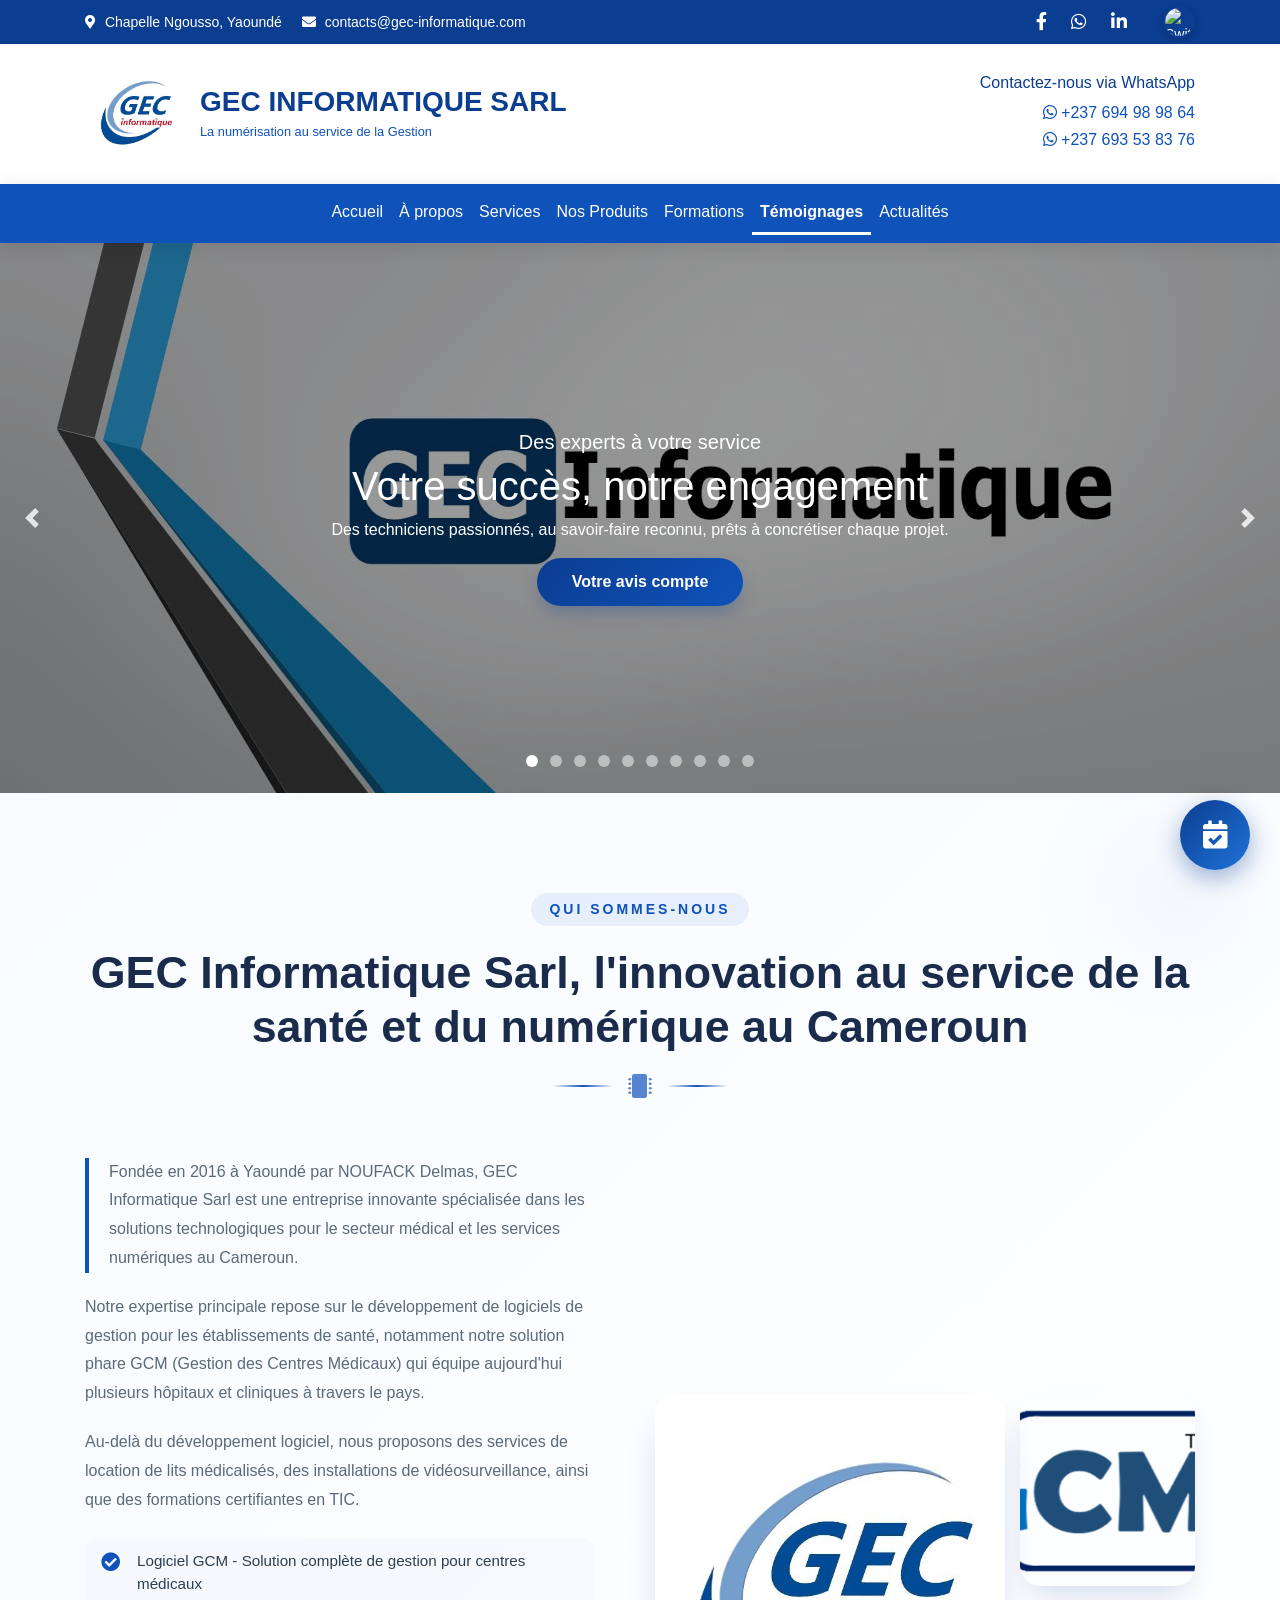
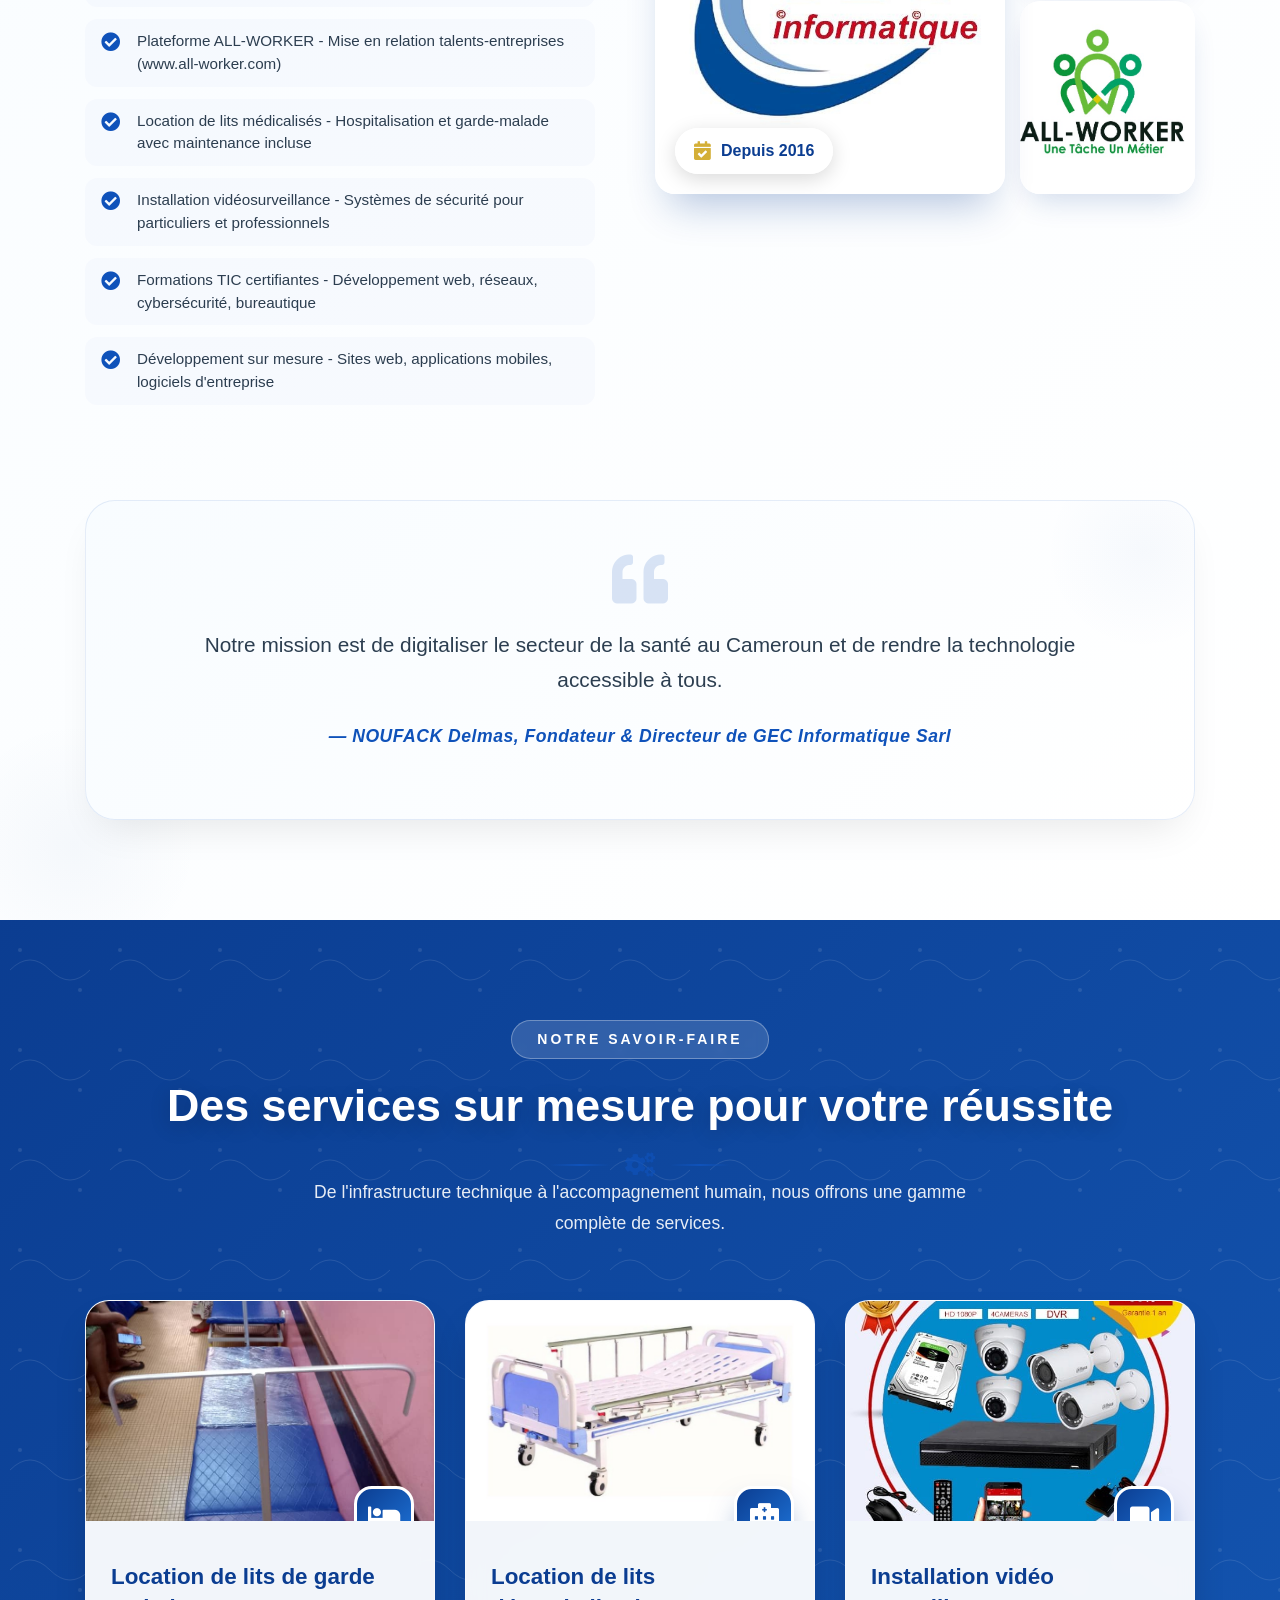
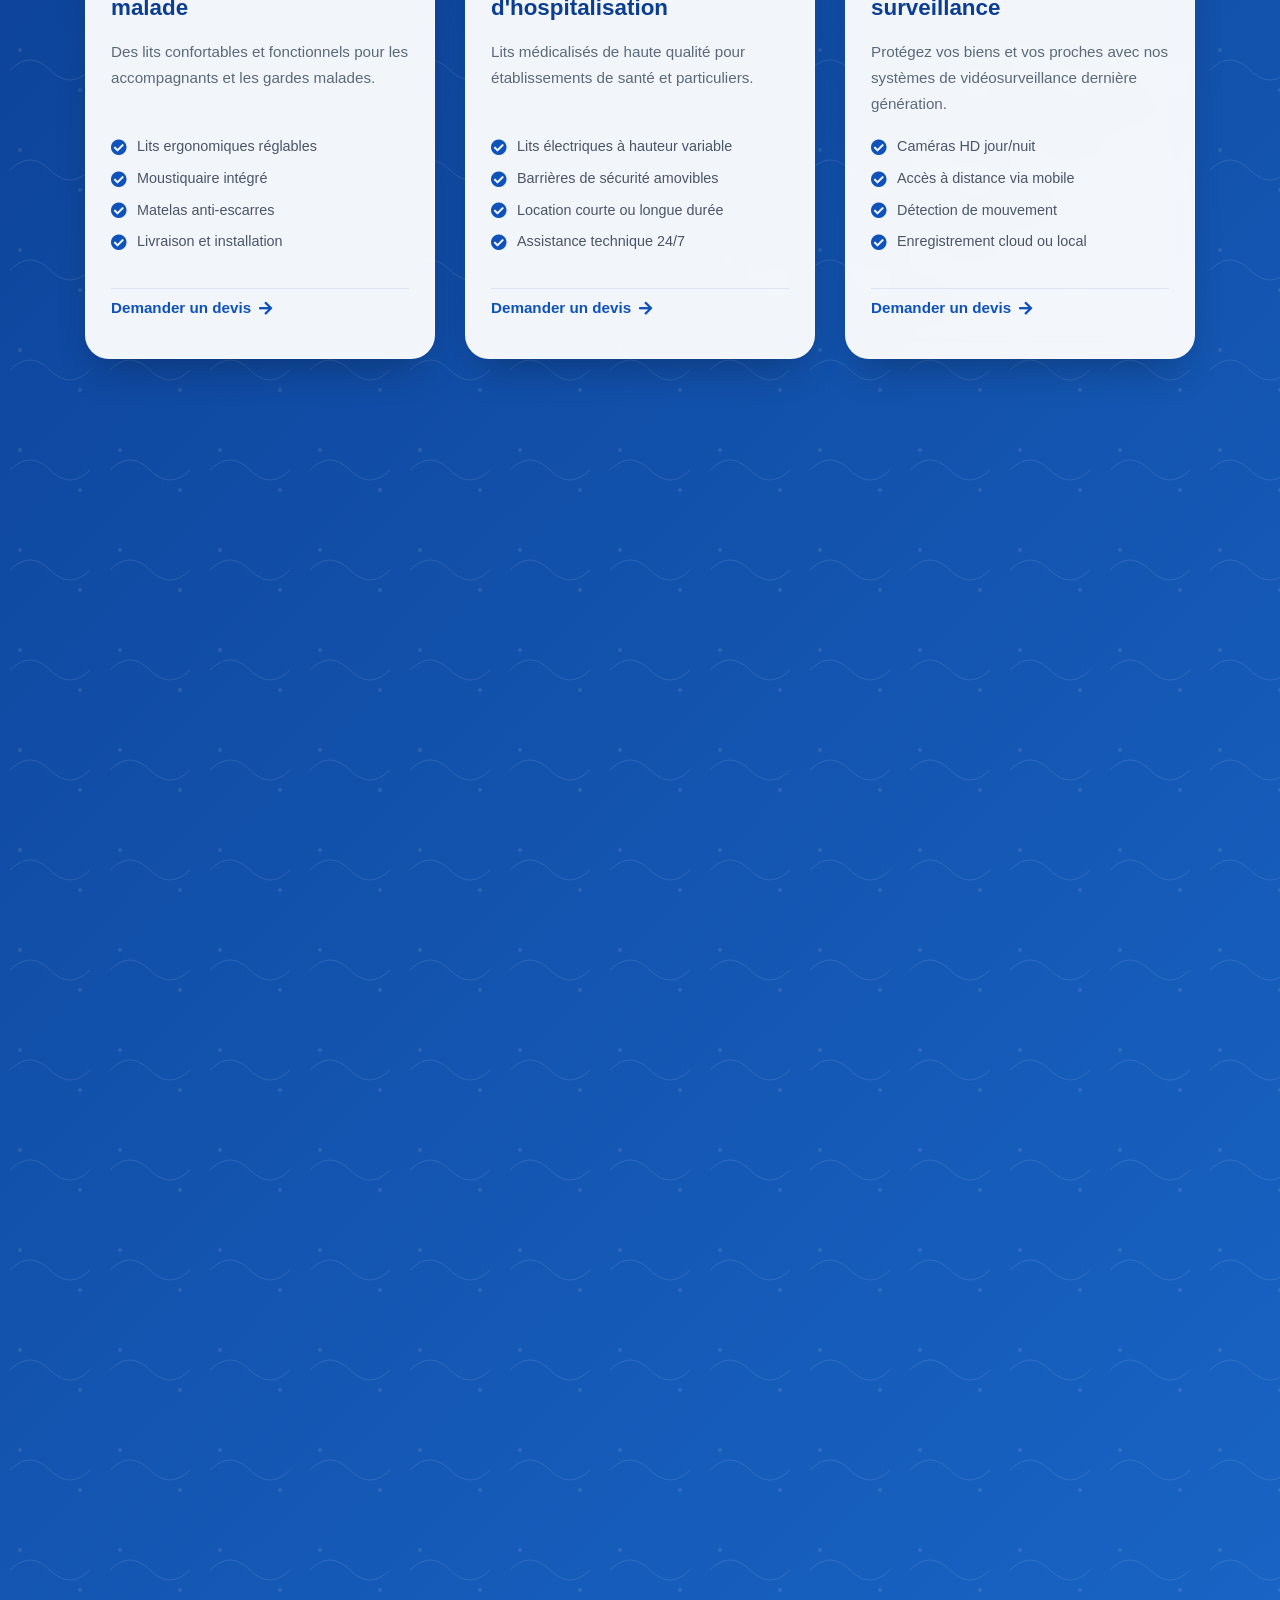
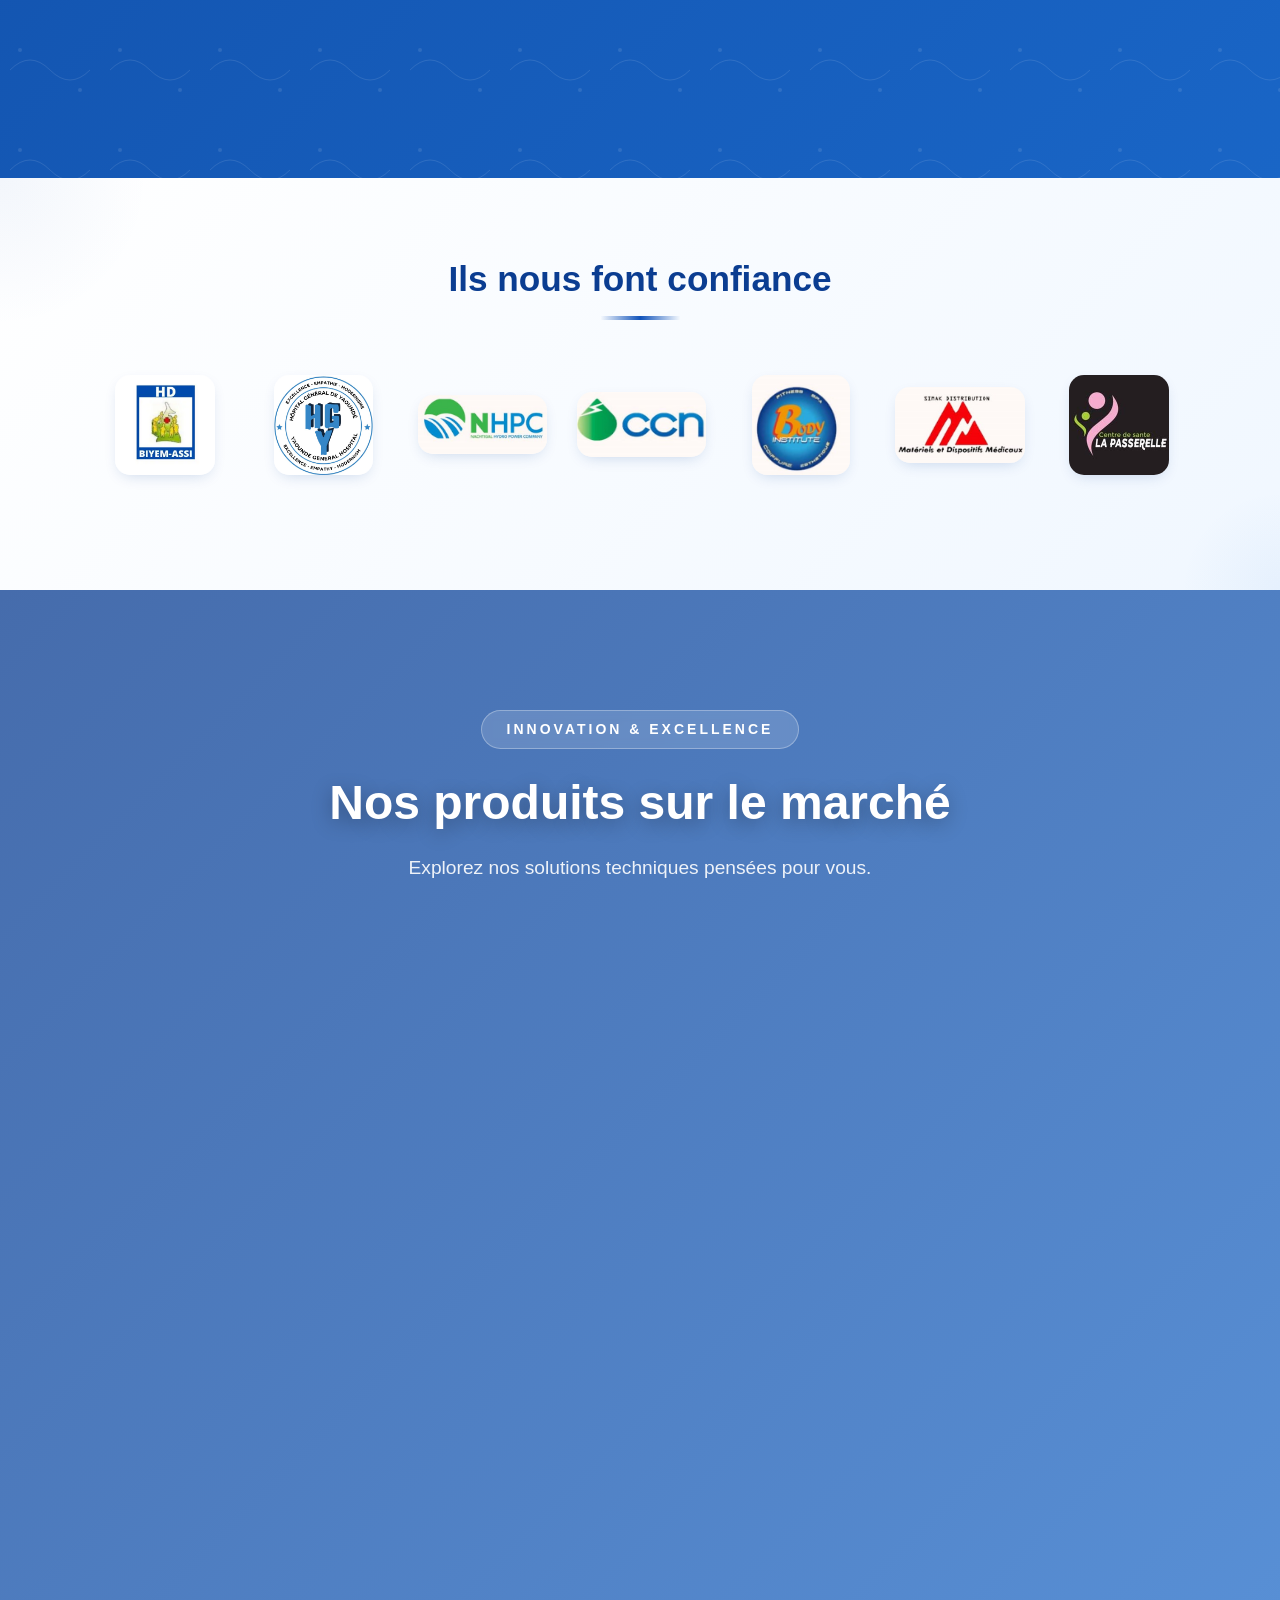
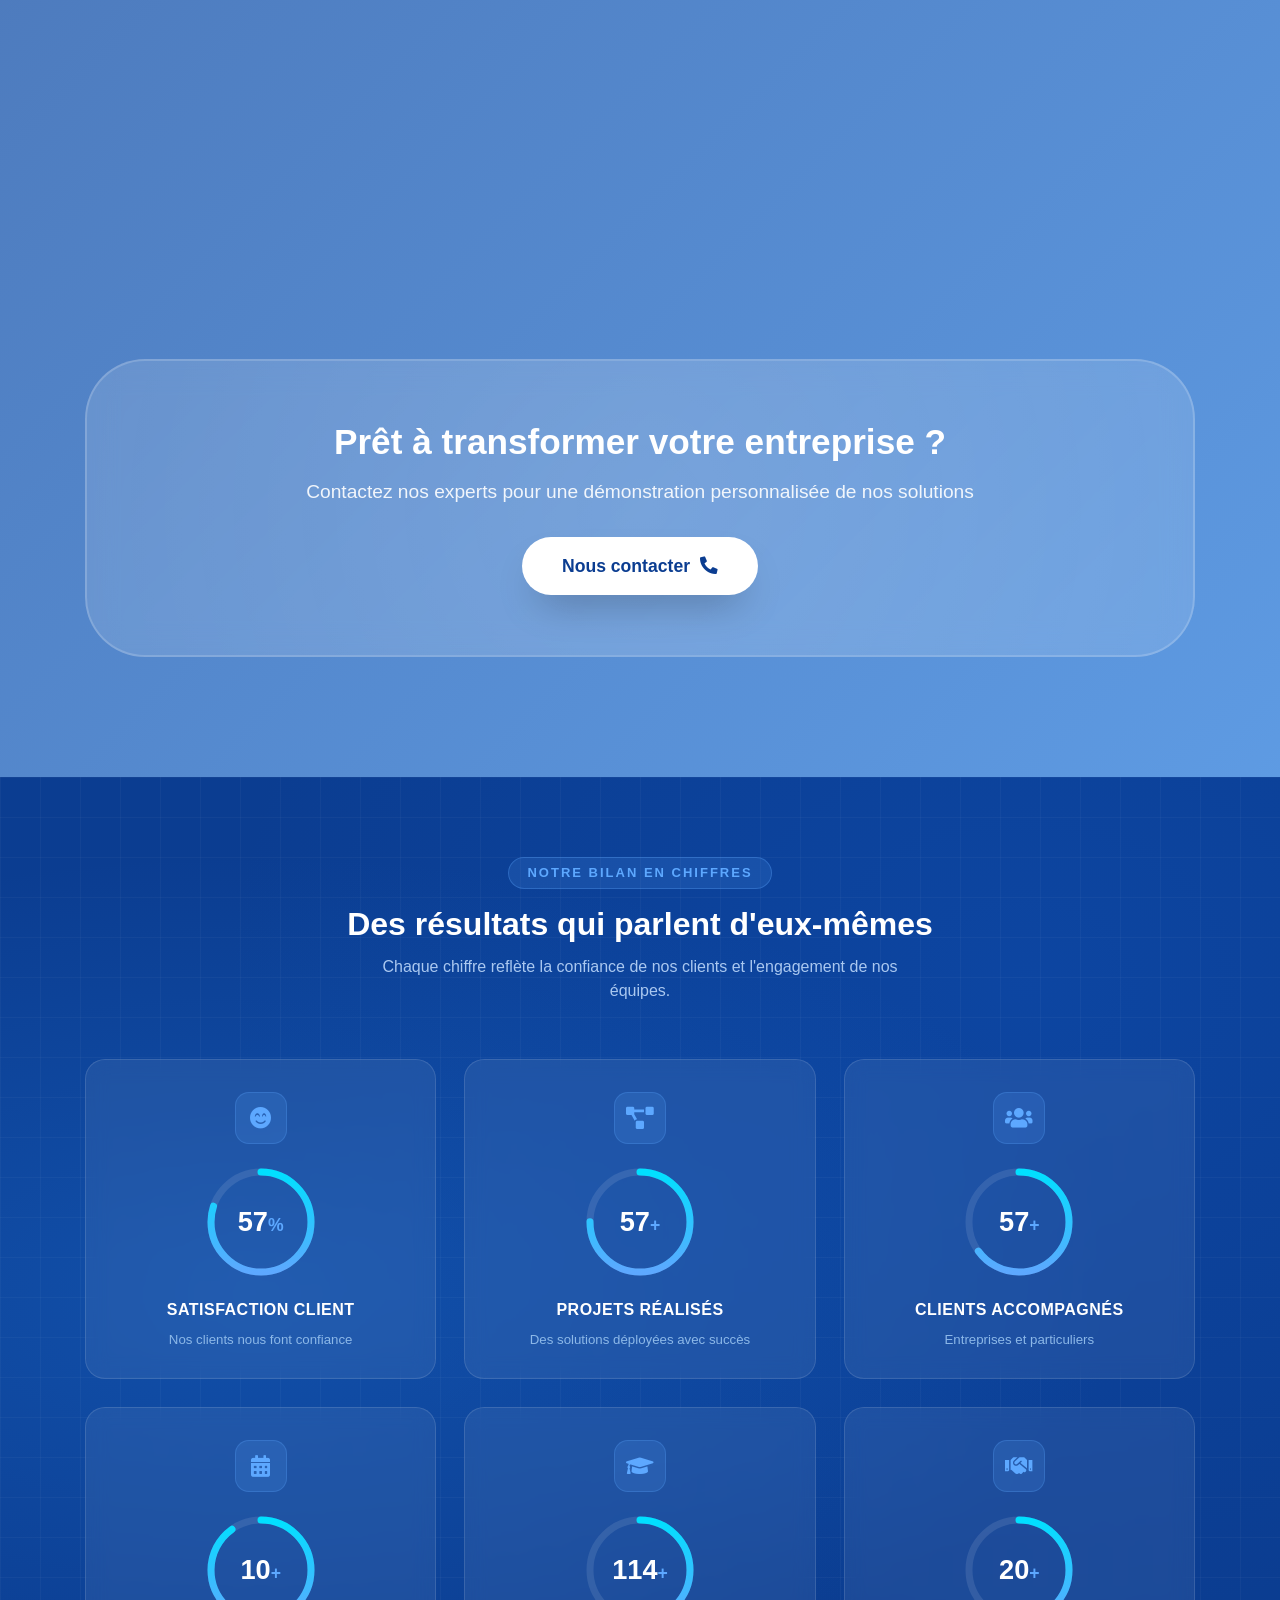
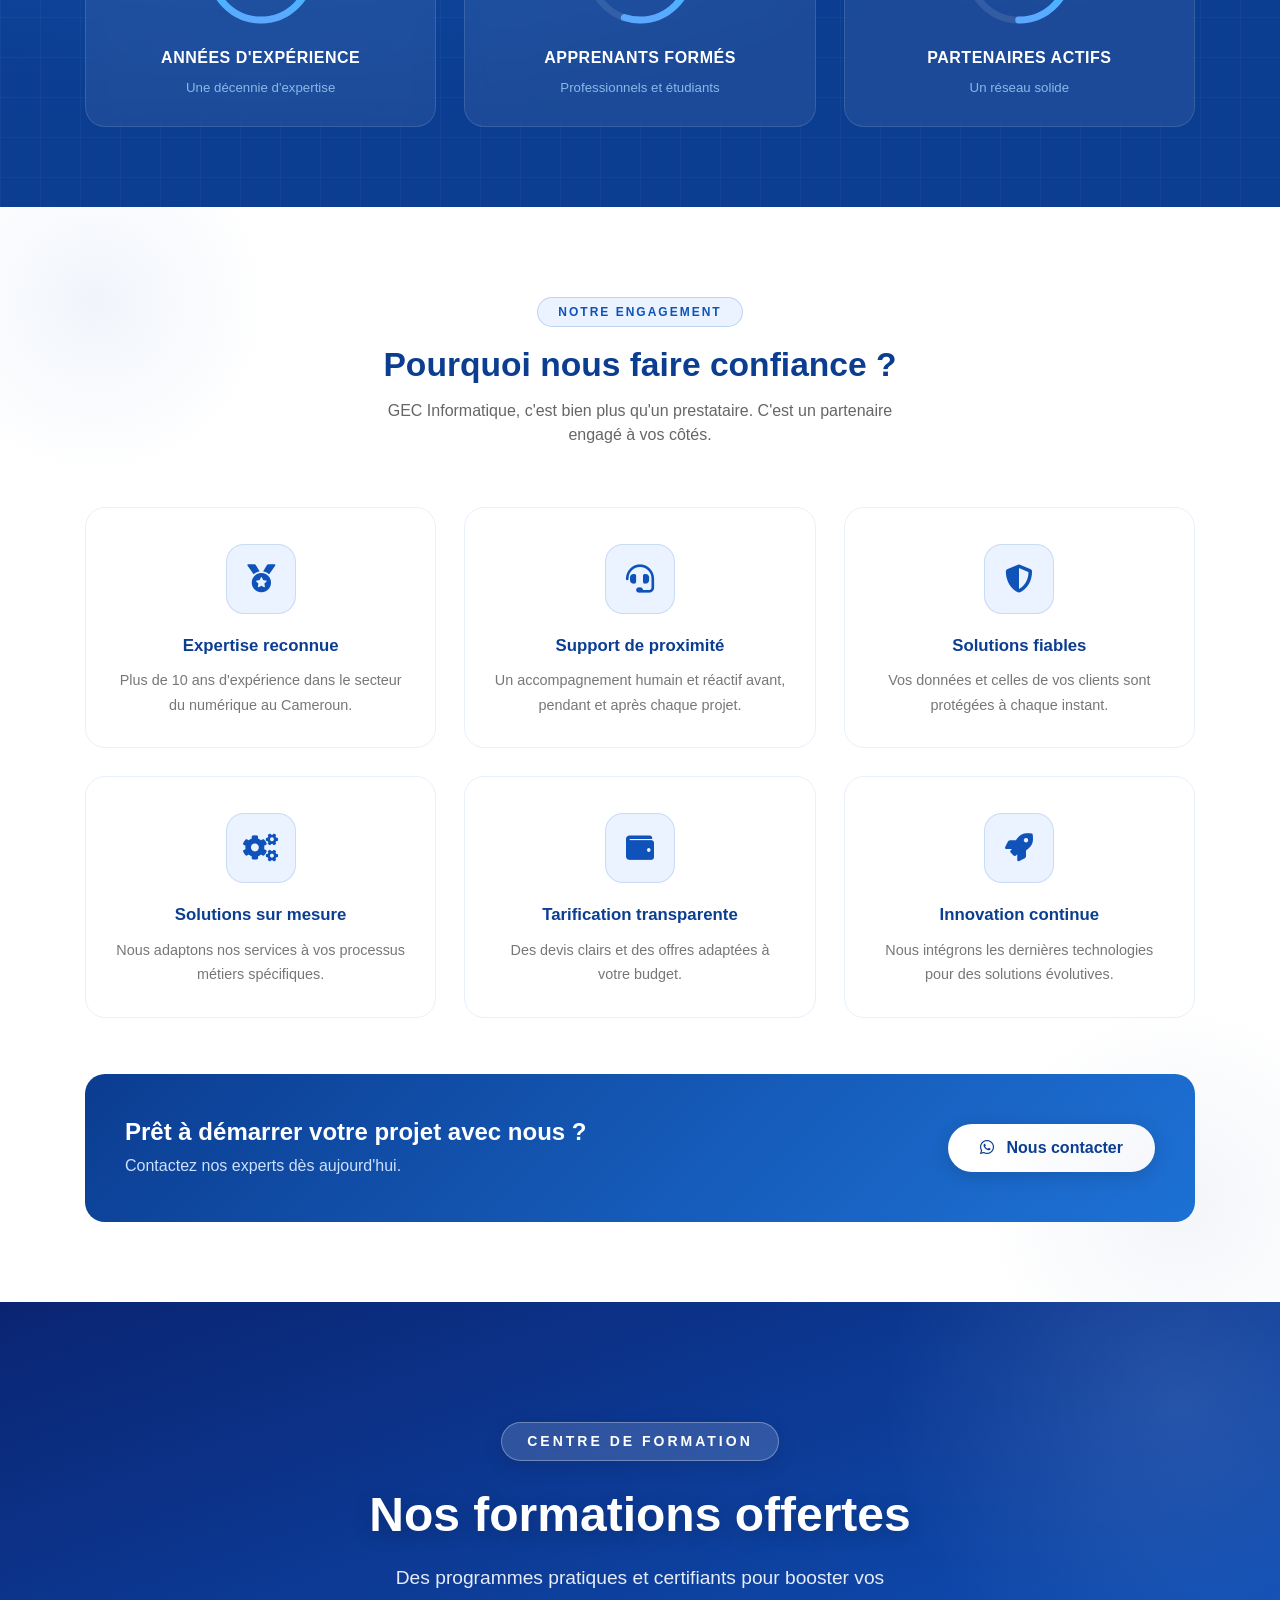
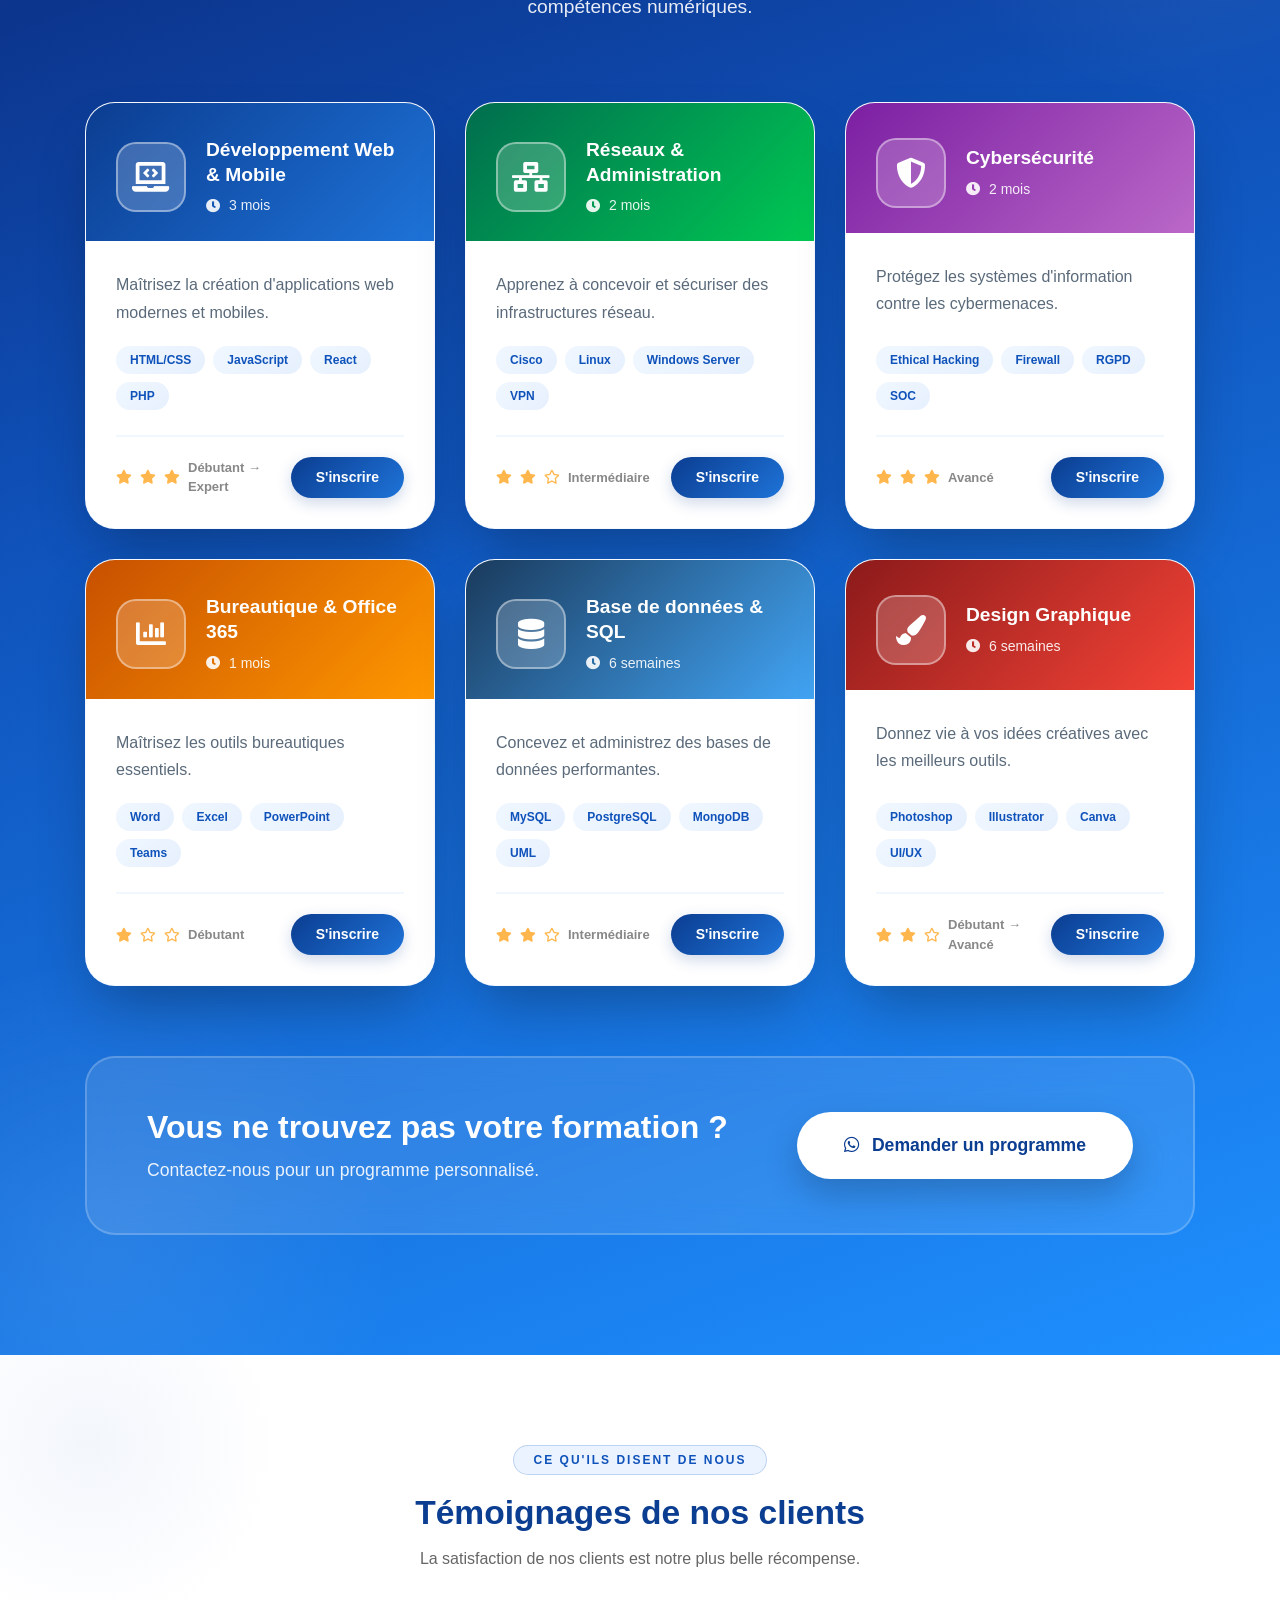
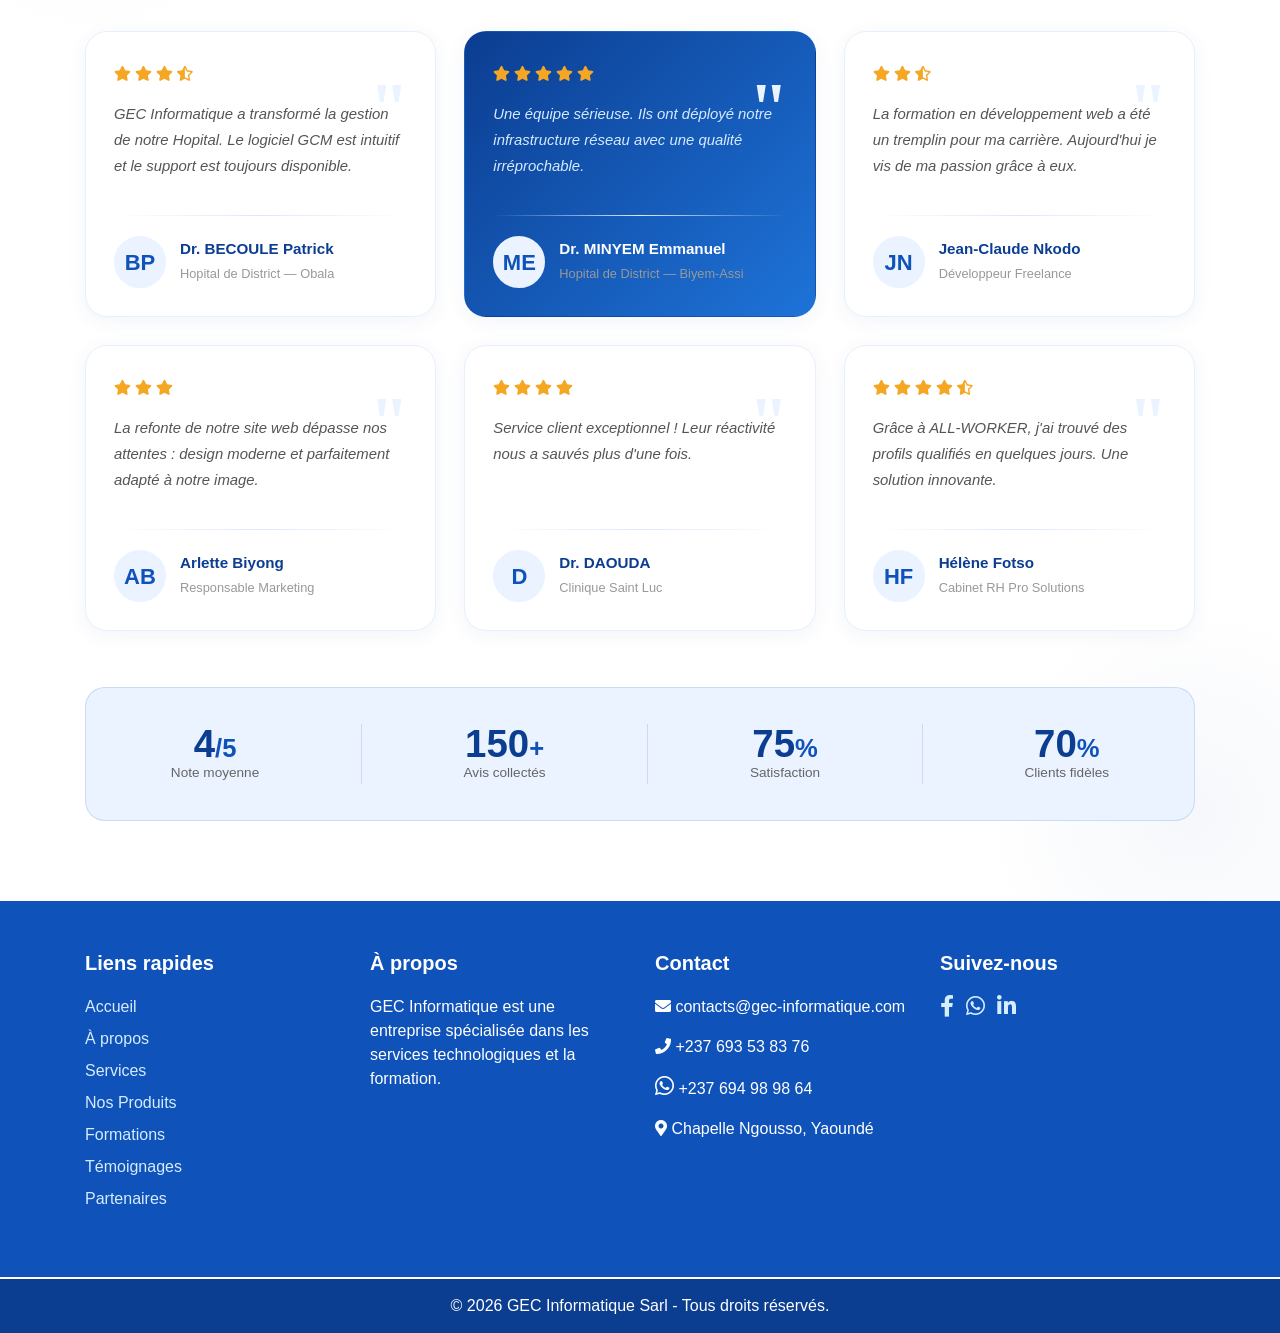
==== index.html @ 9eed351a "first commit" ====
<!DOCTYPE html>
<html lang="fr">
<head>
    <meta charset="UTF-8">
    <meta name="viewport" content="width=device-width, initial-scale=1.0">
    <link rel="icon" type="image/jpg" href="Logo.jpg">
    <title>GEC Informatique Sarl</title>

    <!-- Bootstrap & Font Awesome -->
    <link rel="stylesheet" href="https://stackpath.bootstrapcdn.com/bootstrap/4.5.2/css/bootstrap.min.css">
    <link rel="stylesheet" href="https://cdnjs.cloudflare.com/ajax/libs/font-awesome/5.15.4/css/all.min.css">

    <!-- Notre feuille de style principale -->
    <link rel="stylesheet" href="style.css">
</head>
<body>

<!-- ================= TOP BAR ================= -->
<div class="top-bar">
    <div class="container d-flex justify-content-between align-items-center">
        <div>
            <i class="fas fa-map-marker-alt"></i> <span data-i18n="contact-address">CHAPELLE NGOUSSO - Yaoundé</span>
            <i class="fas fa-envelope ml-3"></i> <span data-i18n="contact-email">contacts@gec-informatique.com</span>
        </div>
        <div class="d-flex align-items-center">
            <div class="social mr-3">
                <a href="https://www.facebook.com/gecinformatique/" target="_blank" rel="noopener noreferrer"><i class="fab fa-facebook-f"></i></a>
                <a href="https://wa.me/237693538376" target="_blank" rel="noopener noreferrer"><i class="fab fa-whatsapp"></i></a>
                <a href="https://www.linkedin.com/company/gec-informatique/" target="_blank" rel="noopener noreferrer"><i class="fab fa-linkedin-in"></i></a>
            </div>
           <div class="language-selector">
    <span class="lang-flag" id="lang-toggle" onclick="toggleLanguage()">
        <img id="lang-flag-img" src="https://flagcdn.com/w40/gb.png" alt="Switch to English" title="Switch to English">
    </span>
</div>
        </div>
    </div>
</div>

<!-- ================= HEADER INFO ================= -->
<div class="main-header" id="mainHeader">
    <div class="container">
        <div class="row align-items-center">
            <div class="col-md-6">
                <div class="brand-area">
                    <img src="images/Logo.jpg" width="100" alt="Logo GEC Informatique">
                    <div class="brand-text">
                        <h3>GEC INFORMATIQUE SARL</h3>
                        <small data-i18n="header-slogan">La numérisation au service de la Gestion</small>
                    </div>
                </div>
            </div>
            <div class="col-md-6 whatsapp-box">
                <h6 data-i18n="whatsapp-title">Contactez-nous via WhatsApp</h6>
                <p><i class="fab fa-whatsapp"></i> +237 694 98 98 64</p>
                <p><i class="fab fa-whatsapp"></i> +237 693 53 83 76</p>
            </div>
        </div>
    </div>
</div>

<!-- ================= NAVBAR ================= -->
<nav class="navbar navbar-expand-lg navbar-dark main-navbar sticky-navbar" id="mainNav">
    <div class="container">
        <button class="navbar-toggler" type="button" data-toggle="collapse" data-target="#navbarNav">
            <span class="navbar-toggler-icon"></span>
        </button>
        <div class="collapse navbar-collapse" id="navbarNav">
            <ul class="navbar-nav mx-auto">
                <li class="nav-item active"><a class="nav-link" href="#accueil" data-i18n="nav-home">Accueil</a></li>
                <li class="nav-item"><a class="nav-link" href="#apropos" data-i18n="nav-about">À propos</a></li>
                <li class="nav-item"><a class="nav-link" href="#services" data-i18n="nav-services">Services</a></li>
                <li class="nav-item"><a class="nav-link" href="#produits" data-i18n="nav-products">Nos Produits</a></li>
                <li class="nav-item"><a class="nav-link" href="#formations" data-i18n="nav-training">Formations</a></li>
                <li class="nav-item"><a class="nav-link" href="#temoignages" data-i18n="nav-testimonials">Témoignages</a></li>
                <li class="nav-item"><a class="nav-link" href="actualites.html" data-i18n="nav-news">Actualités</a></li>
            </ul>
        </div>
    </div>
</nav>

<!-- ================= HERO AVEC COMMANDES MANUELLES ================= -->
<div id="accueil" class="carousel slide hero" data-ride="carousel" data-interval="4000" data-pause="false">
    <!-- Indicateurs -->
    <ol class="carousel-indicators">
        <li data-target="#accueil" data-slide-to="0" class="active"></li>
        <li data-target="#accueil" data-slide-to="1"></li>
        <li data-target="#accueil" data-slide-to="2"></li>
        <li data-target="#accueil" data-slide-to="3"></li>
        <li data-target="#accueil" data-slide-to="4"></li>
        <li data-target="#accueil" data-slide-to="5"></li>
        <li data-target="#accueil" data-slide-to="6"></li>
        <li data-target="#accueil" data-slide-to="7"></li>
        <li data-target="#accueil" data-slide-to="8"></li>
        <li data-target="#accueil" data-slide-to="9"></li>
    </ol>
    
    <div class="carousel-inner">
        <div class="carousel-item active"><img src="images/Gec.jfif" class="d-block w-100" alt="Hero 1"></div>
        <div class="carousel-item"><img src="images/LOGO.png" class="d-block w-100" alt="Hero 2"></div>
        <div class="carousel-item"><img src="images/all.jpeg" class="d-block w-100" alt="Hero 3"></div>
        <div class="carousel-item"><img src="images/cc.jpg" class="d-block w-100" alt="Hero 4"></div>
        <div class="carousel-item"><img src="images/pp.jpg" class="d-block w-100" alt="Hero 5"></div>
        <div class="carousel-item"><img src="images/pro.jpg" class="d-block w-100" alt="Hero 6"></div>
        <div class="carousel-item"><img src="images/installation-de-camera-surveillance-145789.jpg" class="d-block w-100" alt="Hero 7"></div>
        <div class="carousel-item"><img src="images/lit.jpg" class="d-block w-100" alt="Hero 8"></div>
        <div class="carousel-item"><img src="images/WhatsApp Image 2026-03-03 at 11.33.47.jpeg" class="d-block w-100" alt="Hero 9"></div>
        <div class="carousel-item"><img src="images/img fly2.jpeg" class="d-block w-100" alt="Hero 10"></div>
    </div>
    
    <!-- Contrôles manuels -->
    <a class="carousel-control-prev" href="#accueil" role="button" data-slide="prev">
        <span class="carousel-control-prev-icon" aria-hidden="true"></span>
        <span class="sr-only">Précédent</span>
    </a>
    <a class="carousel-control-next" href="#accueil" role="button" data-slide="next">
        <span class="carousel-control-next-icon" aria-hidden="true"></span>
        <span class="sr-only">Suivant</span>
    </a>
    
    <div class="hero-content">
        <h5 data-i18n="hero-subtitle">Des experts à votre service</h5>
        <h1 data-i18n="hero-title">Votre succès, notre engagement</h1>
        <p data-i18n="hero-text">Des techniciens passionnés, au savoir-faire reconnu, prêts à concrétiser chaque projet.</p>
        <button class="btn btn-blue" onclick="document.getElementById('avisModalOverlay').classList.add('open')" data-i18n="hero-button">Votre avis compte</button>
    </div>
</div>

<!-- ================= A PROPOS (VERSION CORRIGÉE AVEC INFORMATIONS PRÉCISES) ================= -->
<section class="about-section" id="apropos">
    <div class="container">
        <!-- Bandeau supérieur -->
        <div class="about-header text-center">
            <span class="about-subtitle" data-i18n="about-subtitle">QUI SOMMES-NOUS</span>
            <h2 class="about-title" data-i18n="about-title">GEC Informatique Sarl, <span>l'innovation au service de la santé et du numérique</span> au Cameroun</h2>
            <div class="title-separator">
                <span class="separator-line"></span>
                <i class="fas fa-microchip separator-icon"></i>
                <span class="separator-line"></span>
            </div>
        </div>

        <!-- Contenu principal avec informations précises -->
        <div class="row align-items-center">
            <div class="col-lg-6">
                <div class="about-content">
                    <p class="about-lead" data-i18n="about-lead">Fondée en 2016 à Yaoundé par <strong>NOUFACK Delmas</strong>, GEC Informatique Sarl est une entreprise innovante spécialisée dans les solutions technologiques pour le secteur médical et les services numériques au Cameroun.</p>
                    
                    <p data-i18n="about-text1">Notre expertise principale repose sur le développement de <strong>logiciels de gestion pour les établissements de santé</strong>, notamment notre solution phare <strong>GCM (Gestion des Centres Médicaux)</strong> qui équipe aujourd'hui plusieurs hôpitaux et cliniques à travers le pays. Nous avons également développé <strong>ALL-WORKER</strong>, une plateforme innovante de mise en relation entre talents et employeurs.</p>

                    <p data-i18n="about-text2">Au-delà du développement logiciel, nous proposons des <strong>services de location de lits médicalisés</strong> (lits d'hospitalisation et lits de garde-malade), des <strong>installations de vidéosurveillance</strong>, ainsi que des <strong>formations certifiantes en TIC</strong> pour former la prochaine génération de professionnels du numérique.</p>

                    <!-- Liste des valeurs et spécialités -->
                    <div class="values-list">
                        <div class="value-item">
                            <i class="fas fa-check-circle"></i>
                            <span data-i18n="value-gcm"><strong>Logiciel GCM</strong> - Solution complète de gestion pour centres médicaux (patients, pharmacie, laboratoire, facturation)</span>
                        </div>
                        <div class="value-item">
                            <i class="fas fa-check-circle"></i>
                            <span data-i18n="value-allworker"><strong>Plateforme ALL-WORKER</strong> - Mise en relation talents-entreprises (www.all-worker.com)</span>
                        </div>
                        <div class="value-item">
                            <i class="fas fa-check-circle"></i>
                            <span data-i18n="value-beds"><strong>Location de lits médicalisés</strong> - Hospitalisation et garde-malade avec maintenance incluse</span>
                        </div>
                        <div class="value-item">
                            <i class="fas fa-check-circle"></i>
                            <span data-i18n="value-surveillance"><strong>Installation vidéosurveillance</strong> - Systèmes de sécurité pour particuliers et professionnels</span>
                        </div>
                        <div class="value-item">
                            <i class="fas fa-check-circle"></i>
                            <span data-i18n="value-training"><strong>Formations TIC certifiantes</strong> - Développement web, réseaux, cybersécurité, bureautique</span>
                        </div>
                        <div class="value-item">
                            <i class="fas fa-check-circle"></i>
                            <span data-i18n="value-dev"><strong>Développement sur mesure</strong> - Sites web, applications mobiles, logiciels d'entreprise</span>
                        </div>
                    </div>
                </div>
            </div>

            <div class="col-lg-6">
                <div class="about-image-grid">
                    <div class="grid-main-image">
                        <img src="images/Logo.jpg" alt="Logo GEC Informatique - La numérisation au service de la Gestion">
                        <div class="image-badge">
                            <i class="fas fa-calendar-check"></i>
                            <span data-i18n="since">Depuis 2016</span>
                        </div>
                    </div>
                    <div class="grid-side-images">
                        <img src="images/LOGO.png" alt="Équipe GEC Informatique en formation">
                        <img src="images/all.jpeg" alt="Installation de vidéosurveillance GEC">
                    </div>
                </div>
            </div>
        </div>

        <!-- Section de mission avec informations précises -->
        <div class="mission-statement">
            <div class="mission-quote">
                <i class="fas fa-quote-left"></i>
                <p data-i18n="mission-text">Notre mission est de <strong>digitaliser le secteur de la santé au Cameroun</strong> et de <strong>rendre la technologie accessible</strong> à tous. À travers nos solutions logicielles, nos équipements médicalisés et nos formations, nous contribuons activement à l'émergence d'un écosystème numérique performant et inclusif.</p>
                <div class="quote-author" data-i18n="mission-author">— NOUFACK Delmas, Fondateur & Directeur de GEC Informatique Sarl</div>
            </div>
        </div>
    </div>
</section>

<!-- ================= NOUVELLE SECTION SERVICES OFFERTS ================= -->
<section class="services-section" id="services">
    <div class="container">
        <!-- En-tête de section -->
        <div class="services-header text-center">
            <span class="services-subtitle" data-i18n="services-subtitle">NOTRE SAVOIR-FAIRE</span>
            <h2 class="services-title" data-i18n="services-title">Des services <span>sur mesure</span> pour votre réussite</h2>
            <div class="title-separator">
                <span class="separator-line"></span>
                <i class="fas fa-cogs separator-icon"></i>
                <span class="separator-line"></span>
            </div>
            <p class="services-description" data-i18n="services-description">De l'infrastructure technique à l'accompagnement humain, nous offrons une gamme complète de services pour couvrir tous vos besoins numériques et matériels.</p>
        </div>

        <!-- Grille des services -->
        <div class="services-grid">

            <!-- Service 1 - Location lits garde malade -->
            <div class="service-card" data-aos="fade-up">
                <div class="service-image">
                    <img src="images/WhatsApp Image 2026-03-03 at 11.33.47.jpeg" alt="Lit de garde malade" onerror="this.src='https://via.placeholder.com/600x400/0f52ba/ffffff?text=Lit+Garde+Malade'">
                    <div class="service-icon">
                        <i class="fas fa-bed"></i>
                    </div>
                </div>
                <div class="service-content">
                    <h3 data-i18n="service-carebed-title">Location de lits de garde malade</h3>
                    <p class="service-desc" data-i18n="service-carebed-desc">Des lits confortables et fonctionnels pour les accompagnants et les gardes malades dans les services sanitaires. Solution idéale pour le confort des aidants.</p>
                    <ul class="service-features">
                        <li><i class="fas fa-check-circle"></i> <span data-i18n="feature-carebed1">Lits ergonomiques réglables</span></li>
                        <li><i class="fas fa-check-circle"></i> <span data-i18n="feature-carebed2">Moustiquaire intégré</span></li>
                        <li><i class="fas fa-check-circle"></i> <span data-i18n="feature-carebed3">Matelas anti-escarres</span></li>
                        <li><i class="fas fa-check-circle"></i> <span data-i18n="feature-carebed4">Livraison et installation</span></li>
                    </ul>
                    <a href="#" class="service-link" onclick="event.preventDefault(); document.getElementById('rdvModalOverlay').classList.add('open');" data-i18n="btn-quote">
                        Demander un devis <i class="fas fa-arrow-right"></i>
                    </a>
                </div>
            </div>

            <!-- Service 2 - Location lits d'hospitalisation -->
            <div class="service-card" data-aos="fade-up" data-aos-delay="100">
                <div class="service-image">
                    <img src="images/lit.jpg" alt="Lit d'hospitalisation" onerror="this.src='https://via.placeholder.com/600x400/0b3d91/ffffff?text=Lit+Hospitalisation'">
                    <div class="service-icon">
                        <i class="fas fa-hospital-alt"></i>
                    </div>
                </div>
                <div class="service-content">
                    <h3 data-i18n="service-hospbed-title">Location de lits d'hospitalisation</h3>
                    <p class="service-desc" data-i18n="service-hospbed-desc">Lits médicalisés de haute qualité pour établissements de santé et particuliers. Conformes aux normes sanitaires en vigueur pour un confort et une sécurité optimale.</p>
                    <ul class="service-features">
                        <li><i class="fas fa-check-circle"></i> <span data-i18n="feature-hospbed1">Lits électriques à hauteur variable</span></li>
                        <li><i class="fas fa-check-circle"></i> <span data-i18n="feature-hospbed2">Barrières de sécurité amovibles</span></li>
                        <li><i class="fas fa-check-circle"></i> <span data-i18n="feature-hospbed3">Location courte ou longue durée</span></li>
                        <li><i class="fas fa-check-circle"></i> <span data-i18n="feature-hospbed4">Assistance technique 24/7</span></li>
                    </ul>
                    <a href="#" class="service-link" onclick="event.preventDefault(); document.getElementById('rdvModalOverlay').classList.add('open');" data-i18n="btn-quote">
                        Demander un devis <i class="fas fa-arrow-right"></i>
                    </a>
                </div>
            </div>

            <!-- Service 3 - Installation vidéo surveillance -->
            <div class="service-card" data-aos="fade-up" data-aos-delay="200">
                <div class="service-image">
                    <img src="images/cam.jpg" alt="Vidéo surveillance" onerror="this.src='https://via.placeholder.com/600x400/1e73d8/ffffff?text=Vidéo+Surveillance'">
                    <div class="service-icon">
                        <i class="fas fa-video"></i>
                    </div>
                </div>
                <div class="service-content">
                    <h3 data-i18n="service-surveillance-title">Installation vidéo surveillance</h3>
                    <p class="service-desc" data-i18n="service-surveillance-desc">Protégez vos biens et vos proches avec nos systèmes de vidéosurveillance dernière génération. Installation professionnelle pour entreprises et particuliers.</p>
                    <ul class="service-features">
                        <li><i class="fas fa-check-circle"></i> <span data-i18n="feature-surv1">Caméras HD jour/nuit</span></li>
                        <li><i class="fas fa-check-circle"></i> <span data-i18n="feature-surv2">Accès à distance via mobile</span></li>
                        <li><i class="fas fa-check-circle"></i> <span data-i18n="feature-surv3">Détection de mouvement</span></li>
                        <li><i class="fas fa-check-circle"></i> <span data-i18n="feature-surv4">Enregistrement cloud ou local</span></li>
                    </ul>
                    <a href="#" class="service-link" onclick="event.preventDefault(); document.getElementById('rdvModalOverlay').classList.add('open');" data-i18n="btn-quote">
                        Demander un devis <i class="fas fa-arrow-right"></i>
                    </a>
                </div>
            </div>

            <!-- Service 4 - Développement logiciel -->
            <div class="service-card" data-aos="fade-up">
                <div class="service-image">
                    <img src="images/b (3).jpg" alt="Développement logiciel" onerror="this.src='https://via.placeholder.com/600x400/0f52ba/ffffff?text=Développement+Logiciel'">
                    <div class="service-icon">
                        <i class="fas fa-code"></i>
                    </div>
                </div>
                <div class="service-content">
                    <h3 data-i18n="service-dev-title">Développement logiciel sur mesure</h3>
                    <p class="service-desc" data-i18n="service-dev-desc">Des applications web, mobile et logiciels de gestion conçus spécialement pour répondre à vos besoins métiers et optimiser vos processus.</p>
                    <ul class="service-features">
                        <li><i class="fas fa-check-circle"></i> <span data-i18n="feature-dev1">Applications web & mobile</span></li>
                        <li><i class="fas fa-check-circle"></i> <span data-i18n="feature-dev2">Logiciels de gestion d'entreprise</span></li>
                        <li><i class="fas fa-check-circle"></i> <span data-i18n="feature-dev3">API et intégrations</span></li>
                        <li><i class="fas fa-check-circle"></i> <span data-i18n="feature-dev4">Maintenance évolutive</span></li>
                    </ul>
                    <a href="#" class="service-link" onclick="event.preventDefault(); document.getElementById('rdvModalOverlay').classList.add('open');" data-i18n="btn-quote">
                        Demander un devis <i class="fas fa-arrow-right"></i>
                    </a>
                </div>
            </div>

            <!-- Service 5 - Formation TIC -->
            <div class="service-card" data-aos="fade-up" data-aos-delay="100">
                <div class="service-image">
                    <img src="images/forma.jpg" alt="Formation TIC" onerror="this.src='https://via.placeholder.com/600x400/0b3d91/ffffff?text=Formation+TIC'">
                    <div class="service-icon">
                        <i class="fas fa-graduation-cap"></i>
                    </div>
                </div>
                <div class="service-content">
                    <h3 data-i18n="service-training-title">Formation TIC professionnelle</h3>
                    <p class="service-desc" data-i18n="service-training-desc">Des programmes certifiants pour développer vos compétences numériques. Formation pour professionnels, étudiants et particuliers.</p>
                    <ul class="service-features">
                        <li><i class="fas fa-check-circle"></i> <span data-i18n="feature-training1">Développement web & mobile</span></li>
                        <li><i class="fas fa-check-circle"></i> <span data-i18n="feature-training2">Réseaux & cybersécurité</span></li>
                        <li><i class="fas fa-check-circle"></i> <span data-i18n="feature-training3">Bureautique & Office 365</span></li>
                        <li><i class="fas fa-check-circle"></i> <span data-i18n="feature-training4">Certificats reconnus</span></li>
                    </ul>
                    <a href="#formations" class="service-link" data-i18n="btn-view-training">Voir les formations <i class="fas fa-arrow-right"></i></a>
                </div>
            </div>

            <!-- Service 6 - Maintenance & Support -->
            <div class="service-card" data-aos="fade-up" data-aos-delay="200">
                <div class="service-image">
                    <img src="images/m.jpg" alt="Maintenance informatique" onerror="this.src='https://via.placeholder.com/600x400/1e73d8/ffffff?text=Maintenance+Support'">
                    <div class="service-icon">
                        <i class="fas fa-tools"></i>
                    </div>
                </div>
                <div class="service-content">
                    <h3 data-i18n="service-maintenance-title">Maintenance & Support informatique</h3>
                    <p class="service-desc" data-i18n="service-maintenance-desc">Assistance technique réactive et contrats de maintenance sur mesure pour garantir la continuité de vos activités et la performance de vos systèmes.</p>
                    <ul class="service-features">
                        <li><i class="fas fa-check-circle"></i> <span data-i18n="feature-maintenance1">Support à distance et sur site</span></li>
                        <li><i class="fas fa-check-circle"></i> <span data-i18n="feature-maintenance2">Maintenance préventive</span></li>
                        <li><i class="fas fa-check-circle"></i> <span data-i18n="feature-maintenance3">Dépannage urgent</span></li>
                        <li><i class="fas fa-check-circle"></i> <span data-i18n="feature-maintenance4">Contrats personnalisés</span></li>
                    </ul>
                    <a href="#" class="service-link" onclick="event.preventDefault(); document.getElementById('rdvModalOverlay').classList.add('open');" data-i18n="btn-quote">
                        Demander un devis <i class="fas fa-arrow-right"></i>
                    </a>
                </div>
            </div>

            <!-- Service 7 - Sites & Plateformes web -->
            <div class="service-card" data-aos="fade-up">
                <div class="service-image">
                    <img src="images/web-dev.jpg" alt="Sites web" onerror="this.src='https://via.placeholder.com/600x400/0f52ba/ffffff?text=Sites+Web'">
                    <div class="service-icon">
                        <i class="fas fa-globe"></i>
                    </div>
                </div>
                <div class="service-content">
                    <h3 data-i18n="service-web-title">Sites & Plateformes web</h3>
                    <p class="service-desc" data-i18n="service-web-desc">Création de sites vitrine, e-commerce et plateformes métier. Des interfaces modernes, responsives et optimisées pour le référencement.</p>
                    <ul class="service-features">
                        <li><i class="fas fa-check-circle"></i> <span data-i18n="feature-web1">Design sur mesure</span></li>
                        <li><i class="fas fa-check-circle"></i> <span data-i18n="feature-web2">E-commerce & paiement en ligne</span></li>
                        <li><i class="fas fa-check-circle"></i> <span data-i18n="feature-web3">Référencement SEO</span></li>
                        <li><i class="fas fa-check-circle"></i> <span data-i18n="feature-web4">Administration simplifiée</span></li>
                    </ul>
                    <a href="#" class="service-link" onclick="event.preventDefault(); document.getElementById('rdvModalOverlay').classList.add('open');" data-i18n="btn-quote">
                        Demander un devis <i class="fas fa-arrow-right"></i>
                    </a>
                </div>
            </div>
        </div>
    </div>
</section>

<!-- ================= PARTNERS ================= -->
<section class="partners-section" id="partenaires">
    <div class="container">
        <h3 class="partners-title" data-i18n="partners-title">Ils nous font confiance</h3>
        <div class="partners-slider">
            <div class="partners-track">
                <!-- LOGOS (première série) -->
                <div class="partner-item"><img src="images/OIP.webp" alt="Partenaire 1"></div>
                <div class="partner-item"><img src="images/logo hgy.png" alt="Partenaire 2"></div>
                <div class="partner-item"><img src="images/NHY.jpg" alt="Partenaire 3"></div>
                <div class="partner-item"><img src="images/ccn.jpg" alt="Partenaire 4"></div>
                <div class="partner-item"><img src="images/BB.jpg" alt="Partenaire 5"></div>
                <div class="partner-item"><img src="images/mater.jpg" alt="Partenaire 6"></div>
                <div class="partner-item"><img src="images/passerel.jpeg" alt="Partenaire 7"></div>
                <div class="partner-item"><img src="images/providence.jpeg" alt="Partenaire 8"></div>
                <div class="partner-item"><img src="images/obala.jpeg" alt="Partenaire 9"></div>
                <div class="partner-item"><img src="images/garni.jpeg" alt="Partenaire 10"></div>
                <div class="partner-item"><img src="images/elig.jpeg" alt="Partenaire 11"></div>
                <!-- DUPLICATION pour boucle infinie fluide -->
                <div class="partner-item"><img src="images/OIP.webp" alt="Partenaire 1"></div>
                <div class="partner-item"><img src="images/logo hgy.png" alt="Partenaire 2"></div>
                <div class="partner-item"><img src="images/NHY.jpg" alt="Partenaire 3"></div>
                <div class="partner-item"><img src="images/ccn.jpg" alt="Partenaire 4"></div>
                <div class="partner-item"><img src="images/BB.jpg" alt="Partenaire 5"></div>
                <div class="partner-item"><img src="images/mater.jpg" alt="Partenaire 6"></div>
                <div class="partner-item"><img src="images/passerel.jpeg" alt="Partenaire 7"></div>
                <div class="partner-item"><img src="images/providence.jpeg" alt="Partenaire 8"></div>
                <div class="partner-item"><img src="images/obala.jpeg" alt="Partenaire 9"></div>
                <div class="partner-item"><img src="images/garni.jpeg" alt="Partenaire 10"></div>
                <div class="partner-item"><img src="images/elig.jpeg" alt="Partenaire 11"></div>
            </div>
        </div>
    </div>
</section>

<!-- ================= PRODUITS SUR LE MARCHÉ (VERSION CORRIGÉE) ================= -->
<section class="products-section" id="produits">
    <div class="container">
        <!-- En-tête de section -->
        <div class="products-header text-center">
            <span class="products-badge" data-i18n="products-badge">INNOVATION & EXCELLENCE</span>
            <h2 class="products-title" data-i18n="products-title">Nos produits sur le <span>marché</span></h2>
            <p class="products-description" data-i18n="products-description">Explorez nos solutions techniques pensées pour vous. Parmi notre gamme, deux produits se distinguent particulièrement par leur popularité et leur efficacité auprès de nos clients.</p>
        </div>

        <!-- Grille des produits -->
        <div class="products-grid">
            <!-- PRODUIT 1 - GCM -->
            <div class="product-card">
                <div class="product-badge-wrapper">
                    <span class="product-badge" data-i18n="product-gcm-badge">Logiciel</span>
                </div>
                
                <div class="product-images">
                    <div class="main-image-container">
                        <img class="img-main" id="main-img-1" src="images/LOGO.png" alt="GCM Logiciel">
                    </div>
                    <div class="product-thumbs-container">
                        <div class="product-thumbs">
                            <div class="thumb-item active" onclick="changeMain('main-img-1', this)">
                                <img src="images/gg.jfif" alt="GCM 1">
                            </div>
                            <div class="thumb-item" onclick="changeMain('main-img-1', this)">
                                <img src="images/gcm.jfif" alt="GCM 2">
                            </div>
                            <div class="thumb-item" onclick="changeMain('main-img-1', this)">
                                <img src="images/bord.png" alt="GCM 3">
                            </div>
                            <div class="thumb-item" onclick="changeMain('main-img-1', this)">
                                <img src="images/facturation.png" alt="GCM 4">
                            </div>
                             <div class="thumb-item" onclick="changeMain('main-img-1', this)">
                                <img src="images/creer patient.png" alt="GCM 4">
                            </div>
                             <div class="thumb-item" onclick="changeMain('main-img-1', this)">
                                <img src="images/parametres.png" alt="GCM 4">
                            </div>
                        </div>
                    </div>
                </div>

                <div class="product-info">
                    <h3 data-i18n="product-gcm-title">Logiciel de Gestion des Centres Médicaux (GCM)</h3>
                    <p class="product-description" data-i18n="product-gcm-desc">Solution complète de gestion des centres médicaux avec modules intégrés pour une administration optimale.</p>
                    
                    <div class="features-grid">
                        <div class="feature-item">
                            <i class="fas fa-user-md"></i>
                            <span data-i18n="feature-patients">patients</span>
                        </div>
                        <div class="feature-item">
                            <i class="fas fa-pills"></i>
                            <span data-i18n="feature-pharmacy">Pharmacie</span>
                        </div>
                        <div class="feature-item">
                            <i class="fas fa-flask"></i>
                            <span data-i18n="feature-lab">Laboratoire</span>
                        </div>
                        <div class="feature-item">
                            <i class="fas fa-boxes"></i>
                            <span data-i18n="feature-stock">Suivi de stock</span>
                        </div>
                        <div class="feature-item">
                            <i class="fas fa-file-invoice"></i>
                            <span data-i18n="feature-invoicing">Facturation</span>
                        </div>
                        <div class="feature-item">
                            <i class="fas fa-chart-line"></i>
                            <span data-i18n="feature-dashboard">Tableau de bord</span>
                        </div>
                        <div class="feature-item">
                            <i class="fas fa-users-cog"></i>
                            <span data-i18n="feature-multiuser">Multi-utilisateurs</span>
                        </div>
                        <div class="feature-item">
                            <i class="fas fa-calendar-check"></i>
                            <span data-i18n="feature-appointments">Rendez-vous</span>
                        </div>
                    </div>

                    <div class="product-actions">
                        <button class="btn-primary-custom" onclick="document.getElementById('rdvModalOverlay').classList.add('open')" data-i18n="btn-demo">
                            Demander une démo <i class="fas fa-arrow-right"></i>
                        </button>
                    </div>
                </div>
            </div>

            <!-- PRODUIT 2 - ALL-WORKER -->
            <div class="product-card">
                <div class="product-badge-wrapper">
                    <span class="product-badge" style="background: linear-gradient(135deg, #d4af37, #f5c542);" data-i18n="product-allworker-badge">Plateforme</span>
                </div>
                
                <div class="product-images">
                    <div class="main-image-container">
                        <img class="img-main" id="main-img-2" src="images/all.jpeg" alt="ALL-WORKER">
                    </div>
                    <div class="product-thumbs-container">
                        <div class="product-thumbs">
                             <div class="thumb-item active" onclick="changeMain('main-img-2', this)">
                                <img src="images/img fly2.jpeg" alt="AllWorker 1">
                            </div>
                            <div class="thumb-item active" onclick="changeMain('main-img-2', this)">
                                <img src="images/al.jpg" alt="AllWorker 1">
                            </div>
                            <div class="thumb-item" onclick="changeMain('main-img-2', this)">
                                <img src="images/aaa.jpg" alt="AllWorker 2">
                            </div>
                            <div class="thumb-item" onclick="changeMain('main-img-2', this)">
                                <img src="images/aw.jpg" alt="AllWorker 3">
                            </div>
                            <div class="thumb-item" onclick="changeMain('main-img-2', this)">
                                <img src="images/az.jpg" alt="AllWorker 4">
                            </div>
                        </div>
                    </div>
                </div>

                <div class="product-info">
                    <h3 data-i18n="product-allworker-title">ALL-WORKER</h3>
                    <p class="product-description" data-i18n="product-allworker-desc">Une tâche, un métier - La plateforme innovante de mise en relation entre talents et opportunités professionnelles.</p>
                    
                    <div class="features-grid">
                        <div class="feature-item">
                            <i class="fas fa-user-tie"></i>
                            <span data-i18n="feature-profiles">Profils détaillés</span>
                        </div>
                        <div class="feature-item">
                            <i class="fas fa-search"></i>
                            <span data-i18n="feature-search">Recherche ciblée</span>
                        </div>
                        <div class="feature-item">
                            <i class="fas fa-star"></i>
                            <span data-i18n="feature-satisfaction">100% satisfaction</span>
                        </div>
                        <div class="feature-item">
                            <i class="fas fa-briefcase"></i>
                            <span data-i18n="feature-jobs">Offres d'emploi</span>
                        </div>
                        <div class="feature-item">
                            <i class="fas fa-robot"></i>
                            <span data-i18n="feature-matching">Matching intelligent</span>
                        </div>
                        <div class="feature-item">
                            <i class="fas fa-headset"></i>
                            <span data-i18n="feature-support">Support dédié</span>
                        </div>
                        <div class="feature-item">
                            <i class="fas fa-chart-pie"></i>
                            <span data-i18n="feature-stats">Statistiques</span>
                        </div>
                        <div class="feature-item">
                            <i class="fas fa-mobile-alt"></i>
                            <span data-i18n="feature-mobile">Application mobile</span>
                        </div>
                    </div>

                    <div class="product-actions">
                        <a href="https://all-worker.com" target="_blank" class="btn-primary-custom" style="text-decoration: none;" data-i18n="btn-discover">
                            Découvrir la plateforme <i class="fas fa-external-link-alt"></i>
                        </a>
                    </div>
                </div>
            </div>
        </div>

        <!-- Bannière CTA -->
        <div class="products-cta">
            <h3 data-i18n="cta-title">Prêt à transformer votre entreprise ?</h3>
            <p data-i18n="cta-text">Contactez nos experts pour une démonstration personnalisée de nos solutions</p>
            <div class="products-cta-buttons">
                <button class="cta-btn-primary" onclick="document.getElementById('rdvModalOverlay').classList.add('open')" data-i18n="btn-contact">
                    Nous contacter <i class="fas fa-phone-alt"></i>
                </button>
            </div>
        </div>
    </div>
</section>

<!-- ================= NOS STATISTIQUES ================= -->
<section class="stats-section">
    <div class="stats-bg"></div>
    <div class="container stats-container">
        <div class="stats-header">
            <span class="stats-label" data-i18n="stats-label">Notre bilan en chiffres</span>
            <h2 data-i18n="stats-title">Des résultats qui parlent d'eux-mêmes</h2>
            <p data-i18n="stats-text">Chaque chiffre reflète la confiance de nos clients et l'engagement de nos équipes.</p>
        </div>
        <div class="stats-grid">
            <!-- Les 6 cartes de stats -->
            <div class="stat-card">
                <div class="stat-icon"><i class="fas fa-smile-beam"></i></div>
                <div class="stat-circle">
                    <svg viewBox="0 0 120 120">
                        <circle class="track" cx="60" cy="60" r="50"/>
                        <circle class="progress" cx="60" cy="60" r="50" data-percent="80" style="stroke-dasharray:0 314;"/>
                    </svg>
                    <div class="stat-value" data-target="80">0<span>%</span></div>
                </div>
                <div class="stat-label" data-i18n="stat-satisfaction">Satisfaction client</div>
                <div class="stat-desc" data-i18n="stat-satisfaction-desc">Nos clients nous font confiance</div>
            </div>
            <div class="stat-card">
                <div class="stat-icon"><i class="fas fa-project-diagram"></i></div>
                <div class="stat-circle">
                    <svg viewBox="0 0 120 120">
                        <circle class="track" cx="60" cy="60" r="50"/>
                        <circle class="progress" cx="60" cy="60" r="50" data-percent="75" style="stroke-dasharray:0 314;"/>
                    </svg>
                    <div class="stat-value" data-target="100">0<span>+</span></div>
                </div>
                <div class="stat-label" data-i18n="stat-projects">Projets réalisés</div>
                <div class="stat-desc" data-i18n="stat-projects-desc">Des solutions déployées avec succès</div>
            </div>
            <div class="stat-card">
                <div class="stat-icon"><i class="fas fa-users"></i></div>
                <div class="stat-circle">
                    <svg viewBox="0 0 120 120">
                        <circle class="track" cx="60" cy="60" r="50"/>
                        <circle class="progress" cx="60" cy="60" r="50" data-percent="65" style="stroke-dasharray:0 314;"/>
                    </svg>
                    <div class="stat-value" data-target="100">0<span>+</span></div>
                </div>
                <div class="stat-label" data-i18n="stat-clients">Clients accompagnés</div>
                <div class="stat-desc" data-i18n="stat-clients-desc">Entreprises et particuliers</div>
            </div>
            <div class="stat-card">
                <div class="stat-icon"><i class="fas fa-calendar-alt"></i></div>
                <div class="stat-circle">
                    <svg viewBox="0 0 120 120">
                        <circle class="track" cx="60" cy="60" r="50"/>
                        <circle class="progress" cx="60" cy="60" r="50" data-percent="90" style="stroke-dasharray:0 314;"/>
                    </svg>
                    <div class="stat-value" data-target="10">0<span>+</span></div>
                </div>
                <div class="stat-label" data-i18n="stat-experience">Années d'expérience</div>
                <div class="stat-desc" data-i18n="stat-experience-desc">Une décennie d'expertise</div>
            </div>
            <div class="stat-card">
                <div class="stat-icon"><i class="fas fa-graduation-cap"></i></div>
                <div class="stat-circle">
                    <svg viewBox="0 0 120 120">
                        <circle class="track" cx="60" cy="60" r="50"/>
                        <circle class="progress" cx="60" cy="60" r="50" data-percent="55" style="stroke-dasharray:0 314;"/>
                    </svg>
                    <div class="stat-value" data-target="150">0<span>+</span></div>
                </div>
                <div class="stat-label" data-i18n="stat-trained">Apprenants formés</div>
                <div class="stat-desc" data-i18n="stat-trained-desc">Professionnels et étudiants</div>
            </div>
            <div class="stat-card">
                <div class="stat-icon"><i class="fas fa-handshake"></i></div>
                <div class="stat-circle">
                    <svg viewBox="0 0 120 120">
                        <circle class="track" cx="60" cy="60" r="50"/>
                        <circle class="progress" cx="60" cy="60" r="50" data-percent="50" style="stroke-dasharray:0 314;"/>
                    </svg>
                    <div class="stat-value" data-target="20">0<span>+</span></div>
                </div>
                <div class="stat-label" data-i18n="stat-partners">Partenaires actifs</div>
                <div class="stat-desc" data-i18n="stat-partners-desc">Un réseau solide</div>
            </div>
        </div>
    </div>
</section>

<!-- ================= POURQUOI NOUS FAIRE CONFIANCE ================= -->
<section class="trust-section">
    <div class="container">
        <div class="trust-header">
            <span class="trust-badge" data-i18n="trust-badge">Notre engagement</span>
            <h2 data-i18n="trust-title">Pourquoi nous faire confiance ?</h2>
            <p data-i18n="trust-text">GEC Informatique, c'est bien plus qu'un prestataire. C'est un partenaire engagé à vos côtés.</p>
        </div>
        <div class="trust-grid">
            <!-- 6 atouts -->
            <div class="trust-card">
                <div class="trust-icon-wrap"><i class="fas fa-medal"></i></div>
                <h4 data-i18n="trust-expertise">Expertise reconnue</h4>
                <p data-i18n="trust-expertise-desc">Plus de 10 ans d'expérience dans le secteur du numérique au Cameroun.</p>
            </div>
            <div class="trust-card">
                <div class="trust-icon-wrap"><i class="fas fa-headset"></i></div>
                <h4 data-i18n="trust-support">Support de proximité</h4>
                <p data-i18n="trust-support-desc">Un accompagnement humain et réactif avant, pendant et après chaque projet.</p>
            </div>
            <div class="trust-card">
                <div class="trust-icon-wrap"><i class="fas fa-shield-alt"></i></div>
                <h4 data-i18n="trust-security">Solutions fiables</h4>
                <p data-i18n="trust-security-desc">Vos données et celles de vos clients sont protégées à chaque instant.</p>
            </div>
            <div class="trust-card">
                <div class="trust-icon-wrap"><i class="fas fa-cogs"></i></div>
                <h4 data-i18n="trust-custom">Solutions sur mesure</h4>
                <p data-i18n="trust-custom-desc">Nous adaptons nos services à vos processus métiers spécifiques.</p>
            </div>
            <div class="trust-card">
                <div class="trust-icon-wrap"><i class="fas fa-wallet"></i></div>
                <h4 data-i18n="trust-price">Tarification transparente</h4>
                <p data-i18n="trust-price-desc">Des devis clairs et des offres adaptées à votre budget.</p>
            </div>
            <div class="trust-card">
                <div class="trust-icon-wrap"><i class="fas fa-rocket"></i></div>
                <h4 data-i18n="trust-innovation">Innovation continue</h4>
                <p data-i18n="trust-innovation-desc">Nous intégrons les dernières technologies pour des solutions évolutives.</p>
            </div>
        </div>
        <!-- Bandeau CTA -->
        <div class="trust-cta">
            <div class="trust-cta-text">
                <h3 data-i18n="trust-cta-title">Prêt à démarrer votre projet avec nous ?</h3>
                <p data-i18n="trust-cta-text">Contactez nos experts dès aujourd'hui.</p>
            </div>
            <a href="https://wa.me/237693538376" class="trust-cta-btn" target="_blank" data-i18n="btn-contact-wa">
                <i class="fab fa-whatsapp mr-2"></i> Nous contacter
            </a>
        </div>
    </div>
</section>

<!-- ================= NOS FORMATIONS ================= -->
<section class="formations-section" id="formations">
    <div class="container">
        <div class="formations-header">
            <span class="formations-badge" data-i18n="formations-badge">Centre de formation</span>
            <h2 data-i18n="formations-title">Nos formations offertes</h2>
            <p data-i18n="formations-text">Des programmes pratiques et certifiants pour booster vos compétences numériques.</p>
        </div>
        <div class="formations-grid">
            <!-- 6 cartes de formation -->
            <div class="formation-card">
                <div class="formation-top color-1">
                    <div class="formation-icon-box"><i class="fas fa-laptop-code"></i></div>
                    <div class="formation-top-text">
                        <h4 data-i18n="training-web-title">Développement Web & Mobile</h4>
                        <div class="formation-duration"><i class="fas fa-clock mr-1"></i> <span data-i18n="training-web-duration">3 mois</span></div>
                    </div>
                </div>
                <div class="formation-body">
                    <p data-i18n="training-web-desc">Maîtrisez la création d'applications web modernes et mobiles.</p>
                    <div class="formation-tags">
                        <span>HTML/CSS</span><span>JavaScript</span><span>React</span><span>PHP</span>
                    </div>
                    <div class="formation-footer">
                        <div class="formation-level"><i class="fas fa-star"></i><i class="fas fa-star"></i><i class="fas fa-star"></i><span data-i18n="level-beginner-expert">Débutant → Expert</span></div>
                        <button type="button" class="formation-btn" onclick="document.getElementById('rdvModalOverlay').classList.add('open')" data-i18n="btn-register">S'inscrire</button>
                    </div>
                </div>
            </div>
            <div class="formation-card">
                <div class="formation-top color-2">
                    <div class="formation-icon-box"><i class="fas fa-network-wired"></i></div>
                    <div class="formation-top-text">
                        <h4 data-i18n="training-network-title">Réseaux & Administration</h4>
                        <div class="formation-duration"><i class="fas fa-clock mr-1"></i> <span data-i18n="training-network-duration">2 mois</span></div>
                    </div>
                </div>
                <div class="formation-body">
                    <p data-i18n="training-network-desc">Apprenez à concevoir et sécuriser des infrastructures réseau.</p>
                    <div class="formation-tags">
                        <span>Cisco</span><span>Linux</span><span>Windows Server</span><span>VPN</span>
                    </div>
                    <div class="formation-footer">
                        <div class="formation-level"><i class="fas fa-star"></i><i class="fas fa-star"></i><i class="far fa-star"></i><span data-i18n="level-intermediate">Intermédiaire</span></div>
                        <button type="button" class="formation-btn" onclick="document.getElementById('rdvModalOverlay').classList.add('open')" data-i18n="btn-register">S'inscrire</button>
                    </div>
                </div>
            </div>
            <div class="formation-card">
                <div class="formation-top color-3">
                    <div class="formation-icon-box"><i class="fas fa-shield-alt"></i></div>
                    <div class="formation-top-text">
                        <h4 data-i18n="training-security-title">Cybersécurité</h4>
                        <div class="formation-duration"><i class="fas fa-clock mr-1"></i> <span data-i18n="training-security-duration">2 mois</span></div>
                    </div>
                </div>
                <div class="formation-body">
                    <p data-i18n="training-security-desc">Protégez les systèmes d'information contre les cybermenaces.</p>
                    <div class="formation-tags">
                        <span>Ethical Hacking</span><span>Firewall</span><span>RGPD</span><span>SOC</span>
                    </div>
                    <div class="formation-footer">
                        <div class="formation-level"><i class="fas fa-star"></i><i class="fas fa-star"></i><i class="fas fa-star"></i><span data-i18n="level-advanced">Avancé</span></div>
                        <button type="button" class="formation-btn" onclick="document.getElementById('rdvModalOverlay').classList.add('open')" data-i18n="btn-register">S'inscrire</button>
                    </div>
                </div>
            </div>
            <div class="formation-card">
                <div class="formation-top color-4">
                    <div class="formation-icon-box"><i class="fas fa-chart-bar"></i></div>
                    <div class="formation-top-text">
                        <h4 data-i18n="training-office-title">Bureautique & Office 365</h4>
                        <div class="formation-duration"><i class="fas fa-clock mr-1"></i> <span data-i18n="training-office-duration">1 mois</span></div>
                    </div>
                </div>
                <div class="formation-body">
                    <p data-i18n="training-office-desc">Maîtrisez les outils bureautiques essentiels.</p>
                    <div class="formation-tags">
                        <span>Word</span><span>Excel</span><span>PowerPoint</span><span>Teams</span>
                    </div>
                    <div class="formation-footer">
                        <div class="formation-level"><i class="fas fa-star"></i><i class="far fa-star"></i><i class="far fa-star"></i><span data-i18n="level-beginner">Débutant</span></div>
                        <button type="button" class="formation-btn" onclick="document.getElementById('rdvModalOverlay').classList.add('open')" data-i18n="btn-register">S'inscrire</button>
                    </div>
                </div>
            </div>
            <div class="formation-card">
                <div class="formation-top color-5">
                    <div class="formation-icon-box"><i class="fas fa-database"></i></div>
                    <div class="formation-top-text">
                        <h4 data-i18n="training-db-title">Base de données & SQL</h4>
                        <div class="formation-duration"><i class="fas fa-clock mr-1"></i> <span data-i18n="training-db-duration">6 semaines</span></div>
                    </div>
                </div>
                <div class="formation-body">
                    <p data-i18n="training-db-desc">Concevez et administrez des bases de données performantes.</p>
                    <div class="formation-tags">
                        <span>MySQL</span><span>PostgreSQL</span><span>MongoDB</span><span>UML</span>
                    </div>
                    <div class="formation-footer">
                        <div class="formation-level"><i class="fas fa-star"></i><i class="fas fa-star"></i><i class="far fa-star"></i><span data-i18n="level-intermediate">Intermédiaire</span></div>
                        <button type="button" class="formation-btn" onclick="document.getElementById('rdvModalOverlay').classList.add('open')" data-i18n="btn-register">S'inscrire</button>
                    </div>
                </div>
            </div>
            <div class="formation-card">
                <div class="formation-top color-6">
                    <div class="formation-icon-box"><i class="fas fa-paint-brush"></i></div>
                    <div class="formation-top-text">
                        <h4 data-i18n="training-design-title">Design Graphique</h4>
                        <div class="formation-duration"><i class="fas fa-clock mr-1"></i> <span data-i18n="training-design-duration">6 semaines</span></div>
                    </div>
                </div>
                <div class="formation-body">
                    <p data-i18n="training-design-desc">Donnez vie à vos idées créatives avec les meilleurs outils.</p>
                    <div class="formation-tags">
                        <span>Photoshop</span><span>Illustrator</span><span>Canva</span><span>UI/UX</span>
                    </div>
                    <div class="formation-footer">
                        <div class="formation-level"><i class="fas fa-star"></i><i class="fas fa-star"></i><i class="far fa-star"></i><span data-i18n="level-beginner-advanced">Débutant → Avancé</span></div>
                        <button type="button" class="formation-btn" onclick="document.getElementById('rdvModalOverlay').classList.add('open')" data-i18n="btn-register">S'inscrire</button>
                    </div>
                </div>
            </div>
        </div>
        <!-- Bandeau CTA -->
        <div class="formations-cta">
            <div class="formations-cta-text">
                <h3 data-i18n="formations-cta-title">Vous ne trouvez pas votre formation ?</h3>
                <p data-i18n="formations-cta-text">Contactez-nous pour un programme personnalisé.</p>
            </div>
            <a href="https://wa.me/237693538376" class="formations-cta-btn" target="_blank" data-i18n="btn-request-program">
                <i class="fab fa-whatsapp mr-2"></i> Demander un programme
            </a>
        </div>
    </div>
</section>

<!-- ================= TÉMOIGNAGES CLIENTS ================= -->
<section class="testimonials-section" id="temoignages">
    <div class="container">
        <div class="testimonials-header">
            <span class="testimonials-badge" data-i18n="testimonials-badge">Ce qu'ils disent de nous</span>
            <h2 data-i18n="testimonials-title">Témoignages de nos clients</h2>
            <p data-i18n="testimonials-text">La satisfaction de nos clients est notre plus belle récompense.</p>
        </div>
        <div class="testimonials-grid">
            <!-- 6 témoignages -->
            <div class="testi-card">
                <div class="testi-quote-icon">"</div>
                <div class="testi-stars"><i class="fas fa-star"></i><i class="fas fa-star"></i><i class="fas fa-star"></i><i class="fas fa-star-half-alt"></i></div>
                <p class="testi-text" data-i18n="testimonial1">GEC Informatique a transformé la gestion de notre Hopital. Le logiciel GCM est intuitif et le support est toujours disponible.</p>
                <div class="testi-divider"></div>
                <div class="testi-profile">
                    <div class="testi-avatar">BP</div>
                    <div class="testi-info">
                        <h5 data-i18n="testimonial1-name">Dr. BECOULE Patrick</h5>
                        <span data-i18n="testimonial1-role">Hopital de District — Obala</span>
                    </div>
                </div>
            </div>
            <div class="testi-card featured">
                <div class="testi-quote-icon">"</div>
                <div class="testi-stars"><i class="fas fa-star"></i><i class="fas fa-star"></i><i class="fas fa-star"></i><i class="fas fa-star"></i><i class="fas fa-star"></i></div>
                <p class="testi-text" data-i18n="testimonial2">Une équipe sérieuse. Ils ont déployé notre infrastructure réseau avec une qualité irréprochable. Nos équipes sont 100% connectées.</p>
                <div class="testi-divider"></div>
                <div class="testi-profile">
                    <div class="testi-avatar">ME</div>
                    <div class="testi-info">
                        <h5 data-i18n="testimonial2-name">Dr. MINYEM Emmanuel</h5>
                        <span data-i18n="testimonial2-role">Hopital de District — Biyem-Assi</span>
                    </div>
                </div>
            </div>
            <div class="testi-card">
                <div class="testi-quote-icon">"</div>
                <div class="testi-stars"><i class="fas fa-star"></i><i class="fas fa-star"></i><i class="fas fa-star-half-alt"></i></div>
                <p class="testi-text" data-i18n="testimonial3">La formation en développement web a été un tremplin pour ma carrière. Aujourd'hui je vis de ma passion grâce à eux.</p>
                <div class="testi-divider"></div>
                <div class="testi-profile">
                    <div class="testi-avatar">JN</div>
                    <div class="testi-info">
                        <h5 data-i18n="testimonial3-name">Jean-Claude Nkodo</h5>
                        <span data-i18n="testimonial3-role">Développeur Freelance</span>
                    </div>
                </div>
            </div>
            <div class="testi-card">
                <div class="testi-quote-icon">"</div>
                <div class="testi-stars"><i class="fas fa-star"></i><i class="fas fa-star"></i><i class="fas fa-star"></i></div>
                <p class="testi-text" data-i18n="testimonial4">La refonte de notre site web dépasse nos attentes : design moderne et parfaitement adapté à notre image.</p>
                <div class="testi-divider"></div>
                <div class="testi-profile">
                    <div class="testi-avatar">AB</div>
                    <div class="testi-info">
                        <h5 data-i18n="testimonial4-name">Arlette Biyong</h5>
                        <span data-i18n="testimonial4-role">Responsable Marketing</span>
                    </div>
                </div>
            </div>
            <div class="testi-card">
                <div class="testi-quote-icon">"</div>
                <div class="testi-stars"><i class="fas fa-star"></i><i class="fas fa-star"></i><i class="fas fa-star"></i><i class="fas fa-star"></i></div>
                <p class="testi-text" data-i18n="testimonial5">Service client exceptionnel ! Leur réactivité nous a sauvés plus d'une fois.</p>
                <div class="testi-divider"></div>
                <div class="testi-profile">
                    <div class="testi-avatar">D</div>
                    <div class="testi-info">
                        <h5 data-i18n="testimonial5-name">Dr. DAOUDA</h5>
                        <span data-i18n="testimonial5-role">Clinique Saint Luc</span>
                    </div>
                </div>
            </div>
            <div class="testi-card">
                <div class="testi-quote-icon">"</div>
                <div class="testi-stars"><i class="fas fa-star"></i><i class="fas fa-star"></i><i class="fas fa-star"></i><i class="fas fa-star"></i><i class="fas fa-star-half-alt"></i></div>
                <p class="testi-text" data-i18n="testimonial6">Grâce à ALL-WORKER, j'ai trouvé des profils qualifiés en quelques jours. Une solution innovante.</p>
                <div class="testi-divider"></div>
                <div class="testi-profile">
                    <div class="testi-avatar">HF</div>
                    <div class="testi-info">
                        <h5 data-i18n="testimonial6-name">Hélène Fotso</h5>
                        <span data-i18n="testimonial6-role">Cabinet RH Pro Solutions</span>
                    </div>
                </div>
            </div>
        </div>
        <!-- Score global -->
        <div class="testimonials-score">
            <div class="score-item"><div class="score-num">4<span>/5</span></div><div class="score-label" data-i18n="score-average">Note moyenne</div></div>
            <div class="score-divider"></div>
            <div class="score-item"><div class="score-num">150<span>+</span></div><div class="score-label" data-i18n="score-reviews">Avis collectés</div></div>
            <div class="score-divider"></div>
            <div class="score-item"><div class="score-num">75<span>%</span></div><div class="score-label" data-i18n="score-satisfaction">Satisfaction</div></div>
            <div class="score-divider"></div>
            <div class="score-item"><div class="score-num">70<span>%</span></div><div class="score-label" data-i18n="score-loyalty">Clients fidèles</div></div>
        </div>
    </div>
</section>

<!-- ================= BOUTON RDV CIRCULAIRE ================= -->
<button class="floating-rdv" id="openRdvModal" onclick="document.getElementById('rdvModalOverlay').classList.add('open')">
    <i class="fas fa-calendar-check"></i>
    <span class="btn-text" data-i18n="btn-appointment">Prendre RDV</span>
</button>

<!-- ================= BACK TO TOP ================= -->
<a href="#" class="back-to-top" id="backToTop" title="Retour en haut">
    <i class="fas fa-chevron-up"></i>
</a>

<!-- ================= MODAL AVIS ================= -->
<div class="avis-modal-overlay" id="avisModalOverlay" onclick="if(event.target===this)this.classList.remove('open')">
    <div class="avis-modal">
        <div class="avis-modal-header">
            <div style="display:flex;align-items:center;gap:12px;">
                <div style="width:42px;height:42px;background:rgba(255,255,255,.18);border-radius:12px;display:flex;align-items:center;justify-content:center;">
                    <i class="fas fa-star" style="color:#ffd166;font-size:20px;"></i>
                </div>
                <div>
                    <h3 style="margin:0;" data-i18n="modal-review-title">Votre avis compte !</h3>
                    <p style="margin:0;" data-i18n="modal-review-subtitle">Partagez votre expérience</p>
                </div>
            </div>
            <button class="avis-modal-close" onclick="document.getElementById('avisModalOverlay').classList.remove('open')">&times;</button>
        </div>
        <div class="avis-modal-body">
            <form id="avisForm" action="https://formspree.io/f/mreadkdl" method="POST">
                <div class="avis-form-row">
                    <div class="avis-form-group"><label data-i18n="form-name">Nom <span>*</span></label><input type="text" name="nom" required></div>
                    <div class="avis-form-group"><label data-i18n="form-position">Poste</label><input type="text" name="poste"></div>
                </div>
                <div class="avis-form-group"><label data-i18n="form-email">Email <span>*</span></label><input type="email" name="email" required></div>
                <div class="avis-form-group">
                    <label data-i18n="form-service">Service <span>*</span></label>
                    <select name="service" required>
                        <option value="" disabled selected data-i18n="form-select">-- Sélectionnez --</option>
                        <option data-i18n="service-software">Développement logiciel</option>
                        <option data-i18n="service-network">Réseaux & Infrastructure</option>
                        <option data-i18n="service-maintenance">Maintenance & Support</option>
                        <option data-i18n="service-web">Site web</option>
                        <option data-i18n="service-training">Formation TIC</option>
                        <option data-i18n="service-gcm">Logiciel GCM</option>
                        <option data-i18n="service-allworker">Plateforme ALL-WORKER</option>
                        <option data-i18n="service-beds">Location de lits</option>
                        <option data-i18n="service-surveillance">Vidéo surveillance</option>
                        <option data-i18n="service-other">Autre</option>
                    </select>
                </div>
                <div class="avis-form-group">
                    <label data-i18n="form-rating">Note <span>*</span></label>
                    <div class="star-rating">
                        <input type="radio" id="star5" name="note" value="5 étoiles" required><label for="star5">&#9733;</label>
                        <input type="radio" id="star4" name="note" value="4 étoiles"><label for="star4">&#9733;</label>
                        <input type="radio" id="star3" name="note" value="3 étoiles"><label for="star3">&#9733;</label>
                        <input type="radio" id="star2" name="note" value="2 étoiles"><label for="star2">&#9733;</label>
                        <input type="radio" id="star1" name="note" value="1 étoile"><label for="star1">&#9733;</label>
                    </div>
                </div>
                <div class="avis-form-group"><label data-i18n="form-review">Avis <span>*</span></label><textarea name="avis" required></textarea></div>
                <input type="hidden" name="_subject" value="Nouvel avis client">
                <button type="submit" class="avis-submit-btn" data-i18n="btn-submit-review"><i class="fas fa-star"></i> Envoyer mon avis</button>
            </form>
            <div class="avis-success-msg" id="avisSuccess">
                <div class="avis-check"><i class="fas fa-check"></i></div>
                <h4 data-i18n="success-title">Merci !</h4>
                <p data-i18n="success-review">Votre avis a bien été transmis.</p>
                <button onclick="document.getElementById('avisModalOverlay').classList.remove('open')" data-i18n="btn-close">Fermer</button>
            </div>
        </div>
    </div>
</div>

<!-- ================= MODAL RDV ================= -->
<div class="rdv-modal-overlay" id="rdvModalOverlay" onclick="if(event.target===this)this.classList.remove('open')">
    <div class="rdv-modal">
        <div class="rdv-modal-header">
            <div style="display:flex;align-items:center;gap:12px;">
                <div style="width:42px;height:42px;background:rgba(255,255,255,.15);border-radius:12px;display:flex;align-items:center;justify-content:center;">
                    <i class="fas fa-calendar-check" style="color:#fff;font-size:20px;"></i>
                </div>
                <div>
                    <h3 style="margin:0;" data-i18n="modal-appointment-title">Prendre Rendez-vous</h3>
                    <p style="margin:0;" data-i18n="modal-appointment-subtitle">Réponse sous 24h</p>
                </div>
            </div>
            <button class="rdv-modal-close" onclick="document.getElementById('rdvModalOverlay').classList.remove('open')">&times;</button>
        </div>
        <div class="rdv-modal-body">
            <form id="rdvForm" action="https://formspree.io/f/xdaljzlj" method="POST">
                <div class="rdv-form-row">
                    <div class="rdv-form-group"><label data-i18n="form-name">Nom <span>*</span></label><input type="text" name="nom" required></div>
                    <div class="rdv-form-group"><label data-i18n="form-phone">Téléphone <span>*</span></label><input type="tel" name="telephone" required></div>
                </div>
                <div class="rdv-form-group"><label data-i18n="form-email">Email <span>*</span></label><input type="email" name="email" required></div>
                <div class="rdv-form-group">
                    <label data-i18n="form-service">Service <span>*</span></label>
                    <select name="service" required>
                        <option value="" disabled selected data-i18n="form-select">-- Sélectionnez --</option>
                        <option data-i18n="service-carebed">Location lits garde malade</option>
                        <option data-i18n="service-hospbed">Location lits hospitalisation</option>
                        <option data-i18n="service-surveillance">Installation vidéo surveillance</option>
                        <option data-i18n="service-software">Développement logiciel</option>
                        <option data-i18n="service-training">Formation TIC</option>
                        <option data-i18n="service-maintenance">Maintenance & Support</option>
                        <option data-i18n="service-web">Sites & Plateformes web</option>
                        <option data-i18n="service-gcm">Logiciel GCM</option>
                        <option data-i18n="service-allworker">Plateforme ALL-WORKER</option>
                        <option data-i18n="service-other">Autre</option>
                    </select>
                </div>
                <div class="rdv-form-row">
                    <div class="rdv-form-group"><label data-i18n="form-date">Date</label><input type="date" name="date"></div>
                    <div class="rdv-form-group"><label data-i18n="form-time">Heure</label>
                        <select name="heure">
                            <option value="" data-i18n="form-select-time">--</option>
                            <option>08-10h</option>
                            <option>10-12h</option>
                            <option>12-14h</option>
                            <option>14-16h</option>
                            <option>16-18h</option>
                        </select>
                    </div>
                </div>
                <div class="rdv-form-group"><label data-i18n="form-message">Message</label><textarea name="message"></textarea></div>
                <input type="hidden" name="_subject" value="Nouveau RDV">
                <button type="submit" class="rdv-submit-btn" data-i18n="btn-submit"><i class="fas fa-paper-plane"></i> Envoyer</button>
            </form>
            <div class="rdv-success-msg" id="rdvSuccess">
                <div class="rdv-check"><i class="fas fa-check"></i></div>
                <h4 data-i18n="success-appointment-title">Demande envoyée !</h4>
                <p data-i18n="success-appointment-text">Nous vous contacterons sous 24h.</p>
                <button onclick="document.getElementById('rdvModalOverlay').classList.remove('open')" data-i18n="btn-close">Fermer</button>
            </div>
        </div>
    </div>
</div>

<!-- ================= PRE FOOTER ================= -->
<div class="pre-footer" id="contact">
    <div class="container">
        <div class="row">
            <div class="col-md-3">
                <h5 data-i18n="quick-links">Liens rapides</h5>
                <ul>
                    <li><a href="#accueil" data-i18n="nav-home">Accueil</a></li>
                    <li><a href="#apropos" data-i18n="nav-about">À propos</a></li>
                    <li><a href="#services" data-i18n="nav-services">Services</a></li>
                    <li><a href="#produits" data-i18n="nav-products">Nos Produits</a></li>
                    <li><a href="#formations" data-i18n="nav-training">Formations</a></li>
                    <li><a href="#temoignages" data-i18n="nav-testimonials">Témoignages</a></li>
                    <li><a href="#partenaires" data-i18n="nav-partners">Partenaires</a></li>
                </ul>
            </div>
            <div class="col-md-3">
                <h5 data-i18n="about">À propos</h5>
                <p data-i18n="footer-about">GEC Informatique est une entreprise spécialisée dans les services technologiques et la formation.</p>
            </div>
            <div class="col-md-3">
                <h5 data-i18n="contact">Contact</h5>
                <p><i class="fas fa-envelope"></i> contacts@gec-informatique.com</p>
                <p><i class="fas fa-phone"></i> +237 693 53 83 76</p>
                <p><i class="fab fa-whatsapp"></i> +237 694 98 98 64</p>
                <p><i class="fas fa-map-marker-alt"></i> <span data-i18n="contact-address">Chapelle Ngousso, Yaoundé</span></p>
            </div>
            <div class="col-md-3">
                <h5 data-i18n="follow-us">Suivez-nous</h5>
                <div style="display:flex;gap:12px;">
                    <a href="https://www.facebook.com/gecinformatique/" target="_blank"><i class="fab fa-facebook-f"></i></a>
                    <a href="https://wa.me/237693538376" target="_blank"><i class="fab fa-whatsapp"></i></a>
                    <a href="https://www.linkedin.com/company/gec-informatique/" target="_blank"><i class="fab fa-linkedin-in"></i></a>
                </div>
            </div>
        </div>
    </div>
</div>
<div class="footer-divider"></div>
<div class="footer">
    &copy; 2026 GEC Informatique Sarl - <span data-i18n="rights">Tous droits réservés.</span>
</div>

<!-- SVG defs pour dégradé cercle stats (caché) -->
<svg width="0" height="0" style="position:absolute">
    <defs>
        <linearGradient id="grad" x1="0%" y1="0%" x2="100%" y2="0%">
            <stop offset="0%" style="stop-color:#5da8ff;stop-opacity:1"/>
            <stop offset="100%" style="stop-color:#00e0ff;stop-opacity:1"/>
        </linearGradient>
    </defs>
</svg>

<!-- Scripts externes -->
<script src="https://code.jquery.com/jquery-3.5.1.slim.min.js"></script>
<script src="https://cdn.jsdelivr.net/npm/@popperjs/core@2.9.2/dist/umd/popper.min.js"></script>
<script src="https://stackpath.bootstrapcdn.com/bootstrap/4.5.2/js/bootstrap.min.js"></script>
<!-- Script de traduction (chargé en premier) -->
<script src="translations.js"></script>
<!-- Notre fichier de scripts principal -->
<script src="scripts.js"></script>
<!-- Script Elfsight (chargé en dernier) -->
<script src="https://elfsightcdn.com/platform.js" async></script>
</body>
</html>
---- style.css ----
/* ===================== GLOBAL ===================== */
body {
    margin: 0;
    padding: 0;
    font-family: 'Segoe UI', 'Inter', sans-serif;
    background: #f4f8fc;
    overflow-x: hidden;
}

:root {
    --blue-dark: #0b3d91;
    --blue-main: #0f52ba;
    --blue-light: #1e73d8;
    --blue-soft: #eaf3ff;
    --blue-gradient: linear-gradient(135deg, #0b3d91, #1e73d8);
    --gold: #d4af37;
    --shadow-sm: 0 10px 30px -15px rgba(11,61,145,0.2);
    --shadow-md: 0 20px 40px -20px rgba(11,61,145,0.3);
    --shadow-lg: 0 30px 60px -20px rgba(11,61,145,0.4);
    --shadow-hover: 0 40px 80px -20px rgba(11,61,145,0.5);
}

/* ===================== TOP BAR ===================== */
.top-bar {
    background: var(--blue-dark);
    color: white;
    padding: 6px 0;
    font-size: 14px;
}
.top-bar i { margin-right: 5px; }
.top-bar .social a {
    color: white;
    margin-left: 15px;
    font-size: 18px;
    transition: 0.3s;
}
.top-bar .social a:hover { color: #aad4ff; }

/* ===================== HEADER INFO ===================== */
.main-header {
    background: white;
    padding: 20px 0;
    transition: transform 0.3s ease, opacity 0.3s ease;
}
.main-header.header-hidden {
    transform: translateY(-100%);
    opacity: 0;
    pointer-events: none;
}
.brand-area {
    display: flex;
    align-items: center;
}
.brand-text {
    margin-left: 15px;
}
.brand-text h3 {
    color: var(--blue-dark);
    margin: 0;
    font-weight: 700;
}
.brand-text small {
    color: var(--blue-main);
}
.whatsapp-box {
    text-align: right;
}
.whatsapp-box h6 {
    color: var(--blue-dark);
}
.whatsapp-box p {
    margin: 3px 0;
    color: var(--blue-main);
}

/* ===================== STATIC NAVBAR ===================== */
.sticky-navbar {
    position: sticky;
    top: 0;
    z-index: 1030;
    width: 100%;
    box-shadow: 0 4px 20px rgba(0,0,0,0.1);
}
.main-navbar {
    background: var(--blue-main);
}
.main-navbar .nav-link {
    color: white !important;
    font-weight: 500;
    transition: 0.3s;
}
.main-navbar .nav-link:hover {
    transform: scale(1.15);
    color: #d6ecff !important;
}
.main-navbar .active .nav-link {
    border-bottom: 3px solid white;
    font-weight: 700;
}

/* ===================== HERO ===================== */
.hero {
    position: relative;
}
.carousel-item {
    height: 550px;
}
.carousel-item img {
    object-fit: cover;
    height: 100%;
    filter: brightness(60%);
}
.carousel-control-prev,
.carousel-control-next {
    width: 5%;
    opacity: 0.8;
}
.carousel-indicators li {
    width: 12px;
    height: 12px;
    border-radius: 50%;
    margin: 0 6px;
}
.hero-content {
    position: absolute;
    top: 50%;
    left: 50%;
    transform: translate(-50%, -50%);
    color: white;
    text-align: center;
    width: 90%;
    z-index: 10;
}
.hero-content h5 { animation: fadeDown 1s ease; }
.hero-content h1 { animation: zoomIn 1.5s ease; }
.hero-content p { animation: fadeUp 2s ease; }
.hero-content button { animation: fadeUp 2.5s ease; }

/* ===================== LANGUAGE SELECTOR ===================== */
.language-selector {
    display: flex;
    align-items: center;
    margin-left: 15px;
}

.lang-flag {
    display: inline-block;
    width: 32px;
    height: 32px;
    border-radius: 50%;
    overflow: hidden;
    cursor: pointer;
    border: 2px solid transparent;
    transition: all 0.3s ease;
    box-shadow: 0 2px 8px rgba(0,0,0,0.2);
}

.lang-flag:hover {
    transform: scale(1.15);
    border-color: white;
    box-shadow: 0 4px 12px rgba(0,0,0,0.3);
}

.lang-flag img {
    width: 100%;
    height: 100%;
    object-fit: cover;
}



/* Responsive */
@media (max-width: 767px) {
    .language-selector {
        margin-right: 10px !important;
    }
    
    .lang-flag {
        width: 20px;
        height: 20px;
    }
}

@media (max-width: 576px) {
    .top-bar .container {
        flex-direction: column;
        gap: 8px;
    }
    
    .language-selector {
        margin-right: 15px !important;
    }
}

/* ===================== BOUTON BLEU POUR LE HERO ===================== */
.btn-blue {
    background: linear-gradient(135deg, var(--blue-dark), var(--blue-main));
    color: white;
    border: none;
    border-radius: 50px;
    padding: 12px 35px;
    font-weight: 600;
    font-size: 1rem;
    cursor: pointer;
    transition: all 0.3s ease;
    box-shadow: 0 8px 20px -5px rgba(11,61,145,0.4);
    position: relative;
    overflow: hidden;
    z-index: 1;
}

.btn-blue::before {
    content: '';
    position: absolute;
    top: 0;
    left: -100%;
    width: 100%;
    height: 100%;
    background: linear-gradient(90deg, transparent, rgba(255,255,255,0.2), transparent);
    transition: left 0.5s ease;
    z-index: -1;
}

.btn-blue:hover {
    transform: translateY(-3px);
    box-shadow: 0 15px 30px -5px rgba(11,61,145,0.6);
    background: linear-gradient(135deg, #0a3490, #1a6bc0);
}

.btn-blue:hover::before {
    left: 100%;
}

.btn-blue:active {
    transform: translateY(-1px);
    box-shadow: 0 10px 20px -5px rgba(11,61,145,0.5);
}

/* Version responsive */
@media (max-width: 767px) {
    .btn-blue {
        padding: 10px 25px;
        font-size: 0.9rem;
    }
}

@media (max-width: 575px) {
    .btn-blue {
        padding: 8px 20px;
        font-size: 0.85rem;
    }
}

/* ===================== A PROPOS (VERSION CORRIGÉE AVEC INFORMATIONS PRÉCISES) ===================== */
.about-section {
    background: linear-gradient(135deg, #f8fcff 0%, #ffffff 100%);
    padding: 100px 0;
    position: relative;
    overflow: hidden;
}

.about-section::before {
    content: '';
    position: absolute;
    top: -50px;
    right: -50px;
    width: 300px;
    height: 300px;
    background: radial-gradient(circle, rgba(15,82,186,0.03) 0%, transparent 70%);
    border-radius: 50%;
    z-index: 0;
}

.about-section::after {
    content: '';
    position: absolute;
    bottom: -50px;
    left: -50px;
    width: 250px;
    height: 250px;
    background: radial-gradient(circle, rgba(11,61,145,0.03) 0%, transparent 70%);
    border-radius: 50%;
    z-index: 0;
}

.about-section .container {
    position: relative;
    z-index: 2;
}

.about-header {
    margin-bottom: 60px;
}

.about-subtitle {
    display: inline-block;
    font-size: 14px;
    font-weight: 600;
    letter-spacing: 3px;
    text-transform: uppercase;
    color: var(--blue-main);
    background: rgba(15,82,186,0.08);
    padding: 6px 18px;
    border-radius: 40px;
    margin-bottom: 20px;
}

.about-title {
    font-size: 2.8rem;
    font-weight: 800;
    color: #1a2b4c;
    line-height: 1.2;
    margin-bottom: 20px;
}

.about-title span {
    color: var(--blue-main);
    position: relative;
    display: inline-block;
}

.about-title span::after {
    content: '';
    position: absolute;
    bottom: 8px;
    left: 0;
    width: 100%;
    height: 8px;
    background: rgba(15,82,186,0.15);
    z-index: -1;
}

.title-separator {
    display: flex;
    align-items: center;
    justify-content: center;
    gap: 15px;
    margin-top: 15px;
}

.separator-line {
    width: 60px;
    height: 2px;
    background: linear-gradient(90deg, transparent, var(--blue-main), transparent);
}

.separator-icon {
    color: var(--blue-main);
    font-size: 24px;
    opacity: 0.7;
}

.about-content {
    padding-right: 30px;
}

.about-lead {
    font-size: 1.2rem;
    line-height: 1.8;
    color: #2c3e50;
    font-weight: 500;
    margin-bottom: 25px;
    border-left: 4px solid var(--blue-main);
    padding-left: 20px;
}

.about-content p {
    color: #5a6a7a;
    line-height: 1.8;
    margin-bottom: 20px;
    font-size: 1rem;
}

/* Liste des valeurs améliorée */
.values-list {
    display: flex;
    flex-direction: column;
    gap: 12px;
    margin: 25px 0;
}

.value-item {
    display: flex;
    align-items: flex-start;
    gap: 12px;
    padding: 10px 15px;
    background: rgba(15,82,186,0.02);
    border-radius: 12px;
    transition: all 0.3s ease;
    border: 1px solid transparent;
}

.value-item:hover {
    background: rgba(15,82,186,0.05);
    transform: translateX(5px);
    border-color: rgba(15,82,186,0.1);
}

.value-item i {
    color: var(--blue-main);
    font-size: 1.2rem;
    min-width: 24px;
    margin-top: 2px;
}

.value-item span {
    color: #2c3e50;
    font-size: 0.95rem;
    line-height: 1.5;
    font-weight: 500;
}

.value-item strong {
    color: var(--blue-dark);
    font-weight: 700;
}

/* Grille des statistiques */
.about-stats-grid {
    display: grid;
    grid-template-columns: repeat(3, 1fr);
    gap: 20px;
    margin-top: 30px;
    padding-top: 25px;
    border-top: 2px solid var(--blue-soft);
}

.stat-item {
    text-align: center;
    padding: 10px;
    background: white;
    border-radius: 15px;
    box-shadow: 0 5px 15px -5px rgba(11,61,145,0.1);
    transition: all 0.3s ease;
}

.stat-item:hover {
    transform: translateY(-3px);
    box-shadow: 0 10px 25px -8px rgba(11,61,145,0.2);
}

.stat-value {
    font-size: 2rem;
    font-weight: 800;
    color: var(--blue-dark);
    line-height: 1.2;
    margin-bottom: 5px;
}

.stat-label {
    font-size: 0.85rem;
    color: #666;
    font-weight: 500;
    text-transform: uppercase;
    letter-spacing: 0.5px;
}

/* Grille d'images */
.about-image-grid {
    display: grid;
    grid-template-columns: 2fr 1fr;
    gap: 15px;
    height: 100%;
}

.grid-main-image {
    position: relative;
    border-radius: 20px;
    overflow: hidden;
    box-shadow: 0 25px 40px -15px rgba(11,61,145,0.3);
    height: 400px;
}

.grid-main-image img {
    width: 100%;
    height: 100%;
    object-fit: cover;
    transition: transform 0.6s ease;
}

.grid-main-image:hover img {
    transform: scale(1.05);
}

.image-badge {
    position: absolute;
    bottom: 20px;
    left: 20px;
    background: rgba(255,255,255,0.95);
    backdrop-filter: blur(5px);
    padding: 10px 18px;
    border-radius: 50px;
    display: flex;
    align-items: center;
    gap: 10px;
    box-shadow: 0 5px 20px rgba(0,0,0,0.15);
    border: 1px solid rgba(255,255,255,0.5);
    font-weight: 600;
    color: var(--blue-dark);
    z-index: 10;
}

.image-badge i {
    color: var(--gold);
    font-size: 1.2rem;
}

.grid-side-images {
    display: grid;
    grid-template-rows: 1fr 1fr;
    gap: 15px;
}

.grid-side-images img {
    width: 100%;
    height: 192.5px;
    object-fit: cover;
    border-radius: 20px;
    box-shadow: 0 15px 30px -10px rgba(11,61,145,0.2);
    transition: all 0.4s ease;
}

.grid-side-images img:hover {
    transform: translateY(-5px) scale(1.02);
    box-shadow: 0 20px 35px -10px rgba(11,61,145,0.3);
}

/* Mission statement */
.mission-statement {
    margin-top: 70px;
    background: linear-gradient(135deg, #f8fcff, #ffffff);
    border-radius: 30px;
    padding: 50px;
    border: 1px solid rgba(15,82,186,0.1);
    box-shadow: 0 20px 40px -15px rgba(0,0,0,0.1);
    position: relative;
    overflow: hidden;
}

.mission-statement::before {
    content: '';
    position: absolute;
    top: -50px;
    right: -50px;
    width: 200px;
    height: 200px;
    background: radial-gradient(circle, rgba(15,82,186,0.03) 0%, transparent 70%);
    border-radius: 50%;
}

.mission-quote {
    max-width: 900px;
    margin: 0 auto;
    text-align: center;
    position: relative;
    z-index: 2;
}

.mission-quote i {
    font-size: 3.5rem;
    color: var(--blue-main);
    opacity: 0.15;
    margin-bottom: 20px;
}

.mission-quote p {
    font-size: 1.3rem;
    line-height: 1.7;
    color: #2c3e50;
    font-weight: 400;
    margin-bottom: 25px;
}

.mission-quote strong {
    color: var(--blue-dark);
    font-weight: 700;
}

.quote-author {
    color: var(--blue-main);
    font-weight: 600;
    letter-spacing: 0.5px;
    font-size: 1.1rem;
    margin-bottom: 20px;
    font-style: italic;
}

.mission-contact-info {
    display: flex;
    gap: 15px;
    justify-content: center;
    flex-wrap: wrap;
    margin-top: 20px;
}

.mission-contact-info span {
    background: var(--blue-soft);
    padding: 8px 20px;
    border-radius: 50px;
    font-size: 0.9rem;
    color: var(--blue-dark);
    display: inline-flex;
    align-items: center;
    gap: 8px;
    box-shadow: 0 3px 10px -3px rgba(11,61,145,0.1);
    border: 1px solid rgba(15,82,186,0.1);
}

.mission-contact-info i {
    font-size: 1rem;
    opacity: 1;
    color: var(--blue-main);
    margin: 0;
}

/* ===================== SERVICES SECTION AVEC BACKGROUND ANIMÉ ===================== */
.services-section {
    position: relative;
    padding: 100px 0;
    overflow: hidden;
}

.services-section::before {
    content: '';
    position: absolute;
    inset: 0;
    background: linear-gradient(135deg, #0b3d91, #1e73d8, #0f52ba, #2a7de1);
    background-size: 400% 400%;
    animation: gradientFlow 15s ease infinite;
    z-index: 0;
}

.services-section::after {
    content: '';
    position: absolute;
    inset: 0;
    background: url('data:image/svg+xml;utf8,<svg xmlns="http://www.w3.org/2000/svg" viewBox="0 0 100 100" opacity="0.1"><path d="M10,50 Q30,30 50,50 T90,50" stroke="white" fill="none" stroke-width="1"/><circle cx="20" cy="30" r="2" fill="white"/><circle cx="80" cy="70" r="2" fill="white"/></svg>') repeat;
    background-size: 100px 100px;
    animation: moveLines 30s linear infinite;
    z-index: 1;
}

@keyframes gradientFlow {
    0% { background-position: 0% 50%; }
    50% { background-position: 100% 50%; }
    100% { background-position: 0% 50%; }
}

@keyframes moveLines {
    from { background-position: 0 0; }
    to { background-position: 100px 100px; }
}

.services-section .container {
    position: relative;
    z-index: 2;
}

.services-header {
    margin-bottom: 60px;
    position: relative;
}

.services-subtitle {
    display: inline-block;
    font-size: 14px;
    font-weight: 600;
    letter-spacing: 3px;
    text-transform: uppercase;
    color: white;
    background: rgba(255,255,255,0.15);
    padding: 8px 25px;
    border-radius: 50px;
    margin-bottom: 20px;
    backdrop-filter: blur(5px);
    border: 1px solid rgba(255,255,255,0.3);
}

.services-title {
    font-size: 2.8rem;
    font-weight: 800;
    color: white;
    line-height: 1.2;
    margin-bottom: 20px;
    text-shadow: 0 5px 20px rgba(0,0,0,0.2);
}

.services-title span {
    color: #ffd700;
    position: relative;
    display: inline-block;
}

.services-title span::after {
    content: '';
    position: absolute;
    bottom: 8px;
    left: 0;
    width: 100%;
    height: 8px;
    background: rgba(255,215,0,0.3);
    z-index: -1;
}

.services-description {
    color: rgba(255,255,255,0.9);
    font-size: 1.1rem;
    max-width: 700px;
    margin: 0 auto;
    line-height: 1.8;
}

.services-grid {
    display: grid;
    grid-template-columns: repeat(auto-fit, minmax(350px, 1fr));
    gap: 30px;
    margin-top: 50px;
}

.service-card {
    background: rgba(255, 255, 255, 0.95);
    backdrop-filter: blur(10px);
    border-radius: 24px;
    overflow: hidden;
    box-shadow: 0 20px 40px -15px rgba(0,0,0,0.3);
    transition: all 0.4s cubic-bezier(0.175, 0.885, 0.32, 1.275);
    border: 1px solid rgba(255,255,255,0.3);
    position: relative;
    display: flex;
    flex-direction: column;
}

.service-card:hover {
    transform: translateY(-12px);
    box-shadow: 0 40px 80px -20px rgba(0,0,0,0.5);
    background: rgba(255, 255, 255, 1);
    border-color: rgba(255,255,255,0.5);
}

.service-image {
    position: relative;
    height: 220px;
    overflow: hidden;
}

.service-image img {
    width: 100%;
    height: 100%;
    object-fit: cover;
    transition: transform 0.8s ease;
}

.service-card:hover .service-image img {
    transform: scale(1.1);
}

.service-icon {
    position: absolute;
    bottom: -25px;
    right: 20px;
    width: 60px;
    height: 60px;
    background: var(--blue-gradient);
    border-radius: 18px;
    display: flex;
    align-items: center;
    justify-content: center;
    box-shadow: 0 15px 30px -8px rgba(11,61,145,0.5);
    border: 3px solid #ffffff;
    z-index: 3;
    transition: all 0.3s ease;
}

.service-card:hover .service-icon {
    transform: rotate(360deg) scale(1.1);
}

.service-icon i {
    font-size: 26px;
    color: #ffffff;
}

.service-content {
    padding: 40px 25px 30px;
    flex: 1;
    display: flex;
    flex-direction: column;
}

.service-content h3 {
    font-size: 1.4rem;
    font-weight: 700;
    color: var(--blue-dark);
    margin-bottom: 15px;
    line-height: 1.4;
}

.service-desc {
    color: #5a6a7a;
    font-size: 0.95rem;
    line-height: 1.7;
    margin-bottom: 20px;
    flex: 1;
}

.service-features {
    list-style: none;
    padding: 0;
    margin: 0 0 25px;
}

.service-features li {
    display: flex;
    align-items: center;
    gap: 10px;
    color: #4a5568;
    font-size: 0.9rem;
    margin-bottom: 10px;
}

.service-features li i {
    color: var(--blue-main);
    font-size: 1rem;
    flex-shrink: 0;
}

.service-link {
    display: inline-flex;
    align-items: center;
    gap: 8px;
    color: var(--blue-main);
    font-weight: 600;
    text-decoration: none;
    font-size: 0.95rem;
    transition: all 0.3s ease;
    margin-top: auto;
    padding: 8px 0;
    border-top: 1px solid rgba(15,82,186,0.1);
    cursor: pointer;
}

.service-link i {
    transition: transform 0.3s ease;
}

.service-link:hover {
    color: var(--blue-dark);
    gap: 12px;
}

.service-link:hover i {
    transform: translateX(5px);
}

/* ===================== PRODUCTS SECTION AVEC BACKGROUND FLOU ===================== */
.products-section {
    position: relative;
    padding: 120px 0;
    background: #f4f8fc;
    overflow: hidden;
}

.products-section::before {
    content: '';
    position: absolute;
    inset: 0;
    background: url('images/logo.jpg') center center / cover no-repeat fixed;
    filter: brightness(0.25) blur(4px);
    transform: scale(1.1);
    z-index: 0;
    animation: slowZoom 30s infinite alternate ease-in-out;
}

.products-section::after {
    content: '';
    position: absolute;
    inset: 0;
    background: linear-gradient(135deg, rgba(11,61,145,0.75) 0%, rgba(30,115,216,0.7) 100%);
    z-index: 1;
}

@keyframes slowZoom {
    0% { transform: scale(1); }
    100% { transform: scale(1.15); }
}

.products-section .container {
    position: relative;
    z-index: 2;
}

.products-header {
    text-align: center;
    margin-bottom: 80px;
}

.products-badge {
    display: inline-block;
    background: rgba(255,255,255,0.15);
    color: white;
    font-size: 14px;
    font-weight: 700;
    letter-spacing: 3px;
    text-transform: uppercase;
    padding: 8px 25px;
    border-radius: 50px;
    margin-bottom: 25px;
    border: 1px solid rgba(255,255,255,0.3);
    backdrop-filter: blur(5px);
}

.products-title {
    font-size: 3.2rem;
    font-weight: 800;
    color: white;
    line-height: 1.2;
    margin-bottom: 20px;
    text-shadow: 0 5px 20px rgba(0,0,0,0.3);
}

.products-title span {
    color: #ffd700;
    position: relative;
    display: inline-block;
}

.products-title span::after {
    content: '';
    position: absolute;
    bottom: 10px;
    left: 0;
    width: 100%;
    height: 12px;
    background: rgba(255,215,0,0.2);
    z-index: -1;
}

.products-description {
    color: rgba(255,255,255,0.9);
    font-size: 1.2rem;
    max-width: 700px;
    margin: 0 auto;
    line-height: 1.8;
}

.products-grid {
    display: grid;
    grid-template-columns: repeat(2, 1fr);
    gap: 40px;
    margin-bottom: 60px;
}

.product-card {
    background: rgba(255, 255, 255, 0.98);
    backdrop-filter: blur(10px);
    border-radius: 40px;
    overflow: hidden;
    box-shadow: 0 30px 60px -20px rgba(0,0,0,0.4);
    transition: all 0.6s cubic-bezier(0.34, 1.56, 0.64, 1);
    border: 1px solid rgba(255,255,255,0.3);
    position: relative;
    display: flex;
    flex-direction: column;
    height: auto;
    min-height: 850px;
}

.product-card:hover {
    transform: translateY(-15px) scale(1.02);
    box-shadow: 0 50px 100px -30px rgba(0,0,0,0.6);
    background: rgba(255, 255, 255, 1);
}

.product-badge-wrapper {
    position: absolute;
    top: 30px;
    left: 30px;
    z-index: 20;
}

.product-badge {
    display: inline-block;
    background: var(--blue-gradient);
    color: white;
    font-size: 14px;
    font-weight: 700;
    padding: 10px 25px;
    border-radius: 50px;
    text-transform: uppercase;
    letter-spacing: 2px;
    box-shadow: 0 15px 30px -10px rgba(11,61,145,0.5);
    border: 2px solid rgba(255,255,255,0.3);
    backdrop-filter: blur(5px);
}

.product-images {
    position: relative;
    height: 400px;
    overflow: hidden;
    background: linear-gradient(145deg, #e6f0fd, #d4e4fc);
    flex-shrink: 0;
}

.product-images::after {
    content: '';
    position: absolute;
    inset: 0;
    background: radial-gradient(circle at 30% 50%, rgba(255,255,255,0.8), transparent 70%);
    opacity: 0;
    transition: opacity 0.6s ease;
    pointer-events: none;
}

.product-card:hover .product-images::after {
    opacity: 1;
}

.main-image-container {
    position: relative;
    width: 100%;
    height: 100%;
    display: flex;
    align-items: center;
    justify-content: center;
    padding: 30px;
}

.img-main {
    max-width: 90%;
    max-height: 90%;
    object-fit: contain;
    border-radius: 25px;
    box-shadow: 0 25px 50px -15px rgba(11,61,145,0.4);
    transition: all 0.5s cubic-bezier(0.34, 1.56, 0.64, 1);
    position: relative;
    z-index: 5;
}

.product-card:hover .img-main {
    transform: scale(1.08) rotate(2deg);
    box-shadow: 0 40px 80px -20px rgba(11,61,145,0.6);
}

.product-thumbs-container {
    position: absolute;
    bottom: 25px;
    left: 50%;
    transform: translateX(-50%);
    z-index: 20;
    width: 90%;
}

.product-thumbs {
    display: flex;
    gap: 12px;
    justify-content: center;
    padding: 15px 20px;
    background: rgba(255,255,255,0.95);
    backdrop-filter: blur(10px);
    border-radius: 60px;
    box-shadow: 0 15px 35px -10px rgba(0,0,0,0.3);
    border: 1px solid rgba(255,255,255,0.8);
}

.thumb-item {
    width: 65px;
    height: 65px;
    border-radius: 18px;
    overflow: hidden;
    cursor: pointer;
    transition: all 0.4s cubic-bezier(0.34, 1.56, 0.64, 1);
    border: 3px solid transparent;
    box-shadow: 0 8px 20px -8px rgba(0,0,0,0.3);
}

.thumb-item img {
    width: 100%;
    height: 100%;
    object-fit: cover;
    transition: transform 0.3s ease;
}

.thumb-item:hover {
    transform: translateY(-8px) scale(1.1);
    border-color: var(--blue-main);
}

.thumb-item:hover img {
    transform: scale(1.1);
}

.thumb-item.active {
    border-color: var(--blue-main);
    transform: translateY(-5px) scale(1.08);
    box-shadow: 0 15px 30px -8px rgba(15,82,186,0.5);
}

.product-info {
    padding: 35px 30px;
    background: white;
    border-top: 1px solid rgba(15,82,186,0.1);
    flex: 1;
    display: flex;
    flex-direction: column;
}

.product-info h3 {
    color: var(--blue-dark);
    font-weight: 800;
    font-size: 1.8rem;
    margin-bottom: 12px;
    line-height: 1.3;
    position: relative;
    display: inline-block;
}

.product-info h3::after {
    content: '';
    position: absolute;
    bottom: -6px;
    left: 0;
    width: 60px;
    height: 3px;
    background: var(--blue-gradient);
    border-radius: 2px;
}

.product-description {
    color: #5a6a7a;
    font-size: 0.95rem;
    line-height: 1.6;
    margin-bottom: 20px;
}

.features-grid {
    display: grid;
    grid-template-columns: repeat(4, 1fr);
    gap: 10px;
    margin-bottom: 25px;
    max-height: none;
    overflow: visible;
}

.feature-item {
    display: flex;
    flex-direction: column;
    align-items: flex-start;
    gap: 6px;
    padding: 12px 10px;
    background: #f8fbff;
    border-radius: 10px;
    transition: all 0.3s ease;
    border: 1px solid rgba(15,82,186,0.08);
    width: 100%;
    box-sizing: border-box;
    min-height: 70px;
}

.feature-item:hover {
    background: white;
    transform: translateY(-2px);
    box-shadow: 0 8px 15px -8px rgba(15,82,186,0.2);
    border-color: rgba(15,82,186,0.15);
}

.feature-item i {
    color: var(--blue-main);
    font-size: 1.1rem;
    background: white;
    min-width: 26px;
    width: 26px;
    height: 26px;
    display: flex;
    align-items: center;
    justify-content: center;
    border-radius: 6px;
    box-shadow: 0 3px 8px -3px rgba(15,82,186,0.2);
    margin-bottom: 2px;
}

.feature-item span {
    color: var(--blue-dark);
    font-weight: 600;
    font-size: 0.8rem;
    line-height: 1.2;
    white-space: normal;
    word-break: break-word;
    text-align: left;
    width: 100%;
}

.product-actions {
    display: flex;
    align-items: center;
    gap: 12px;
    margin-top: 20px;
    padding-top: 18px;
    border-top: 1px solid #f0f7ff;
}

.btn-primary-custom {
    background: var(--blue-gradient);
    color: white;
    border: none;
    border-radius: 50px;
    padding: 12px 25px;
    font-weight: 600;
    font-size: 0.9rem;
    cursor: pointer;
    transition: all 0.4s cubic-bezier(0.34, 1.56, 0.64, 1);
    display: inline-flex;
    align-items: center;
    gap: 6px;
    box-shadow: var(--shadow-md);
    position: relative;
    overflow: hidden;
    white-space: nowrap;
}

.btn-primary-custom::before {
    content: '';
    position: absolute;
    top: 50%;
    left: 50%;
    width: 0;
    height: 0;
    border-radius: 50%;
    background: rgba(255,255,255,0.2);
    transform: translate(-50%, -50%);
    transition: width 0.6s, height 0.6s;
}

.btn-primary-custom:hover {
    transform: translateY(-2px) scale(1.03);
    box-shadow: var(--shadow-lg);
}

.btn-primary-custom:hover::before {
    width: 300px;
    height: 300px;
}

.btn-primary-custom i {
    font-size: 0.9rem;
    transition: transform 0.3s ease;
}

.btn-primary-custom:hover i {
    transform: translateX(3px);
}

.btn-outline-custom {
    background: transparent;
    color: var(--blue-dark);
    border: 1.5px solid var(--blue-main);
    border-radius: 50px;
    padding: 10px 20px;
    font-weight: 600;
    font-size: 0.85rem;
    cursor: pointer;
    transition: all 0.4s ease;
    display: inline-flex;
    align-items: center;
    gap: 6px;
    text-decoration: none;
    white-space: nowrap;
}

.btn-outline-custom:hover {
    background: var(--blue-main);
    color: white;
    transform: translateY(-2px);
    box-shadow: var(--shadow-md);
}

.btn-outline-custom:hover i {
    color: white;
}

.products-cta {
    background: rgba(255,255,255,0.1);
    backdrop-filter: blur(15px);
    border: 2px solid rgba(255,255,255,0.2);
    border-radius: 60px;
    padding: 60px;
    margin-top: 60px;
    text-align: center;
    position: relative;
    overflow: hidden;
}

.products-cta::before {
    content: '';
    position: absolute;
    top: -50%;
    right: -50%;
    width: 200%;
    height: 200%;
    background: radial-gradient(circle, rgba(255,255,255,0.1) 0%, transparent 70%);
    animation: rotate 30s linear infinite;
}

.products-cta h3 {
    color: white;
    font-size: 2.2rem;
    font-weight: 800;
    margin-bottom: 15px;
    position: relative;
    z-index: 2;
}

.products-cta p {
    color: rgba(255,255,255,0.9);
    font-size: 1.2rem;
    margin-bottom: 30px;
    position: relative;
    z-index: 2;
}

.products-cta-buttons {
    display: flex;
    gap: 20px;
    justify-content: center;
    position: relative;
    z-index: 2;
}

.cta-btn-primary {
    background: white;
    color: var(--blue-dark);
    border: none;
    border-radius: 60px;
    padding: 16px 40px;
    font-weight: 700;
    font-size: 1.1rem;
    cursor: pointer;
    transition: all 0.4s ease;
    box-shadow: 0 20px 40px -15px rgba(0,0,0,0.3);
    display: inline-flex;
    align-items: center;
    gap: 10px;
}

.cta-btn-primary:hover {
    transform: translateY(-5px) scale(1.05);
    box-shadow: 0 30px 60px -15px rgba(0,0,0,0.4);
}

.cta-btn-outline {
    background: transparent;
    color: white;
    border: 2px solid white;
    border-radius: 60px;
    padding: 16px 40px;
    font-weight: 700;
    font-size: 1.1rem;
    cursor: pointer;
    transition: all 0.4s ease;
    text-decoration: none;
    display: inline-flex;
    align-items: center;
    gap: 10px;
}

.cta-btn-outline:hover {
    background: white;
    color: var(--blue-dark);
    transform: translateY(-5px);
    box-shadow: 0 20px 40px -15px rgba(0,0,0,0.3);
}

/* ===================== PARTNERS SECTION AVEC COULEURS ORIGINALES ===================== */
.partners-section {
    background: linear-gradient(135deg, #ffffff 0%, #f0f7ff 100%);
    padding: 80px 0;
    overflow: hidden;
    position: relative;
}

.partners-section::before {
    content: '';
    position: absolute;
    width: 300px;
    height: 300px;
    background: radial-gradient(circle, rgba(15,82,186,0.05) 0%, transparent 70%);
    border-radius: 50%;
    top: -150px;
    left: -150px;
    animation: float 20s infinite alternate;
}

.partners-section::after {
    content: '';
    position: absolute;
    width: 200px;
    height: 200px;
    background: radial-gradient(circle, rgba(30,115,216,0.05) 0%, transparent 70%);
    border-radius: 50%;
    bottom: -100px;
    right: -100px;
    animation: float 15s infinite alternate-reverse;
}

@keyframes float {
    0% { transform: translate(0, 0) rotate(0deg); }
    100% { transform: translate(30px, 30px) rotate(10deg); }
}

.partners-title {
    text-align: center;
    font-weight: 800;
    color: var(--blue-dark);
    margin-bottom: 20px;
    font-size: 2.2rem;
    position: relative;
    display: inline-block;
    left: 50%;
    transform: translateX(-50%);
}

.partners-title::after {
    content: '';
    display: block;
    width: 80px;
    height: 4px;
    background: linear-gradient(90deg, transparent, var(--blue-main), transparent);
    margin: 15px auto 0;
}

.partners-slider {
    position: relative;
    width: 100%;
    overflow: hidden;
    padding: 20px 0;
}

.partners-track {
    display: flex;
    width: calc(250px * 14);
    animation: scrollPartners 30s linear infinite;
}

.partners-track:hover {
    animation-play-state: paused;
}

.partner-item {
    width: 250px;
    height: 130px;
    display: flex;
    align-items: center;
    justify-content: center;
    padding: 15px;
    /* Suppression du filtre grayscale et de l'opacité réduite */
    transition: all 0.4s ease;
}

.partner-item:hover {
    transform: scale(1.1);
}

.partner-item img {
    max-width: 100%;
    max-height: 100%;
    object-fit: contain;
    transition: 0.4s;
    border-radius: 15px;
    box-shadow: 0 5px 15px -5px rgba(11,61,145,0.2);
}

@keyframes scrollPartners {
    0% { transform: translateX(0); }
    100% { transform: translateX(-50%); }
}

/* ===================== STATS SECTION ===================== */
.stats-section {
    position: relative;
    padding: 80px 0;
    overflow: hidden;
    background: #0b3d91;
}
.stats-bg {
    position: absolute;
    inset: 0;
    background: radial-gradient(ellipse at 20% 50%, rgba(30,115,216,.35) 0%, transparent 60%),
                radial-gradient(ellipse at 80% 20%, rgba(15,82,186,.4) 0%, transparent 55%),
                radial-gradient(ellipse at 60% 80%, rgba(11,61,145,.5) 0%, transparent 50%);
    z-index: 0;
}
.stats-bg::before {
    content: '';
    position: absolute;
    inset: 0;
    background-image: linear-gradient(rgba(255,255,255,.03) 1px, transparent 1px),
                      linear-gradient(90deg, rgba(255,255,255,.03) 1px, transparent 1px);
    background-size: 40px 40px;
}
.stats-container {
    position: relative;
    z-index: 1;
}
.stats-header {
    text-align: center;
    margin-bottom: 56px;
}
.stats-header .stats-label {
    display: inline-block;
    background: rgba(93,168,255,.15);
    border: 1px solid rgba(93,168,255,.3);
    color: #5da8ff;
    font-size: 13px;
    font-weight: 600;
    letter-spacing: 2px;
    text-transform: uppercase;
    padding: 5px 18px;
    border-radius: 50px;
    margin-bottom: 16px;
}
.stats-header h2 {
    color: #ffffff;
    font-weight: 800;
    font-size: 2rem;
    margin-bottom: 12px;
}
.stats-header p {
    color: #aac8f0;
    font-size: 1rem;
    max-width: 520px;
    margin: 0 auto;
}
.stats-grid {
    display: grid;
    grid-template-columns: repeat(3, 1fr);
    gap: 28px;
}
.stat-card {
    background: rgba(255,255,255,.07);
    border: 1px solid rgba(255,255,255,.12);
    backdrop-filter: blur(10px);
    border-radius: 20px;
    padding: 32px 24px 28px;
    text-align: center;
    transition: 0.3s;
    position: relative;
    overflow: hidden;
}
.stat-card:hover {
    transform: translateY(-6px);
    background: rgba(255,255,255,.12);
    box-shadow: 0 16px 48px rgba(0,0,0,.3);
}
.stat-icon {
    width: 52px;
    height: 52px;
    border-radius: 14px;
    background: rgba(93,168,255,.15);
    border: 1px solid rgba(93,168,255,.25);
    display: flex;
    align-items: center;
    justify-content: center;
    margin: 0 auto 18px;
}
.stat-icon i {
    font-size: 22px;
    color: #5da8ff;
}
.stat-circle {
    position: relative;
    width: 120px;
    height: 120px;
    margin: 0 auto 16px;
}
.stat-circle svg {
    width: 120px;
    height: 120px;
    transform: rotate(-90deg);
}
.stat-circle .track {
    fill: none;
    stroke: rgba(255,255,255,.1);
    stroke-width: 7;
}
.stat-circle .progress {
    fill: none;
    stroke: url(#grad);
    stroke-width: 7;
    stroke-linecap: round;
    transition: stroke-dasharray 1.8s cubic-bezier(.4,0,.2,1);
}
.stat-value {
    position: absolute;
    top: 50%;
    left: 50%;
    transform: translate(-50%, -50%);
    font-size: 1.7rem;
    font-weight: 800;
    color: #ffffff;
    line-height: 1;
    white-space: nowrap;
}
.stat-value span {
    font-size: 1.1rem;
    color: #5da8ff;
    font-weight: 700;
}
.stat-label {
    color: #ffffff;
    font-weight: 700;
    font-size: 1rem;
    margin-bottom: 8px;
}
.stat-desc {
    color: #8cb8e8;
    font-size: .83rem;
    line-height: 1.5;
}

/* ===================== TRUST SECTION ===================== */
.trust-section {
    background: #ffffff;
    padding: 90px 0 80px;
    position: relative;
    overflow: hidden;
}
.trust-section::before {
    content: '';
    position: absolute;
    top: -80px; left: -80px;
    width: 350px; height: 350px;
    border-radius: 50%;
    background: radial-gradient(circle, rgba(15,82,186,.06) 0%, transparent 70%);
}
.trust-section::after {
    content: '';
    position: absolute;
    bottom: -100px; right: -100px;
    width: 400px; height: 400px;
    background: radial-gradient(circle, rgba(11,61,145,.05) 0%, transparent 70%);
}
.trust-header { text-align: center; margin-bottom: 60px; }
.trust-badge {
    display: inline-block;
    background: var(--blue-soft);
    border: 1px solid rgba(15,82,186,.2);
    color: var(--blue-main);
    font-size: 12px;
    font-weight: 700;
    letter-spacing: 2px;
    text-transform: uppercase;
    padding: 5px 20px;
    border-radius: 50px;
    margin-bottom: 18px;
}
.trust-header h2 {
    font-weight: 800;
    color: var(--blue-dark);
    font-size: 2.1rem;
    margin-bottom: 14px;
}
.trust-header p {
    color: #666;
    font-size: 1rem;
    max-width: 560px;
    margin: 0 auto;
}
.trust-grid {
    display: grid;
    grid-template-columns: repeat(3, 1fr);
    gap: 28px;
}
.trust-card {
    background: #ffffff;
    border: 1.5px solid #e8f0fb;
    border-radius: 20px;
    padding: 36px 28px 30px;
    text-align: center;
    transition: 0.3s;
}
.trust-card:hover {
    transform: translateY(-8px);
    box-shadow: 0 20px 50px rgba(11,61,145,.12);
    border-color: rgba(15,82,186,.25);
}
.trust-icon-wrap {
    width: 70px; height: 70px;
    border-radius: 18px;
    background: var(--blue-soft);
    border: 1px solid rgba(15,82,186,.15);
    display: flex;
    align-items: center;
    justify-content: center;
    margin: 0 auto 22px;
}
.trust-card:hover .trust-icon-wrap {
    background: var(--blue-main);
    transform: rotate(-5deg) scale(1.08);
}
.trust-card:hover .trust-icon-wrap i { color: #ffffff; }
.trust-icon-wrap i {
    font-size: 28px;
    color: var(--blue-main);
}
.trust-card h4 {
    color: var(--blue-dark);
    font-weight: 700;
    font-size: 1.05rem;
    margin-bottom: 12px;
}
.trust-card p {
    color: #777;
    font-size: .9rem;
    line-height: 1.7;
    margin: 0;
}
.trust-cta {
    background: var(--blue-gradient);
    border-radius: 20px;
    padding: 44px 40px;
    margin-top: 56px;
    display: flex;
    align-items: center;
    justify-content: space-between;
    gap: 30px;
}
.trust-cta-text h3 {
    color: #ffffff;
    font-weight: 800;
    font-size: 1.5rem;
    margin-bottom: 8px;
}
.trust-cta-text p {
    color: #cce0ff;
    margin: 0;
}
.trust-cta-btn {
    flex-shrink: 0;
    background: #ffffff;
    color: var(--blue-dark);
    border-radius: 50px;
    padding: 12px 32px;
    font-weight: 700;
    text-decoration: none;
    transition: 0.3s;
    white-space: nowrap;
    box-shadow: 0 4px 18px rgba(0,0,0,.15);
}
.trust-cta-btn:hover {
    background: var(--blue-soft);
    color: var(--blue-dark);
    transform: scale(1.05);
}

/* ===================== FORMATIONS SECTION PREMIUM ===================== */
.formations-section {
    background: linear-gradient(160deg, #0a2472 0%, #0f52ba 40%, #1e90ff 100%);
    padding: 120px 0;
    position: relative;
    overflow: hidden;
}
.formations-section::before {
    content: '';
    position: absolute;
    top: -200px;
    right: -200px;
    width: 600px;
    height: 600px;
    background: radial-gradient(circle, rgba(255,255,255,0.1) 0%, transparent 70%);
    border-radius: 50%;
    animation: rotate 60s linear infinite;
}
.formations-section::after {
    content: '';
    position: absolute;
    bottom: -200px;
    left: -200px;
    width: 600px;
    height: 600px;
    background: radial-gradient(circle, rgba(255,255,255,0.08) 0%, transparent 70%);
    border-radius: 50%;
    animation: rotate 50s linear infinite reverse;
}
.formations-section .container {
    position: relative;
    z-index: 2;
}
.formations-header {
    text-align: center;
    margin-bottom: 80px;
}
.formations-badge {
    display: inline-block;
    background: rgba(255,255,255,0.15);
    border: 1px solid rgba(255,255,255,0.3);
    backdrop-filter: blur(10px);
    color: #ffffff;
    font-size: 14px;
    font-weight: 700;
    letter-spacing: 3px;
    text-transform: uppercase;
    padding: 8px 25px;
    border-radius: 50px;
    margin-bottom: 25px;
    box-shadow: 0 5px 20px rgba(0,0,0,0.1);
}
.formations-header h2 {
    color: #ffffff;
    font-weight: 800;
    font-size: 3rem;
    margin-bottom: 20px;
    text-shadow: 0 5px 20px rgba(0,0,0,0.2);
}
.formations-header p {
    color: rgba(255,255,255,0.9);
    font-size: 1.2rem;
    max-width: 600px;
    margin: 0 auto;
}
.formations-grid {
    display: grid;
    grid-template-columns: repeat(3, 1fr);
    gap: 30px;
    margin-bottom: 70px;
}
.formation-card {
    background: rgba(255,255,255,0.95);
    backdrop-filter: blur(10px);
    border-radius: 30px;
    overflow: hidden;
    display: flex;
    flex-direction: column;
    transition: all 0.5s cubic-bezier(0.4, 0, 0.2, 1);
    box-shadow: 0 30px 60px -15px rgba(0,0,0,0.3);
    border: 1px solid rgba(255,255,255,0.2);
    position: relative;
}
.formation-card:hover {
    transform: translateY(-15px) scale(1.02);
    box-shadow: 0 50px 100px -20px rgba(0,0,0,0.5);
    background: #ffffff;
}
.formation-top {
    padding: 35px 30px 25px;
    display: flex;
    align-items: center;
    gap: 20px;
    position: relative;
    overflow: hidden;
}
.formation-top::before {
    content: '';
    position: absolute;
    top: -50%;
    left: -50%;
    width: 200%;
    height: 200%;
    background: radial-gradient(circle, rgba(255,255,255,0.2) 0%, transparent 70%);
    opacity: 0;
    transition: opacity 0.5s ease;
}
.formation-card:hover .formation-top::before {
    opacity: 1;
}
.formation-top.color-1 { background: linear-gradient(135deg, #0b3d91, #1e73d8); }
.formation-top.color-2 { background: linear-gradient(135deg, #006d4e, #00c853); }
.formation-top.color-3 { background: linear-gradient(135deg, #7b1fa2, #ba68c8); }
.formation-top.color-4 { background: linear-gradient(135deg, #c75000, #ff9800); }
.formation-top.color-5 { background: linear-gradient(135deg, #1a3a5c, #42a5f5); }
.formation-top.color-6 { background: linear-gradient(135deg, #8b1a1a, #f44336); }
.formation-icon-box {
    width: 70px;
    height: 70px;
    border-radius: 20px;
    background: rgba(255,255,255,0.2);
    border: 2px solid rgba(255,255,255,0.4);
    display: flex;
    align-items: center;
    justify-content: center;
    flex-shrink: 0;
    backdrop-filter: blur(5px);
    transition: all 0.3s ease;
}
.formation-card:hover .formation-icon-box {
    transform: rotate(360deg) scale(1.1);
    background: rgba(255,255,255,0.3);
}
.formation-icon-box i {
    font-size: 30px;
    color: #ffffff;
}
.formation-top-text h4 {
    color: #ffffff;
    font-weight: 800;
    font-size: 1.2rem;
    margin: 0 0 8px;
    line-height: 1.3;
}
.formation-top-text .formation-duration {
    font-size: 14px;
    color: rgba(255,255,255,0.9);
    display: flex;
    align-items: center;
    gap: 5px;
}
.formation-body {
    padding: 30px;
    flex: 1;
    display: flex;
    flex-direction: column;
    background: #ffffff;
}
.formation-body p {
    color: #5a6a7a;
    font-size: 1rem;
    line-height: 1.7;
    margin-bottom: 20px;
    flex: 1;
}
.formation-tags {
    display: flex;
    flex-wrap: wrap;
    gap: 8px;
    margin-bottom: 25px;
}
.formation-tags span {
    background: linear-gradient(135deg, #f0f7ff, #e6f0fd);
    color: var(--blue-main);
    font-size: 12px;
    font-weight: 700;
    padding: 5px 14px;
    border-radius: 50px;
    transition: all 0.3s ease;
    cursor: default;
}
.formation-tags span:hover {
    background: var(--blue-main);
    color: white;
    transform: translateY(-2px);
}
.formation-footer {
    display: flex;
    align-items: center;
    justify-content: space-between;
    padding-top: 20px;
    border-top: 2px solid #f0f7ff;
    margin-top: auto;
}
.formation-level {
    display: flex;
    align-items: center;
    gap: 8px;
    font-size: 13px;
    font-weight: 600;
    color: #888;
}
.formation-level i {
    color: #ffb74d;
    font-size: 14px;
}
.formation-btn {
    background: var(--blue-gradient);
    color: #ffffff;
    font-size: 14px;
    font-weight: 700;
    padding: 10px 25px;
    border-radius: 50px;
    text-decoration: none;
    border: none;
    transition: all 0.3s ease;
    cursor: pointer;
    box-shadow: 0 5px 15px rgba(11,61,145,0.2);
}
.formation-btn:hover {
    transform: translateY(-3px) scale(1.05);
    box-shadow: 0 10px 25px rgba(11,61,145,0.4);
}
.formations-cta {
    background: rgba(255,255,255,0.1);
    border: 2px solid rgba(255,255,255,0.2);
    backdrop-filter: blur(15px);
    border-radius: 30px;
    padding: 50px 60px;
    display: flex;
    align-items: center;
    justify-content: space-between;
    gap: 40px;
    margin-top: 50px;
}
.formations-cta-text h3 {
    color: #ffffff;
    font-weight: 800;
    font-size: 2rem;
    margin-bottom: 10px;
}
.formations-cta-text p {
    color: rgba(255,255,255,0.9);
    font-size: 1.1rem;
    margin: 0;
}
.formations-cta-btn {
    flex-shrink: 0;
    background: #ffffff;
    color: var(--blue-dark);
    border-radius: 60px;
    padding: 18px 45px;
    font-weight: 800;
    font-size: 1.1rem;
    text-decoration: none;
    transition: all 0.3s ease;
    box-shadow: 0 15px 35px rgba(0,0,0,0.2);
    border: 2px solid transparent;
}
.formations-cta-btn:hover {
    background: transparent;
    color: #ffffff;
    border-color: #ffffff;
    transform: translateY(-5px);
    box-shadow: 0 25px 45px rgba(0,0,0,0.3);
}

/* ===================== TÉMOIGNAGES ===================== */
.testimonials-section {
    background: #ffffff;
    padding: 90px 0 80px;
    position: relative;
    overflow: hidden;
}
.testimonials-section::before {
    content: '';
    position: absolute;
    top: -100px; left: -100px;
    width: 380px; height: 380px;
    background: radial-gradient(circle, rgba(15,82,186,.05) 0%, transparent 70%);
}
.testimonials-section::after {
    content: '';
    position: absolute;
    bottom: -120px; right: -120px;
    width: 420px; height: 420px;
    background: radial-gradient(circle, rgba(11,61,145,.04) 0%, transparent 70%);
}
.testimonials-section .container { position: relative; z-index: 1; }
.testimonials-header { text-align: center; margin-bottom: 60px; }
.testimonials-badge {
    display: inline-block;
    background: var(--blue-soft);
    border: 1px solid rgba(15,82,186,.2);
    color: var(--blue-main);
    font-size: 12px;
    font-weight: 700;
    letter-spacing: 2px;
    text-transform: uppercase;
    padding: 5px 20px;
    border-radius: 50px;
    margin-bottom: 18px;
}
.testimonials-header h2 {
    color: var(--blue-dark);
    font-weight: 800;
    font-size: 2.1rem;
    margin-bottom: 14px;
}
.testimonials-header p {
    color: #666;
    font-size: 1rem;
    max-width: 540px;
    margin: 0 auto;
}
.testimonials-grid {
    display: grid;
    grid-template-columns: repeat(3, 1fr);
    gap: 28px;
    margin-bottom: 56px;
}
.testi-card {
    background: #ffffff;
    border: 1.5px solid #e8f0fb;
    border-radius: 22px;
    padding: 34px 28px 28px;
    position: relative;
    display: flex;
    flex-direction: column;
    gap: 20px;
    transition: 0.35s;
    box-shadow: 0 4px 20px rgba(11,61,145,.06);
}
.testi-card:hover {
    transform: translateY(-8px);
    box-shadow: 0 22px 52px rgba(11,61,145,.13);
    border-color: rgba(15,82,186,.3);
}
.testi-quote-icon {
    position: absolute;
    top: 22px; right: 26px;
    font-size: 72px;
    color: var(--blue-soft);
    font-family: Georgia, serif;
    font-weight: 900;
    pointer-events: none;
}
.testi-stars { display: flex; gap: 4px; }
.testi-stars i { color: #f5a623; font-size: 15px; }
.testi-text {
    color: #555;
    font-size: .93rem;
    line-height: 1.75;
    font-style: italic;
    flex: 1;
}
.testi-divider {
    height: 1px;
    background: linear-gradient(90deg, transparent, #dce8fb, transparent);
}
.testi-profile {
    display: flex;
    align-items: center;
    gap: 14px;
}
.testi-avatar {
    width: 52px; height: 52px;
    border-radius: 50%;
    border: 3px solid var(--blue-soft);
    object-fit: cover;
    flex-shrink: 0;
    background: var(--blue-soft);
    display: flex;
    align-items: center;
    justify-content: center;
    font-size: 22px;
    font-weight: 700;
    color: var(--blue-main);
}
.testi-info h5 {
    margin: 0 0 3px;
    font-size: .95rem;
    font-weight: 700;
    color: var(--blue-dark);
}
.testi-info span {
    font-size: .8rem;
    color: #999;
}
.testi-card.featured {
    background: var(--blue-gradient);
    border-color: transparent;
}
.testi-card.featured .testi-text { color: #d6eaff; }
.testi-card.featured .testi-info h5 { color: #ffffff; }
.testimonials-score {
    background: var(--blue-soft);
    border: 1.5px solid rgba(15,82,186,.15);
    border-radius: 20px;
    padding: 36px 44px;
    display: flex;
    align-items: center;
    justify-content: space-around;
    gap: 20px;
    flex-wrap: wrap;
}
.score-item { text-align: center; }
.score-item .score-num {
    font-size: 2.4rem;
    font-weight: 800;
    color: var(--blue-dark);
    line-height: 1;
}
.score-item .score-num span { color: var(--blue-main); font-size: 1.6rem; }
.score-item .score-label {
    font-size: .85rem;
    color: #666;
    font-weight: 500;
}
.score-divider {
    width: 1px;
    height: 60px;
    background: rgba(15,82,186,.15);
}

/* ===================== BOUTON RETOUR EN HAUT ===================== */
.back-to-top {
    position: fixed;
    bottom: 90px;
    right: 20px;
    width: 48px;
    height: 48px;
    border-radius: 50%;
    background: var(--blue-dark);
    color: white;
    border: none;
    display: flex;
    align-items: center;
    justify-content: center;
    font-size: 18px;
    cursor: pointer;
    box-shadow: 0 4px 18px rgba(11,61,145,.35);
    z-index: 998;
    opacity: 0;
    transform: translateY(20px);
    transition: 0.35s;
    text-decoration: none;
}
.back-to-top.visible {
    opacity: 1;
    transform: translateY(0);
}
.back-to-top:hover {
    background: var(--blue-main);
    color: white;
}

/* ===================== BOUTON RDV CIRCULAIRE ===================== */
.floating-rdv {
    position: fixed;
    bottom: 30px;
    right: 30px;
    width: 70px;
    height: 70px;
    border-radius: 50%;
    background: var(--blue-gradient);
    color: white;
    border: none;
    box-shadow: 0 8px 25px rgba(11,61,145,0.4);
    z-index: 999;
    cursor: pointer;
    display: flex;
    align-items: center;
    justify-content: center;
    font-size: 28px;
    transition: all 0.4s cubic-bezier(0.175, 0.885, 0.32, 1.275);
    overflow: hidden;
}

.floating-rdv:hover {
    width: 200px;
    border-radius: 40px;
    background: var(--blue-gradient);
    box-shadow: 0 15px 35px rgba(11,61,145,0.6);
}

.floating-rdv i {
    transition: all 0.3s ease;
}

.floating-rdv:hover i {
    margin-right: 10px;
}

.floating-rdv .btn-text {
    display: none;
    font-size: 16px;
    font-weight: 600;
    white-space: nowrap;
    animation: fadeIn 0.3s ease;
}

.floating-rdv:hover .btn-text {
    display: inline-block;
}

@keyframes fadeIn {
    from { opacity: 0; transform: translateX(-10px); }
    to { opacity: 1; transform: translateX(0); }
}

/* ===================== MODAL RDV ===================== */
.rdv-modal-overlay {
    position: fixed;
    inset: 0;
    background: rgba(8,28,70,.65);
    backdrop-filter: blur(4px);
    z-index: 9999;
    display: flex;
    align-items: center;
    justify-content: center;
    opacity: 0;
    pointer-events: none;
    transition: opacity .35s;
    padding: 20px;
}
.rdv-modal-overlay.open {
    opacity: 1;
    pointer-events: all;
}
.rdv-modal {
    background: #ffffff;
    border-radius: 24px;
    width: 100%;
    max-width: 560px;
    box-shadow: 0 30px 80px rgba(8,28,70,.3);
    overflow: hidden;
    transform: translateY(30px) scale(.97);
    transition: transform .35s;
    max-height: 90vh;
    overflow-y: auto;
}
.rdv-modal-overlay.open .rdv-modal {
    transform: translateY(0) scale(1);
}
.rdv-modal-header {
    background: var(--blue-gradient);
    padding: 28px 32px 24px;
    position: relative;
}
.rdv-modal-header h3 { color: #fff; font-weight: 800; margin: 0 0 4px; }
.rdv-modal-header p { color: #cce0ff; font-size: .88rem; margin: 0; }
.rdv-modal-close {
    position: absolute;
    top: 16px; right: 18px;
    background: rgba(255,255,255,.15);
    border: none;
    color: white;
    width: 34px; height: 34px;
    border-radius: 50%;
    font-size: 18px;
    cursor: pointer;
    display: flex;
    align-items: center;
    justify-content: center;
    transition: background .2s;
}
.rdv-modal-close:hover { background: rgba(255,255,255,.3); }
.rdv-modal-body { padding: 28px 32px 32px; }
.rdv-form-group { margin-bottom: 17px; }
.rdv-form-group label {
    display: block;
    font-size: .84rem;
    font-weight: 600;
    color: var(--blue-dark);
    margin-bottom: 6px;
}
.rdv-form-group label span { color: #e53e3e; }
.rdv-form-group input,
.rdv-form-group select,
.rdv-form-group textarea {
    width: 100%;
    border: 1.5px solid #d8e6f7;
    border-radius: 10px;
    padding: 10px 14px;
    font-size: .92rem;
    color: #333;
    background: #f8fbff;
    transition: 0.25s;
    outline: none;
}
.rdv-form-group input:focus,
.rdv-form-group select:focus,
.rdv-form-group textarea:focus {
    border-color: var(--blue-main);
    box-shadow: 0 0 0 3px rgba(15,82,186,.12);
    background: #fff;
}
.rdv-form-group textarea { resize: vertical; min-height: 90px; }
.rdv-form-row { display: grid; grid-template-columns: 1fr 1fr; gap: 14px; }
.rdv-submit-btn {
    width: 100%;
    background: var(--blue-gradient);
    color: white;
    border: none;
    border-radius: 12px;
    padding: 13px;
    font-size: 1rem;
    font-weight: 700;
    cursor: pointer;
    margin-top: 8px;
    transition: 0.3s;
    display: flex;
    align-items: center;
    justify-content: center;
    gap: 8px;
}
.rdv-submit-btn:hover { opacity: .88; transform: translateY(-1px); }
.rdv-success-msg {
    display: none;
    text-align: center;
    padding: 30px 20px 10px;
}
.rdv-success-msg .rdv-check {
    width: 68px; height: 68px;
    border-radius: 50%;
    background: #e8f8f0;
    display: flex;
    align-items: center;
    justify-content: center;
    margin: 0 auto 16px;
}
.rdv-success-msg .rdv-check i { font-size: 30px; color: #22c55e; }
.rdv-success-msg h4 { color: var(--blue-dark); font-weight: 700; margin-bottom: 8px; }
.rdv-success-msg p { color: #666; font-size: .92rem; }
.rdv-success-msg button {
    background: var(--blue-main);
    color: #fff;
    border: none;
    border-radius: 10px;
    padding: 10px 28px;
    font-weight: 700;
    cursor: pointer;
}

/* ===================== MODAL AVIS ===================== */
.avis-modal-overlay {
    position: fixed;
    inset: 0;
    background: rgba(8,28,70,.65);
    backdrop-filter: blur(4px);
    z-index: 9999;
    display: flex;
    align-items: center;
    justify-content: center;
    opacity: 0;
    pointer-events: none;
    transition: opacity .35s;
    padding: 20px;
}
.avis-modal-overlay.open {
    opacity: 1;
    pointer-events: all;
}
.avis-modal {
    background: #ffffff;
    border-radius: 24px;
    width: 100%;
    max-width: 520px;
    box-shadow: 0 30px 80px rgba(8,28,70,.3);
    overflow: hidden;
    transform: translateY(30px) scale(.97);
    transition: transform .35s;
    max-height: 90vh;
    overflow-y: auto;
}
.avis-modal-overlay.open .avis-modal {
    transform: translateY(0) scale(1);
}
.avis-modal-header {
    background: linear-gradient(135deg, #006d4e, #00a86b);
    padding: 28px 32px 22px;
    position: relative;
}
.avis-modal-header h3 { color: #fff; font-weight: 800; margin: 0 0 4px; }
.avis-modal-header p { color: rgba(255,255,255,.8); font-size: .88rem; margin: 0; }
.avis-modal-close {
    position: absolute;
    top: 16px; right: 18px;
    background: rgba(255,255,255,.18);
    border: none;
    color: white;
    width: 34px; height: 34px;
    border-radius: 50%;
    font-size: 18px;
    cursor: pointer;
    display: flex;
    align-items: center;
    justify-content: center;
}
.avis-modal-close:hover { background: rgba(255,255,255,.35); }
.avis-modal-body { padding: 28px 32px 32px; }
.star-rating {
    display: flex;
    gap: 8px;
    margin-bottom: 4px;
    flex-direction: row-reverse;
    justify-content: flex-end;
}
.star-rating input { display: none; }
.star-rating label {
    font-size: 32px;
    color: #d1d5db;
    cursor: pointer;
    transition: 0.2s;
}
.star-rating label:hover,
.star-rating label:hover ~ label,
.star-rating input:checked ~ label {
    color: #f5a623;
}
.star-rating label:hover { transform: scale(1.2); }
.avis-form-group { margin-bottom: 17px; }
.avis-form-group label {
    display: block;
    font-size: .84rem;
    font-weight: 600;
    color: var(--blue-dark);
    margin-bottom: 6px;
}
.avis-form-group label span { color: #e53e3e; }
.avis-form-group input,
.avis-form-group select,
.avis-form-group textarea {
    width: 100%;
    border: 1.5px solid #d8e6f7;
    border-radius: 10px;
    padding: 10px 14px;
    font-size: .92rem;
    color: #333;
    background: #f8fbff;
    transition: 0.25s;
    outline: none;
}
.avis-form-group input:focus,
.avis-form-group select:focus,
.avis-form-group textarea:focus {
    border-color: #00a86b;
    box-shadow: 0 0 0 3px rgba(0,168,107,.12);
    background: #fff;
}
.avis-form-group textarea { resize: vertical; min-height: 100px; }
.avis-form-row { display: grid; grid-template-columns: 1fr 1fr; gap: 14px; }
.avis-submit-btn {
    width: 100%;
    background: linear-gradient(135deg, #006d4e, #00a86b);
    color: white;
    border: none;
    border-radius: 12px;
    padding: 13px;
    font-size: 1rem;
    font-weight: 700;
    cursor: pointer;
    margin-top: 8px;
    transition: 0.3s;
    display: flex;
    align-items: center;
    justify-content: center;
    gap: 8px;
}
.avis-submit-btn:hover { opacity: .88; transform: translateY(-1px); }
.avis-success-msg {
    display: none;
    text-align: center;
    padding: 30px 20px 10px;
}
.avis-success-msg .avis-check {
    width: 68px; height: 68px;
    border-radius: 50%;
    background: #e8f8f0;
    display: flex;
    align-items: center;
    justify-content: center;
    margin: 0 auto 16px;
}
.avis-success-msg .avis-check i { font-size: 30px; color: #22c55e; }
.avis-success-msg h4 { color: var(--blue-dark); font-weight: 700; margin-bottom: 8px; }
.avis-success-msg p { color: #666; font-size: .92rem; }
.avis-success-msg button {
    background: linear-gradient(135deg,#006d4e,#00a86b);
    color: #fff;
    border: none;
    border-radius: 10px;
    padding: 10px 28px;
    font-weight: 700;
    cursor: pointer;
}

/* ===================== PRE-FOOTER ===================== */
.pre-footer {
    background: var(--blue-main);
    color: white;
    padding: 50px 0;
}
.pre-footer h5 {
    font-weight: 600;
    margin-bottom: 20px;
}
.pre-footer ul {
    list-style: none;
    padding: 0;
}
.pre-footer ul li {
    margin-bottom: 8px;
}
.pre-footer a {
    color: #d6ecff;
    text-decoration: none;
}
.pre-footer a:hover {
    color: white;
}
.pre-footer .fab {
    font-size: 22px;
}
.footer-divider {
    height: 2px;
    background: white;
}
.footer {
    background: var(--blue-dark);
    color: white;
    padding: 15px 0;
    text-align: center;
}

/* ===================== ANIMATIONS ===================== */
@keyframes fadeDown {
    from { opacity: 0; transform: translateY(-40px); }
    to { opacity: 1; transform: translateY(0); }
}
@keyframes fadeUp {
    from { opacity: 0; transform: translateY(40px); }
    to { opacity: 1; transform: translateY(0); }
}
@keyframes zoomIn {
    from { opacity: 0; transform: scale(.5); }
    to { opacity: 1; transform: scale(1); }
}
@keyframes rotate {
    from { transform: rotate(0deg); }
    to { transform: rotate(360deg); }
}



/* ===================== RESPONSIVE COMPLET ET STRUCTURÉ ===================== */

/* === TRÈS GRANDS ÉCRANS (1400px et plus) === */
@media (min-width: 1400px) {
    .container {
        max-width: 1320px;
    }
    
    /* Produits */
    .products-grid {
        gap: 50px;
    }
    
    .product-card {
        min-height: 900px;
    }
    
    .features-grid {
        gap: 15px;
    }
    
    .feature-item {
        padding: 15px 12px;
        min-height: 80px;
    }
    
    .feature-item span {
        font-size: 0.9rem;
    }
    
    /* Services */
    .services-grid {
        grid-template-columns: repeat(4, 1fr);
    }
    
    /* Formations */
    .formations-grid {
        grid-template-columns: repeat(3, 1fr);
        gap: 35px;
    }
    
    /* Témoignages */
    .testimonials-grid {
        gap: 35px;
    }
}

/* === GRANDS ÉCRANS (1200px - 1399px) === */
@media (max-width: 1399px) and (min-width: 1200px) {
    .container {
        max-width: 1140px;
    }
    
    /* Produits */
    .products-title {
        font-size: 3rem;
    }
    
    .features-grid {
        grid-template-columns: repeat(4, 1fr);
        gap: 12px;
    }
    
    .feature-item span {
        font-size: 0.82rem;
    }
    
    .product-card {
        min-height: 850px;
    }
}

/* === ÉCRANS MOYENS (992px - 1199px) === */
@media (max-width: 1199px) {
    .container {
        max-width: 960px;
    }
    
    /* ===== PRODUITS ===== */
    .products-grid {
        grid-template-columns: 1fr;
        gap: 45px;
    }
    
    .products-title {
        font-size: 2.8rem;
    }
    
    .product-card {
        min-height: 800px;
    }
    
    .features-grid {
        grid-template-columns: repeat(4, 1fr);
        gap: 12px;
    }
    
    .feature-item {
        padding: 14px 10px;
        min-height: 75px;
    }
    
    .feature-item span {
        font-size: 0.78rem;
    }
    
    /* ===== SERVICES ===== */
    .services-grid {
        grid-template-columns: repeat(3, 1fr);
    }
    
    .services-title {
        font-size: 2.5rem;
    }
    
    /* ===== FORMATIONS ===== */
    .formations-grid {
        grid-template-columns: repeat(3, 1fr);
        gap: 25px;
    }
    
    .formations-title {
        font-size: 2.5rem;
    }
    
    /* ===== TÉMOIGNAGES ===== */
    .testimonials-grid {
        grid-template-columns: repeat(3, 1fr);
    }
    
    /* ===== STATISTIQUES ===== */
    .stats-grid {
        grid-template-columns: repeat(3, 1fr);
    }
    
    /* ===== CONFIANCE ===== */
    .trust-grid {
        grid-template-columns: repeat(3, 1fr);
    }
    
    /* ===== À PROPOS ===== */
    .about-image-grid {
        grid-template-columns: 1fr;
    }
    
    .grid-main-image {
        height: 350px;
    }
    
    .grid-side-images {
        grid-template-columns: 1fr 1fr;
        grid-template-rows: auto;
    }
    
    .grid-side-images img {
        height: 180px;
    }
}

/* === TABLETTES (768px - 991px) === */
@media (max-width: 991px) {
    .container {
        max-width: 720px;
    }
    
    /* ===== HEADER ===== */
    .whatsapp-box {
        text-align: center;
        margin-top: 20px;
    }
    
    .brand-area {
        flex-direction: column;
        text-align: center;
    }
    
    .brand-text {
        margin-left: 0;
        margin-top: 10px;
    }
    
    /* ===== NAVIGATION ===== */
    .navbar-nav {
        text-align: center;
        padding: 15px 0;
    }
    
    .nav-item {
        margin: 8px 0;
    }
    
    /* ===== HERO ===== */
    .carousel-item {
        height: 450px;
    }
    
    .hero-content h1 {
        font-size: 2.2rem;
    }
    
    .hero-content p {
        font-size: 1rem;
    }
    
    /* ===== PRODUITS ===== */
    .products-grid {
        grid-template-columns: 1fr;
        gap: 40px;
    }
    
    .products-title {
        font-size: 2.5rem;
    }
    
    .product-card {
        min-height: auto;
    }
    
    .product-images {
        height: 350px;
    }
    
    .product-info {
        padding: 30px 25px;
    }
    
    .product-info h3 {
        font-size: 1.8rem;
    }
    
    .features-grid {
        grid-template-columns: repeat(3, 1fr);
        gap: 10px;
    }
    
    .feature-item {
        padding: 12px 8px;
        min-height: 75px;
    }
    
    .feature-item i {
        min-width: 24px;
        width: 24px;
        height: 24px;
        font-size: 1rem;
    }
    
    .feature-item span {
        font-size: 0.7rem;
        line-height: 1.2;
    }
    
    .product-actions {
        flex-wrap: wrap;
    }
    
    .btn-primary-custom, 
    .btn-outline-custom {
        padding: 12px 20px;
        font-size: 0.85rem;
    }
    
    .products-cta {
        padding: 50px 30px;
    }
    
    .products-cta h3 {
        font-size: 2rem;
    }
    
    .products-cta-buttons {
        flex-direction: column;
        align-items: center;
    }
    
    /* ===== SERVICES ===== */
    .services-grid {
        grid-template-columns: repeat(2, 1fr);
        gap: 25px;
    }
    
    .services-title {
        font-size: 2.3rem;
    }
    
    .service-image {
        height: 200px;
    }
    
    /* ===== FORMATIONS ===== */
    .formations-grid {
        grid-template-columns: repeat(2, 1fr);
        gap: 25px;
    }
    
    .formations-title {
        font-size: 2.3rem;
    }
    
    .formation-top {
        padding: 25px 20px;
    }
    
    .formation-icon-box {
        width: 60px;
        height: 60px;
    }
    
    .formation-icon-box i {
        font-size: 26px;
    }
    
    .formation-body {
        padding: 25px 20px;
    }
    
    .formation-tags span {
        font-size: 11px;
        padding: 4px 10px;
    }
    
    .formations-cta {
        flex-direction: column;
        text-align: center;
        padding: 40px 30px;
    }
    
    .formations-cta-text h3 {
        font-size: 1.8rem;
    }
    
    /* ===== TÉMOIGNAGES ===== */
    .testimonials-grid {
        grid-template-columns: repeat(2, 1fr);
        gap: 25px;
    }
    
    .testimonials-score {
        padding: 30px 20px;
        flex-wrap: wrap;
    }
    
    .score-item {
        flex: 1 1 auto;
    }
    
    .score-divider {
        display: none;
    }
    
    /* ===== STATISTIQUES ===== */
    .stats-grid {
        grid-template-columns: repeat(2, 1fr);
        gap: 25px;
    }
    
    .stat-card {
        padding: 25px 20px;
    }
    
    /* ===== CONFIANCE ===== */
    .trust-grid {
        grid-template-columns: repeat(2, 1fr);
        gap: 25px;
    }
    
    .trust-cta {
        flex-direction: column;
        text-align: center;
        padding: 40px 30px;
    }
    
    .trust-cta-btn {
        white-space: normal;
    }
    
    /* ===== À PROPOS ===== */
    .about-content {
        padding-right: 0;
        margin-bottom: 40px;
    }
    
    .about-title {
        font-size: 2.5rem;
    }
    
    .about-image-grid {
        margin-top: 20px;
    }
    
    .grid-main-image {
        height: 300px;
    }
    
    .grid-side-images img {
        height: 142px;
    }
    
    .about-stats-grid {
        gap: 15px;
    }
    
    .stat-value {
        font-size: 1.8rem;
    }
    
    .stat-label {
        font-size: 0.8rem;
    }
    
    .mission-statement {
        padding: 40px 30px;
    }
    
    .mission-quote p {
        font-size: 1.2rem;
    }
    
    /* ===== PARTENAIRES ===== */
    .partner-item {
        width: 200px;
        height: 110px;
    }
    
    .partners-track {
        width: calc(200px * 14);
    }
    
    /* ===== PRE-FOOTER ===== */
    .pre-footer .row {
        gap: 30px;
    }
    
    .pre-footer .col-md-3 {
        flex: 0 0 50%;
        max-width: 50%;
        margin-bottom: 30px;
    }
}

/* === PETITES TABLETTES (576px - 767px) === */
@media (max-width: 767px) {
    .container {
        max-width: 540px;
        padding: 0 20px;
    }
    
    /* ===== HERO ===== */
    .carousel-item {
        height: 400px;
    }
    
    .hero-content h1 {
        font-size: 1.8rem;
    }
    
    .hero-content h5 {
        font-size: 1rem;
    }
    
    .hero-content p {
        font-size: 0.9rem;
        margin-bottom: 20px;
    }
    
    .hero-content button {
        padding: 8px 20px;
        font-size: 0.9rem;
    }
    
    /* ===== PRODUITS ===== */
    .products-header {
        margin-bottom: 50px;
    }
    
    .products-badge {
        font-size: 12px;
        padding: 6px 18px;
    }
    
    .products-title {
        font-size: 2.2rem;
    }
    
    .products-description {
        font-size: 1rem;
    }
    
    .product-badge-wrapper {
        top: 20px;
        left: 20px;
    }
    
    .product-badge {
        font-size: 12px;
        padding: 8px 18px;
    }
    
    .product-images {
        height: 300px;
    }
    
    .product-thumbs-container {
        width: 95%;
    }
    
    .product-thumbs {
        padding: 12px 15px;
        gap: 8px;
    }
    
    .thumb-item {
        width: 45px;
        height: 45px;
        border-radius: 12px;
    }
    
    .product-info {
        padding: 25px 20px;
    }
    
    .product-info h3 {
        font-size: 1.5rem;
    }
    
    .product-description {
        font-size: 0.9rem;
        margin-bottom: 18px;
    }
    
    .features-grid {
        grid-template-columns: repeat(2, 1fr);
        gap: 8px;
    }
    
    .feature-item {
        padding: 10px 8px;
        min-height: 70px;
    }
    
    .feature-item i {
        min-width: 22px;
        width: 22px;
        height: 22px;
        font-size: 0.9rem;
    }
    
    .feature-item span {
        font-size: 0.68rem;
        line-height: 1.2;
    }
    
    .product-actions {
        flex-direction: column;
        align-items: stretch;
        gap: 10px;
    }
    
    .btn-primary-custom, 
    .btn-outline-custom {
        width: 100%;
        justify-content: center;
        padding: 12px 15px;
        font-size: 0.85rem;
    }
    
    .products-cta {
        padding: 40px 25px;
    }
    
    .products-cta h3 {
        font-size: 1.8rem;
    }
    
    .products-cta p {
        font-size: 1rem;
    }
    
    .products-cta-buttons {
        flex-direction: column;
        gap: 15px;
    }
    
    .cta-btn-primary, 
    .cta-btn-outline {
        width: 100%;
        padding: 14px 30px;
        font-size: 1rem;
    }
    
    /* ===== SERVICES ===== */
    .services-subtitle {
        font-size: 12px;
        padding: 5px 15px;
    }
    
    .services-title {
        font-size: 2rem;
    }
    
    .services-description {
        font-size: 1rem;
    }
    
    .services-grid {
        grid-template-columns: 1fr;
        gap: 25px;
    }
    
    .service-image {
        height: 200px;
    }
    
    .service-icon {
        width: 50px;
        height: 50px;
        border-radius: 15px;
        bottom: -20px;
        right: 15px;
    }
    
    .service-icon i {
        font-size: 22px;
    }
    
    .service-content {
        padding: 35px 20px 25px;
    }
    
    .service-content h3 {
        font-size: 1.3rem;
    }
    
    .service-desc {
        font-size: 0.9rem;
    }
    
    .service-features li {
        font-size: 0.85rem;
    }
    
    /* ===== FORMATIONS ===== */
    .formations-badge {
        font-size: 12px;
        padding: 6px 18px;
    }
    
    .formations-title {
        font-size: 2rem;
    }
    
    .formations-header p {
        font-size: 1rem;
    }
    
    .formations-grid {
        grid-template-columns: 1fr;
        gap: 25px;
    }
    
    .formation-top {
        padding: 20px 15px;
    }
    
    .formation-icon-box {
        width: 50px;
        height: 50px;
    }
    
    .formation-icon-box i {
        font-size: 22px;
    }
    
    .formation-top-text h4 {
        font-size: 1.1rem;
    }
    
    .formation-duration {
        font-size: 12px;
    }
    
    .formation-body {
        padding: 20px 15px;
    }
    
    .formation-body p {
        font-size: 0.9rem;
    }
    
    .formation-tags span {
        font-size: 10px;
        padding: 3px 8px;
    }
    
    .formation-footer {
        flex-direction: column;
        gap: 15px;
        align-items: flex-start;
    }
    
    .formation-level {
        font-size: 12px;
    }
    
    .formation-btn {
        width: 100%;
        text-align: center;
    }
    
    .formations-cta {
        padding: 35px 25px;
    }
    
    .formations-cta-text h3 {
        font-size: 1.5rem;
    }
    
    .formations-cta-btn {
        width: 100%;
        text-align: center;
        padding: 15px 30px;
    }
    
    /* ===== TÉMOIGNAGES ===== */
    .testimonials-badge {
        font-size: 12px;
        padding: 5px 15px;
    }
    
    .testimonials-title {
        font-size: 2rem;
    }
    
    .testimonials-header p {
        font-size: 0.95rem;
    }
    
    .testimonials-grid {
        grid-template-columns: 1fr;
        gap: 25px;
    }
    
    .testi-card {
        padding: 28px 20px;
    }
    
    .testi-quote-icon {
        font-size: 60px;
    }
    
    .testi-stars i {
        font-size: 14px;
    }
    
    .testi-text {
        font-size: 0.9rem;
    }
    
    .testi-avatar {
        width: 45px;
        height: 45px;
        font-size: 18px;
    }
    
    .testi-info h5 {
        font-size: 0.9rem;
    }
    
    .testi-info span {
        font-size: 0.75rem;
    }
    
    .testimonials-score {
        padding: 25px 15px;
        gap: 20px;
    }
    
    .score-item .score-num {
        font-size: 2rem;
    }
    
    .score-item .score-num span {
        font-size: 1.4rem;
    }
    
    /* ===== STATISTIQUES ===== */
    .stats-label {
        font-size: 12px;
        padding: 4px 15px;
    }
    
    .stats-title {
        font-size: 2rem;
    }
    
    .stats-header p {
        font-size: 0.95rem;
    }
    
    .stats-grid {
        grid-template-columns: 1fr;
        gap: 20px;
    }
    
    .stat-card {
        padding: 25px 20px;
    }
    
    .stat-icon {
        width: 45px;
        height: 45px;
        border-radius: 12px;
    }
    
    .stat-icon i {
        font-size: 18px;
    }
    
    .stat-circle {
        width: 100px;
        height: 100px;
    }
    
    .stat-circle svg {
        width: 100px;
        height: 100px;
    }
    
    .stat-value {
        font-size: 1.4rem;
    }
    
    .stat-label {
        font-size: 0.95rem;
    }
    
    .stat-desc {
        font-size: 0.8rem;
    }
    
    /* ===== CONFIANCE ===== */
    .trust-badge {
        font-size: 12px;
        padding: 5px 15px;
    }
    
    .trust-title {
        font-size: 2rem;
    }
    
    .trust-header p {
        font-size: 0.95rem;
    }
    
    .trust-grid {
        grid-template-columns: 1fr;
        gap: 20px;
    }
    
    .trust-card {
        padding: 30px 20px;
    }
    
    .trust-icon-wrap {
        width: 60px;
        height: 60px;
    }
    
    .trust-icon-wrap i {
        font-size: 24px;
    }
    
    .trust-card h4 {
        font-size: 1rem;
    }
    
    .trust-card p {
        font-size: 0.85rem;
    }
    
    .trust-cta {
        padding: 35px 25px;
    }
    
    .trust-cta-text h3 {
        font-size: 1.3rem;
    }
    
    .trust-cta-text p {
        font-size: 0.9rem;
    }
    
    .trust-cta-btn {
        width: 100%;
        text-align: center;
        padding: 12px 25px;
    }
    
    /* ===== À PROPOS ===== */
    .about-section {
        padding: 70px 0;
    }
    
    .about-subtitle {
        font-size: 12px;
        padding: 5px 15px;
    }
    
    .about-title {
        font-size: 2.2rem;
    }
    
    .separator-line {
        width: 40px;
    }
    
    .separator-icon {
        font-size: 20px;
    }
    
    .about-lead {
        font-size: 1.1rem;
        padding-left: 15px;
    }
    
    .about-content p {
        font-size: 0.95rem;
    }
    
    .value-item {
        padding: 8px 12px;
    }
    
    .value-item span {
        font-size: 0.9rem;
    }
    
    .about-stats-grid {
        grid-template-columns: repeat(3, 1fr);
        gap: 10px;
    }
    
    .stat-value {
        font-size: 1.5rem;
    }
    
    .stat-label {
        font-size: 0.7rem;
    }
    
    .grid-main-image {
        height: 250px;
    }
    
    .grid-side-images img {
        height: 117.5px;
    }
    
    .image-badge {
        padding: 8px 15px;
        font-size: 0.85rem;
    }
    
    .mission-statement {
        padding: 35px 25px;
        margin-top: 50px;
    }
    
    .mission-quote p {
        font-size: 1.1rem;
    }
    
    .quote-author {
        font-size: 1rem;
    }
    
    .mission-contact-info {
        flex-direction: column;
        align-items: center;
        gap: 8px;
    }
    
    .mission-contact-info span {
        width: 100%;
        justify-content: center;
        padding: 8px 15px;
        font-size: 0.85rem;
    }
    
    /* ===== PARTENAIRES ===== */
    .partners-title {
        font-size: 2rem;
    }
    
    .partner-item {
        width: 160px;
        height: 90px;
    }
    
    .partners-track {
        width: calc(160px * 14);
    }
    
    /* ===== BOUTONS FLOTTANTS ===== */
    .floating-rdv {
        width: 60px;
        height: 60px;
        font-size: 24px;
        bottom: 20px;
        right: 20px;
    }
    
    .floating-rdv:hover {
        width: 180px;
    }
    
    .back-to-top {
        bottom: 90px;
        width: 40px;
        height: 40px;
        font-size: 16px;
    }
    
    /* ===== PRE-FOOTER ===== */
    .pre-footer {
        padding: 40px 0;
    }
    
    .pre-footer .col-md-3 {
        flex: 0 0 100%;
        max-width: 100%;
        text-align: center;
        margin-bottom: 30px;
    }
    
    .pre-footer .col-md-3:last-child {
        margin-bottom: 0;
    }
    
    .pre-footer h5 {
        font-size: 1.1rem;
        margin-bottom: 15px;
    }
    
    .pre-footer ul li {
        margin-bottom: 6px;
    }
    
    .pre-footer ul li a {
        font-size: 0.9rem;
    }
    
    .pre-footer p {
        font-size: 0.9rem;
    }
    
    .pre-footer .fab {
        font-size: 18px;
    }
    
    .footer {
        font-size: 0.85rem;
        padding: 12px 0;
    }
}

/* === MOBILES (moins de 576px) === */
@media (max-width: 575px) {
    .container {
        max-width: 100%;
        padding: 0 15px;
    }
    
    /* ===== HERO ===== */
    .carousel-item {
        height: 350px;
    }
    
    .hero-content h1 {
        font-size: 1.5rem;
    }
    
    .hero-content h5 {
        font-size: 0.9rem;
    }
    
    .hero-content p {
        font-size: 0.85rem;
        margin-bottom: 15px;
    }
    
    .hero-content button {
        padding: 6px 18px;
        font-size: 0.85rem;
    }
    
    .carousel-control-prev,
    .carousel-control-next {
        width: 10%;
    }
    
    .carousel-indicators li {
        width: 8px;
        height: 8px;
        margin: 0 4px;
    }
    
    /* ===== PRODUITS ===== */
    .products-section {
        padding: 80px 0;
    }
    
    .products-header {
        margin-bottom: 40px;
    }
    
    .products-badge {
        font-size: 11px;
        padding: 5px 15px;
    }
    
    .products-title {
        font-size: 1.8rem;
    }
    
    .products-description {
        font-size: 0.9rem;
    }
    
    .product-badge-wrapper {
        top: 15px;
        left: 15px;
    }
    
    .product-badge {
        font-size: 10px;
        padding: 6px 12px;
    }
    
    .product-images {
        height: 250px;
    }
    
    .product-thumbs-container {
        width: 100%;
        bottom: 10px;
    }
    
    .product-thumbs {
        padding: 10px 10px;
        gap: 5px;
        border-radius: 40px;
    }
    
    .thumb-item {
        width: 40px;
        height: 40px;
        border-radius: 10px;
    }
    
    .product-info {
        padding: 20px 15px;
    }
    
    .product-info h3 {
        font-size: 1.3rem;
    }
    
    .product-info h3::after {
        width: 50px;
        height: 3px;
    }
    
    .product-description {
        font-size: 0.85rem;
        margin-bottom: 15px;
    }
    
    .features-grid {
        grid-template-columns: repeat(2, 1fr);
        gap: 6px;
        margin-bottom: 20px;
    }
    
    .feature-item {
        padding: 8px 5px;
        min-height: 65px;
        border-radius: 8px;
    }
    
    .feature-item i {
        min-width: 20px;
        width: 20px;
        height: 20px;
        font-size: 0.8rem;
        border-radius: 5px;
    }
    
    .feature-item span {
        font-size: 0.6rem;
        line-height: 1.1;
    }
    
    .product-actions {
        margin-top: 15px;
        padding-top: 15px;
        gap: 8px;
    }
    
    .btn-primary-custom, 
    .btn-outline-custom {
        padding: 10px 12px;
        font-size: 0.8rem;
        gap: 4px;
    }
    
    .products-cta {
        padding: 30px 20px;
        border-radius: 30px;
    }
    
    .products-cta h3 {
        font-size: 1.5rem;
    }
    
    .products-cta p {
        font-size: 0.9rem;
        margin-bottom: 20px;
    }
    
    .cta-btn-primary, 
    .cta-btn-outline {
        padding: 12px 20px;
        font-size: 0.9rem;
    }
    
    /* ===== SERVICES ===== */
    .services-section {
        padding: 70px 0;
    }
    
    .services-subtitle {
        font-size: 11px;
        padding: 4px 12px;
    }
    
    .services-title {
        font-size: 1.8rem;
    }
    
    .services-description {
        font-size: 0.9rem;
    }
    
    .service-card {
        border-radius: 20px;
    }
    
    .service-image {
        height: 180px;
    }
    
    .service-icon {
        width: 45px;
        height: 45px;
        border-radius: 12px;
        bottom: -18px;
        right: 12px;
    }
    
    .service-icon i {
        font-size: 20px;
    }
    
    .service-content {
        padding: 30px 15px 20px;
    }
    
    .service-content h3 {
        font-size: 1.2rem;
    }
    
    .service-desc {
        font-size: 0.85rem;
    }
    
    .service-features li {
        font-size: 0.8rem;
        gap: 8px;
    }
    
    .service-features li i {
        font-size: 0.9rem;
    }
    
    .service-link {
        font-size: 0.85rem;
    }
    
    /* ===== FORMATIONS ===== */
    .formations-section {
        padding: 80px 0;
    }
    
    .formations-badge {
        font-size: 11px;
        padding: 5px 15px;
    }
    
    .formations-title {
        font-size: 1.8rem;
    }
    
    .formations-header p {
        font-size: 0.9rem;
    }
    
    .formation-card {
        border-radius: 20px;
    }
    
    .formation-top {
        padding: 18px 12px;
    }
    
    .formation-icon-box {
        width: 45px;
        height: 45px;
        border-radius: 12px;
    }
    
    .formation-icon-box i {
        font-size: 20px;
    }
    
    .formation-top-text h4 {
        font-size: 1rem;
    }
    
    .formation-duration {
        font-size: 11px;
    }
    
    .formation-body {
        padding: 18px 12px;
    }
    
    .formation-body p {
        font-size: 0.85rem;
    }
    
    .formation-tags {
        gap: 5px;
        margin-bottom: 15px;
    }
    
    .formation-tags span {
        font-size: 9px;
        padding: 3px 7px;
    }
    
    .formation-footer {
        gap: 12px;
    }
    
    .formation-level {
        font-size: 11px;
    }
    
    .formation-level i {
        font-size: 12px;
    }
    
    .formation-btn {
        padding: 8px 20px;
        font-size: 12px;
    }
    
    .formations-cta {
        padding: 30px 20px;
    }
    
    .formations-cta-text h3 {
        font-size: 1.3rem;
    }
    
    .formations-cta-text p {
        font-size: 0.85rem;
    }
    
    .formations-cta-btn {
        padding: 12px 25px;
        font-size: 0.9rem;
    }
    
    /* ===== TÉMOIGNAGES ===== */
    .testimonials-section {
        padding: 70px 0;
    }
    
    .testimonials-badge {
        font-size: 11px;
        padding: 4px 12px;
    }
    
    .testimonials-title {
        font-size: 1.8rem;
    }
    
    .testimonials-header p {
        font-size: 0.9rem;
    }
    
    .testi-card {
        padding: 25px 15px;
        border-radius: 18px;
    }
    
    .testi-quote-icon {
        font-size: 50px;
        top: 12px;
        right: 12px;
    }
    
    .testi-stars i {
        font-size: 12px;
    }
    
    .testi-text {
        font-size: 0.85rem;
    }
    
    .testi-profile {
        gap: 10px;
    }
    
    .testi-avatar {
        width: 40px;
        height: 40px;
        font-size: 16px;
        border-width: 2px;
    }
    
    .testi-info h5 {
        font-size: 0.85rem;
    }
    
    .testi-info span {
        font-size: 0.7rem;
    }
    
    .testimonials-score {
        padding: 20px 12px;
        gap: 15px;
        flex-direction: column;
    }
    
    .score-item {
        width: 100%;
        display: flex;
        align-items: center;
        justify-content: space-between;
        padding: 8px 0;
        border-bottom: 1px dashed var(--blue-soft);
    }
    
    .score-item:last-child {
        border-bottom: none;
    }
    
    .score-item .score-num {
        font-size: 1.8rem;
    }
    
    .score-item .score-num span {
        font-size: 1.2rem;
    }
    
    .score-item .score-label {
        font-size: 0.75rem;
    }
    
    .score-divider {
        display: none;
    }
    
    /* ===== STATISTIQUES ===== */
    .stats-section {
        padding: 60px 0;
    }
    
    .stats-label {
        font-size: 11px;
        padding: 4px 12px;
    }
    
    .stats-title {
        font-size: 1.8rem;
    }
    
    .stats-header p {
        font-size: 0.9rem;
    }
    
    .stat-card {
        padding: 20px 15px;
    }
    
    .stat-icon {
        width: 40px;
        height: 40px;
        border-radius: 10px;
    }
    
    .stat-icon i {
        font-size: 16px;
    }
    
    .stat-circle {
        width: 90px;
        height: 90px;
        margin-bottom: 12px;
    }
    
    .stat-circle svg {
        width: 90px;
        height: 90px;
    }
    
    .stat-value {
        font-size: 1.3rem;
    }
    
    .stat-value span {
        font-size: 1rem;
    }
    
    .stat-label {
        font-size: 0.9rem;
        margin-bottom: 5px;
    }
    
    .stat-desc {
        font-size: 0.75rem;
    }
    
    /* ===== CONFIANCE ===== */
    .trust-section {
        padding: 70px 0;
    }
    
    .trust-badge {
        font-size: 11px;
        padding: 4px 12px;
    }
    
    .trust-title {
        font-size: 1.8rem;
    }
    
    .trust-header p {
        font-size: 0.9rem;
    }
    
    .trust-card {
        padding: 25px 15px;
    }
    
    .trust-icon-wrap {
        width: 55px;
        height: 55px;
        border-radius: 15px;
        margin-bottom: 18px;
    }
    
    .trust-icon-wrap i {
        font-size: 22px;
    }
    
    .trust-card h4 {
        font-size: 0.95rem;
    }
    
    .trust-card p {
        font-size: 0.8rem;
    }
    
    .trust-cta {
        padding: 30px 20px;
    }
    
    .trust-cta-text h3 {
        font-size: 1.2rem;
    }
    
    .trust-cta-text p {
        font-size: 0.85rem;
    }
    
    .trust-cta-btn {
        padding: 10px 20px;
        font-size: 0.9rem;
    }
    
    /* ===== À PROPOS ===== */
    .about-section {
        padding: 60px 0;
    }
    
    .about-subtitle {
        font-size: 11px;
        padding: 4px 12px;
    }
    
    .about-title {
        font-size: 1.8rem;
    }
    
    .title-separator {
        gap: 10px;
    }
    
    .separator-line {
        width: 30px;
    }
    
    .separator-icon {
        font-size: 18px;
    }
    
    .about-lead {
        font-size: 1rem;
        padding-left: 12px;
        border-left-width: 3px;
    }
    
    .about-content p {
        font-size: 0.9rem;
    }
    
    .value-item {
        padding: 8px 10px;
    }
    
    .value-item i {
        font-size: 1rem;
        min-width: 20px;
    }
    
    .value-item span {
        font-size: 0.85rem;
    }
    
    .about-stats-grid {
        grid-template-columns: 1fr;
        gap: 12px;
    }
    
    .stat-item {
        display: flex;
        align-items: center;
        justify-content: space-between;
        text-align: left;
        padding: 12px 15px;
    }
    
    .stat-value {
        font-size: 1.3rem;
        margin-bottom: 0;
    }
    
    .stat-label {
        font-size: 0.8rem;
    }
    
    .about-image-grid {
        grid-template-columns: 1fr;
        gap: 12px;
    }
    
    .grid-main-image {
        height: 200px;
    }
    
    .grid-side-images {
        grid-template-columns: 1fr 1fr;
        gap: 8px;
    }
    
    .grid-side-images img {
        height: 95px;
    }
    
    .image-badge {
        padding: 6px 12px;
        font-size: 0.8rem;
        bottom: 15px;
        left: 15px;
    }
    
    .image-badge i {
        font-size: 0.9rem;
    }
    
    .mission-statement {
        padding: 25px 15px;
        border-radius: 20px;
        margin-top: 40px;
    }
    
    .mission-quote i {
        font-size: 2.5rem;
    }
    
    .mission-quote p {
        font-size: 1rem;
        line-height: 1.6;
    }
    
    .quote-author {
        font-size: 0.9rem;
    }
    
    .mission-contact-info span {
        padding: 6px 12px;
        font-size: 0.8rem;
    }
    
    /* ===== PARTENAIRES ===== */
    .partners-section {
        padding: 60px 0;
    }
    
    .partners-title {
        font-size: 1.8rem;
    }
    
    .partners-title::after {
        width: 60px;
    }
    
    .partner-item {
        width: 140px;
        height: 80px;
        padding: 10px;
    }
    
    .partners-track {
        width: calc(140px * 14);
    }
    
    .partner-item img {
        border-radius: 10px;
    }
    
    /* ===== BOUTONS FLOTTANTS ===== */
    .floating-rdv {
        width: 55px;
        height: 55px;
        font-size: 22px;
        bottom: 15px;
        right: 15px;
    }
    
    .floating-rdv:hover {
        width: 160px;
    }
    
    .floating-rdv .btn-text {
        font-size: 14px;
    }
    
    .back-to-top {
        bottom: 80px;
        width: 38px;
        height: 38px;
        font-size: 15px;
    }
    
    /* ===== PRE-FOOTER ===== */
    .pre-footer {
        padding: 35px 0 20px;
    }
    
    .pre-footer h5 {
        font-size: 1rem;
        margin-bottom: 12px;
    }
    
    .pre-footer ul li {
        margin-bottom: 5px;
    }
    
    .pre-footer ul li a {
        font-size: 0.85rem;
    }
    
    .pre-footer p {
        font-size: 0.85rem;
    }
    
    .footer {
        font-size: 0.8rem;
        padding: 10px 0;
    }
}

/* === TRÈS PETITS ÉCRANS (moins de 360px) === */
@media (max-width: 359px) {
    /* ===== PRODUITS ===== */
    .features-grid {
        grid-template-columns: 1fr;
    }
    
    .feature-item {
        min-height: auto;
        padding: 8px 10px;
    }
    
    .feature-item span {
        font-size: 0.75rem;
    }
    
    .product-thumbs {
        flex-wrap: wrap;
        justify-content: center;
    }
    
    .thumb-item {
        width: 35px;
        height: 35px;
    }
    
    /* ===== FORMATIONS ===== */
    .formation-top {
        flex-direction: column;
        text-align: center;
    }
    
    .formation-icon-box {
        margin-bottom: 5px;
    }
    
    /* ===== TÉMOIGNAGES ===== */
    .testi-profile {
        flex-direction: column;
        text-align: center;
    }
    
    .testi-avatar {
        margin-bottom: 5px;
    }
    
    /* ===== STATISTIQUES ===== */
    .stat-circle {
        width: 80px;
        height: 80px;
    }
    
    .stat-circle svg {
        width: 80px;
        height: 80px;
    }
    
    /* ===== PARTENAIRES ===== */
    .partner-item {
        width: 120px;
        height: 70px;
    }
    
    .partners-track {
        width: calc(120px * 14);
    }
    
    /* ===== BOUTONS FLOTTANTS ===== */
    .floating-rdv {
        width: 50px;
        height: 50px;
        font-size: 20px;
    }
    
    .floating-rdv:hover {
        width: 140px;
    }
    
    .floating-rdv .btn-text {
        font-size: 13px;
    }
    
    .back-to-top {
        bottom: 75px;
        width: 35px;
        height: 35px;
        font-size: 14px;
    }
}

/* === ORIENTATION PAYSAGE SUR MOBILE === */
@media (max-width: 768px) and (orientation: landscape) {
    .carousel-item {
        height: 300px;
    }
    
    .hero-content h1 {
        font-size: 1.5rem;
    }
    
    .hero-content p {
        margin-bottom: 15px;
    }
    
    .product-images {
        height: 280px;
    }
    
    .product-info {
        padding: 25px;
    }
    
    .features-grid {
        grid-template-columns: repeat(4, 1fr);
    }
    
    .feature-item {
        min-height: 65px;
    }
    
    .feature-item span {
        font-size: 0.65rem;
    }
    
    .formations-grid {
        grid-template-columns: repeat(2, 1fr);
    }
    
    .testimonials-grid {
        grid-template-columns: repeat(2, 1fr);
    }
    
    .trust-grid {
        grid-template-columns: repeat(2, 1fr);
    }
    
    .stats-grid {
        grid-template-columns: repeat(2, 1fr);
    }
}

/* === TRÈS GRANDS ÉCRANS EN HAUTEUR === */
@media (min-height: 1000px) {
    .product-card {
        min-height: 950px;
    }
    
    .product-images {
        height: 450px;
    }
    
    .feature-item {
        min-height: 85px;
    }
    
    .feature-item span {
        font-size: 0.95rem;
    }
}

/* === MODE IMPRESSION === */
@media print {
    .floating-rdv,
    .back-to-top,
    .carousel-control-prev,
    .carousel-control-next,
    .carousel-indicators,
    .product-thumbs,
    .social a,
    .navbar-toggler,
    .btn-primary-custom,
    .btn-outline-custom,
    .cta-btn-primary,
    .cta-btn-outline,
    .formation-btn,
    .service-link,
    .product-actions {
        display: none !important;
    }
    
    body {
        background: white;
        color: black;
    }
    
    .products-section::before,
    .products-section::after,
    .services-section::before,
    .services-section::after {
        display: none;
    }
    
    .product-card,
    .service-card,
    .formation-card,
    .testi-card,
    .trust-card {
        break-inside: avoid;
        box-shadow: none;
        border: 1px solid #ccc;
    }
    
    a {
        text-decoration: none;
        color: black;
    }
    
    .container {
        max-width: 100%;
    }
}
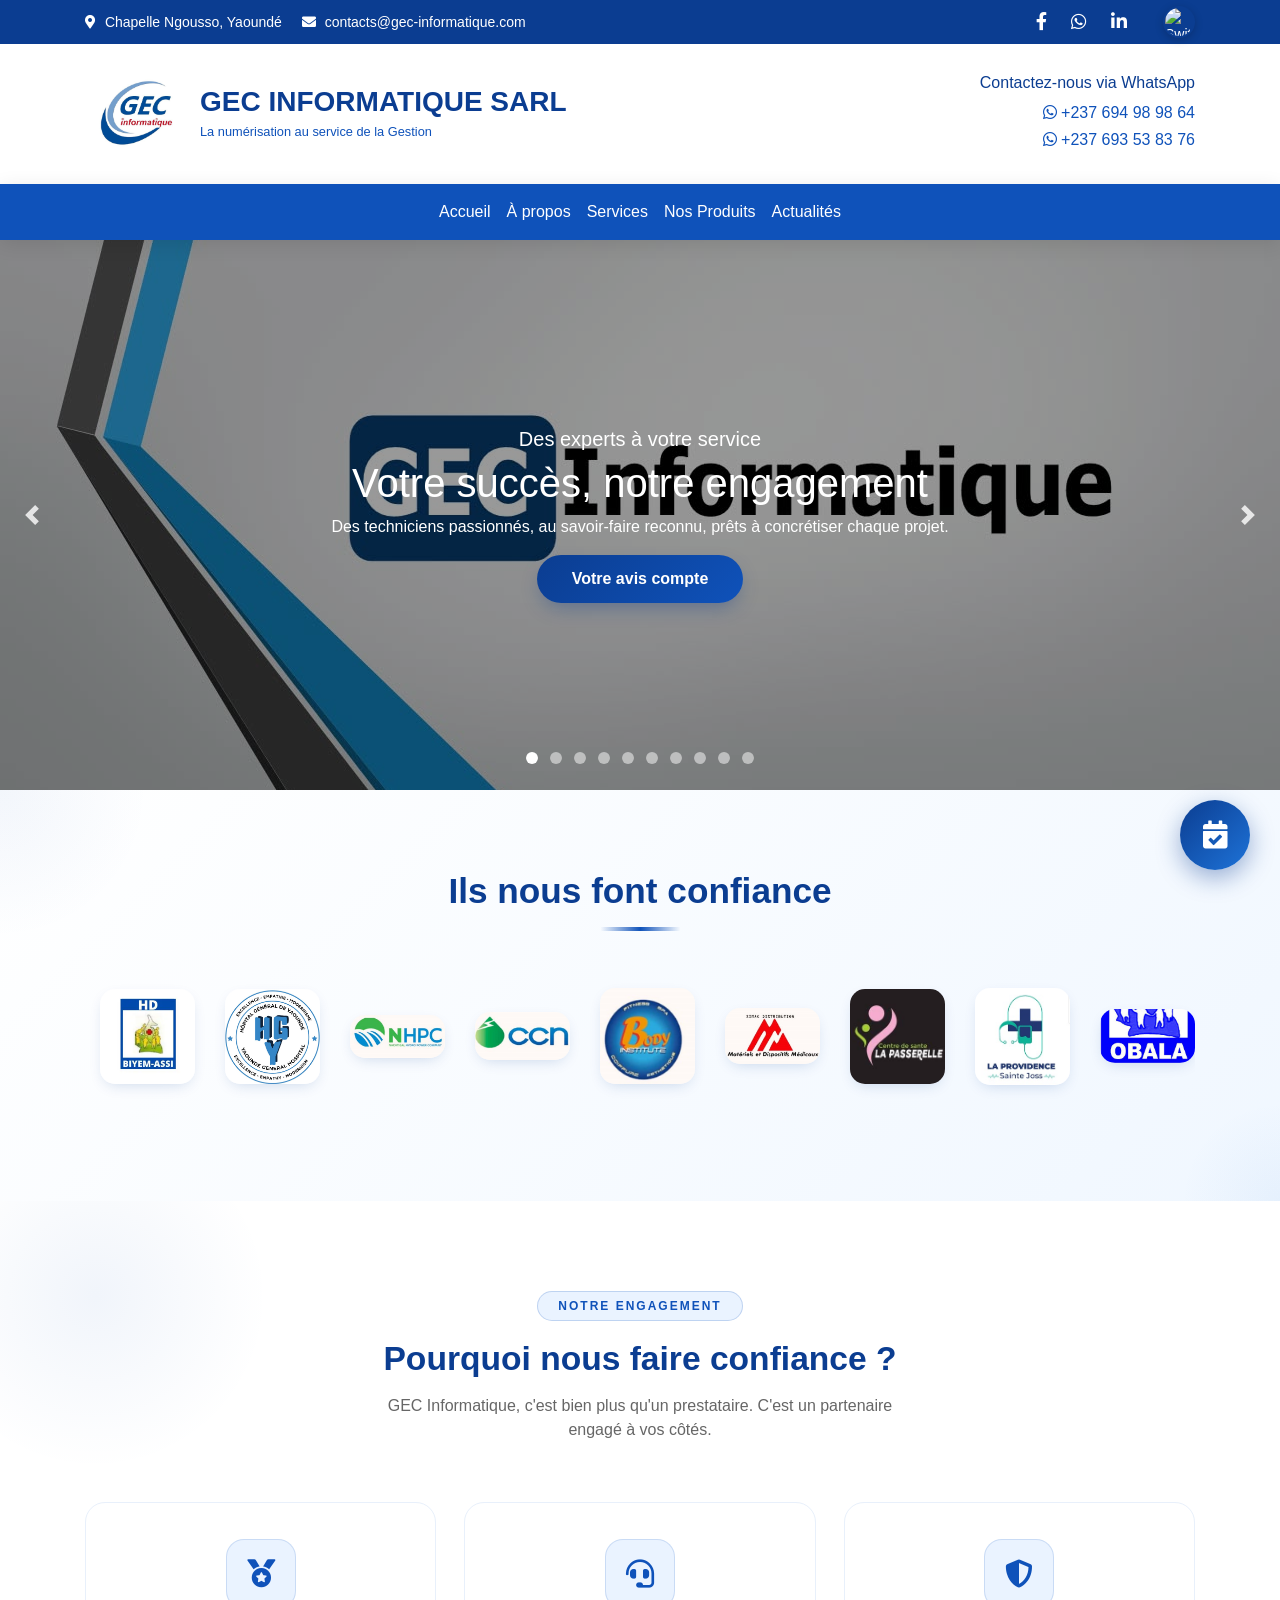
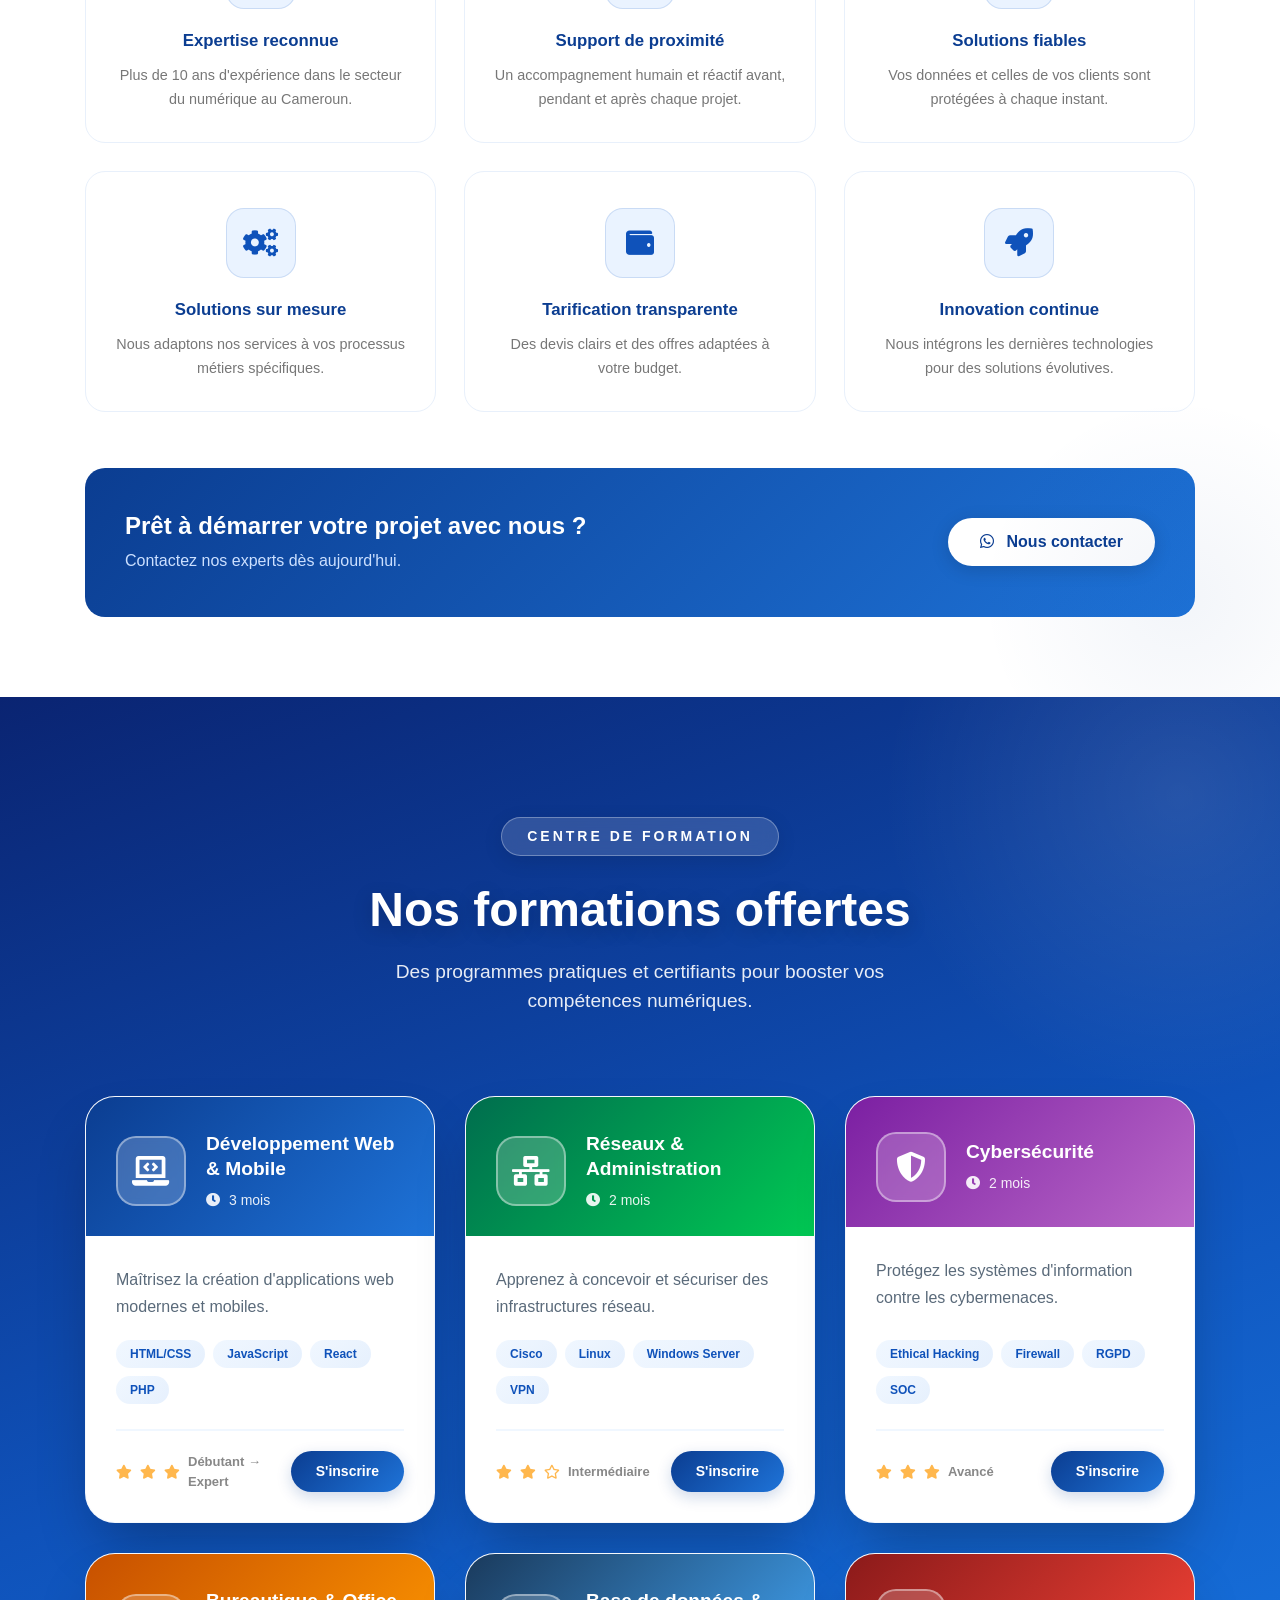
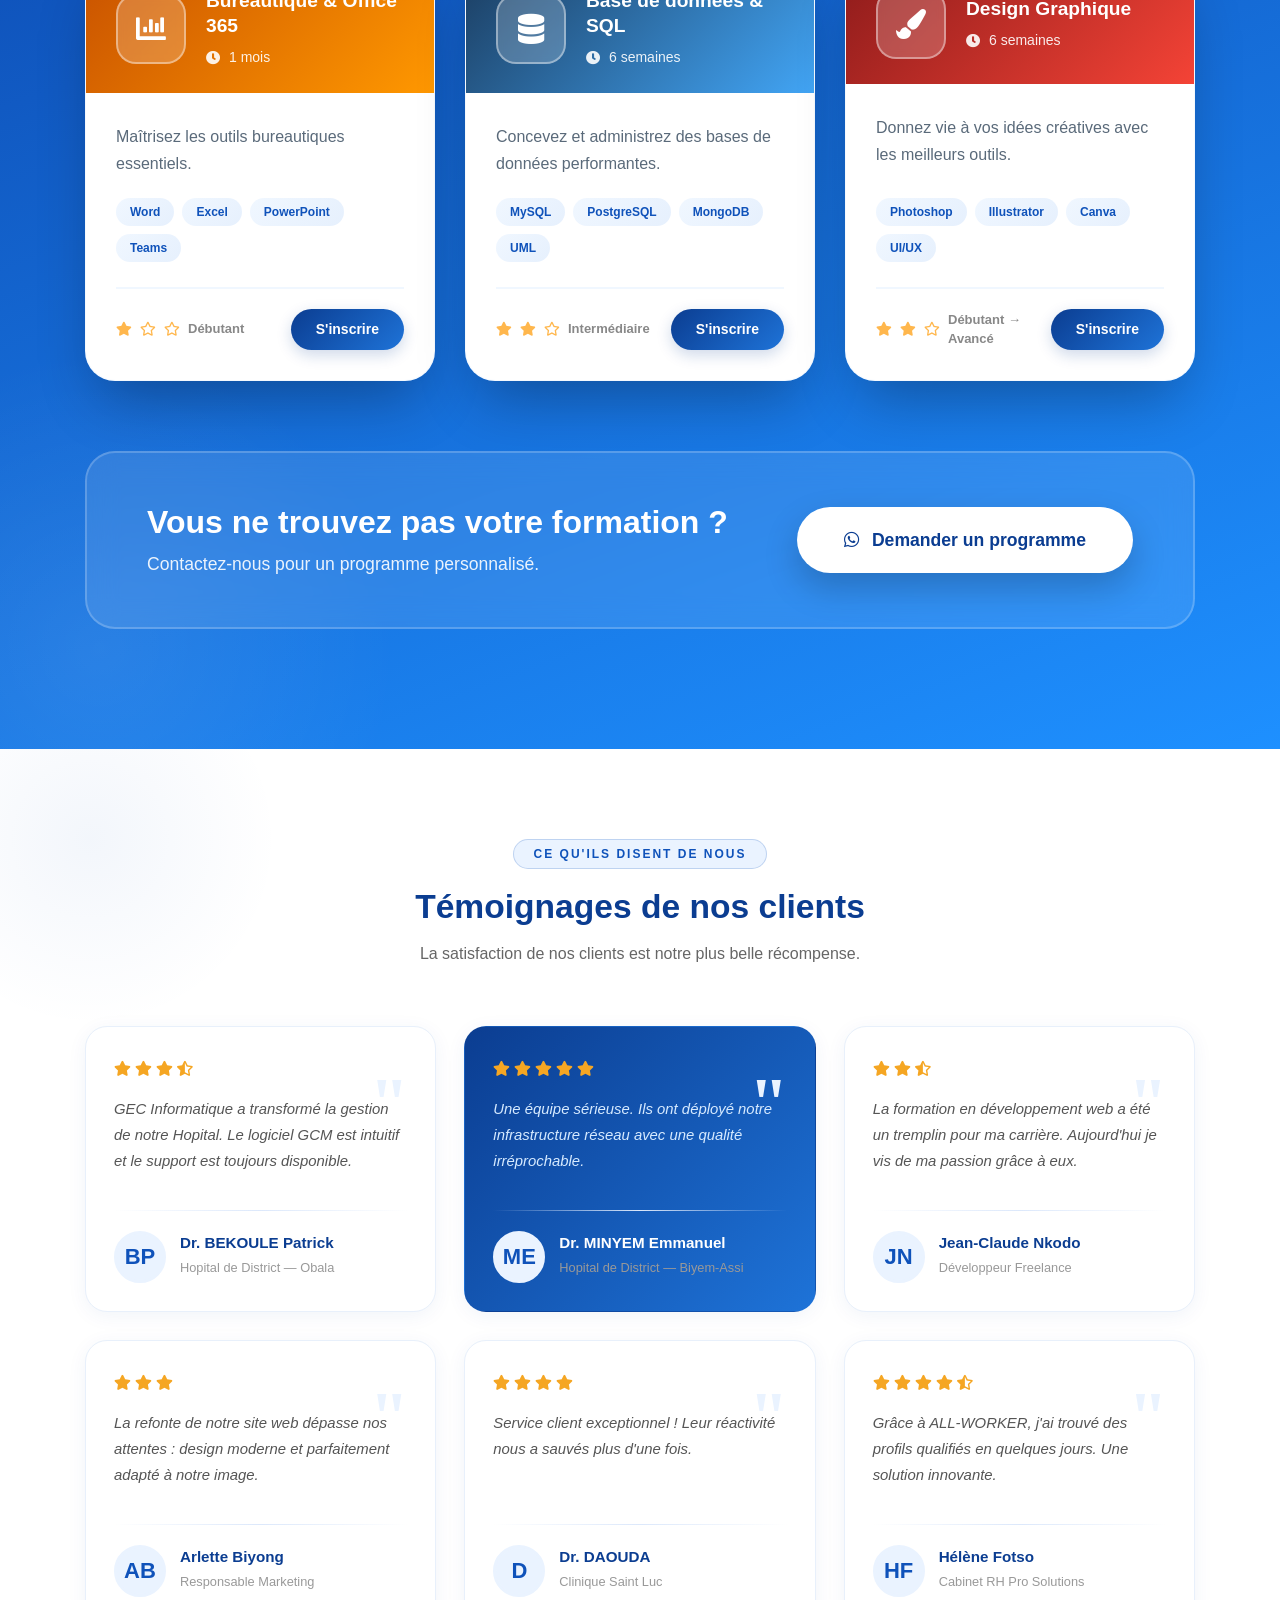
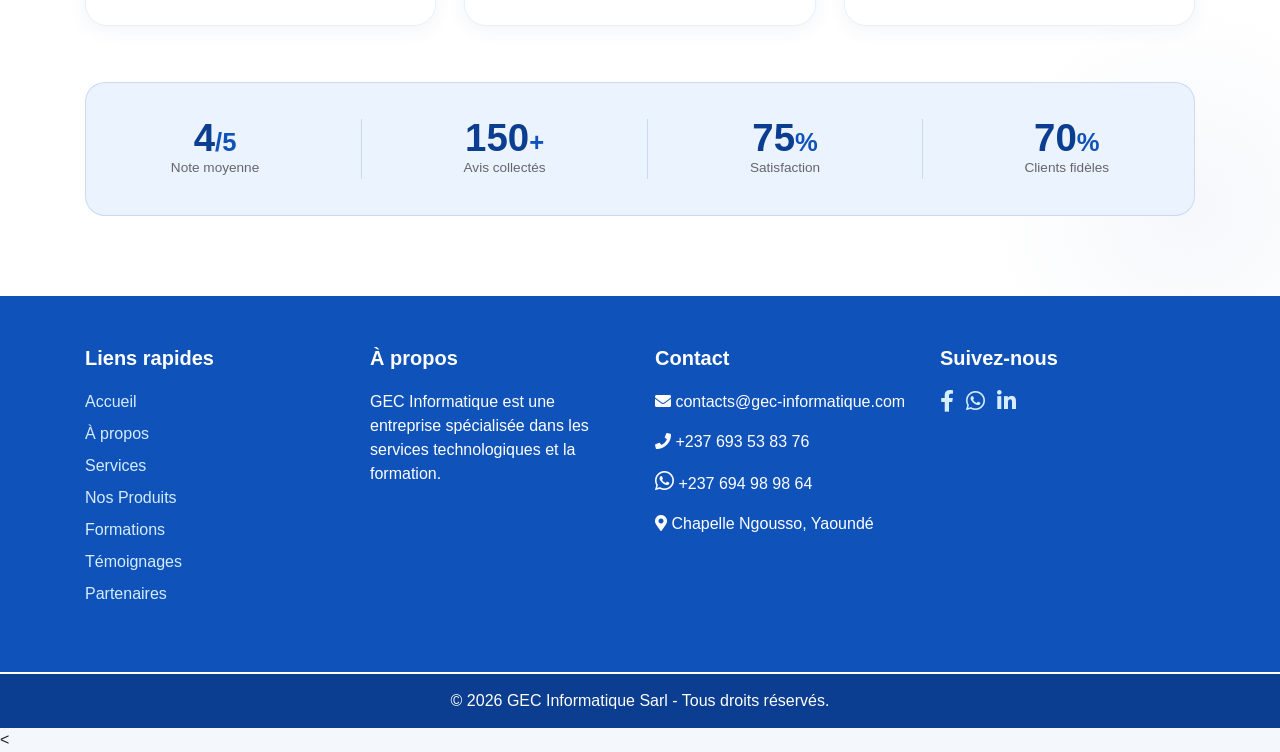
==== commit eeca31cb: "ajustement" ====
--- a/index.html
+++ b/index.html
@@ -5,12 +5,8 @@
     <meta name="viewport" content="width=device-width, initial-scale=1.0">
     <link rel="icon" type="image/jpg" href="Logo.jpg">
     <title>GEC Informatique Sarl</title>
-
-    <!-- Bootstrap & Font Awesome -->
     <link rel="stylesheet" href="https://stackpath.bootstrapcdn.com/bootstrap/4.5.2/css/bootstrap.min.css">
     <link rel="stylesheet" href="https://cdnjs.cloudflare.com/ajax/libs/font-awesome/5.15.4/css/all.min.css">
-
-    <!-- Notre feuille de style principale -->
     <link rel="stylesheet" href="style.css">
 </head>
 <body>
@@ -68,17 +64,14 @@
         <div class="collapse navbar-collapse" id="navbarNav">
             <ul class="navbar-nav mx-auto">
                 <li class="nav-item active"><a class="nav-link" href="#accueil" data-i18n="nav-home">Accueil</a></li>
-                <li class="nav-item"><a class="nav-link" href="#apropos" data-i18n="nav-about">À propos</a></li>
-                <li class="nav-item"><a class="nav-link" href="#services" data-i18n="nav-services">Services</a></li>
-                <li class="nav-item"><a class="nav-link" href="#produits" data-i18n="nav-products">Nos Produits</a></li>
-                <li class="nav-item"><a class="nav-link" href="#formations" data-i18n="nav-training">Formations</a></li>
-                <li class="nav-item"><a class="nav-link" href="#temoignages" data-i18n="nav-testimonials">Témoignages</a></li>
+                <li class="nav-item"><a class="nav-link" href="apropos.html" data-i18n="nav-about">À propos</a></li>
+                <li class="nav-item"><a class="nav-link" href="services.html" data-i18n="nav-services">Services</a></li>
+                <li class="nav-item"><a class="nav-link" href="produits.html" data-i18n="nav-products">Nos Produits</a></li>
                 <li class="nav-item"><a class="nav-link" href="actualites.html" data-i18n="nav-news">Actualités</a></li>
             </ul>
         </div>
     </div>
 </nav>
-
 <!-- ================= HERO AVEC COMMANDES MANUELLES ================= -->
 <div id="accueil" class="carousel slide hero" data-ride="carousel" data-interval="4000" data-pause="false">
     <!-- Indicateurs -->
@@ -125,270 +118,6 @@
         <button class="btn btn-blue" onclick="document.getElementById('avisModalOverlay').classList.add('open')" data-i18n="hero-button">Votre avis compte</button>
     </div>
 </div>
-
-<!-- ================= A PROPOS (VERSION CORRIGÉE AVEC INFORMATIONS PRÉCISES) ================= -->
-<section class="about-section" id="apropos">
-    <div class="container">
-        <!-- Bandeau supérieur -->
-        <div class="about-header text-center">
-            <span class="about-subtitle" data-i18n="about-subtitle">QUI SOMMES-NOUS</span>
-            <h2 class="about-title" data-i18n="about-title">GEC Informatique Sarl, <span>l'innovation au service de la santé et du numérique</span> au Cameroun</h2>
-            <div class="title-separator">
-                <span class="separator-line"></span>
-                <i class="fas fa-microchip separator-icon"></i>
-                <span class="separator-line"></span>
-            </div>
-        </div>
-
-        <!-- Contenu principal avec informations précises -->
-        <div class="row align-items-center">
-            <div class="col-lg-6">
-                <div class="about-content">
-                    <p class="about-lead" data-i18n="about-lead">Fondée en 2016 à Yaoundé par <strong>NOUFACK Delmas</strong>, GEC Informatique Sarl est une entreprise innovante spécialisée dans les solutions technologiques pour le secteur médical et les services numériques au Cameroun.</p>
-                    
-                    <p data-i18n="about-text1">Notre expertise principale repose sur le développement de <strong>logiciels de gestion pour les établissements de santé</strong>, notamment notre solution phare <strong>GCM (Gestion des Centres Médicaux)</strong> qui équipe aujourd'hui plusieurs hôpitaux et cliniques à travers le pays. Nous avons également développé <strong>ALL-WORKER</strong>, une plateforme innovante de mise en relation entre talents et employeurs.</p>
-
-                    <p data-i18n="about-text2">Au-delà du développement logiciel, nous proposons des <strong>services de location de lits médicalisés</strong> (lits d'hospitalisation et lits de garde-malade), des <strong>installations de vidéosurveillance</strong>, ainsi que des <strong>formations certifiantes en TIC</strong> pour former la prochaine génération de professionnels du numérique.</p>
-
-                    <!-- Liste des valeurs et spécialités -->
-                    <div class="values-list">
-                        <div class="value-item">
-                            <i class="fas fa-check-circle"></i>
-                            <span data-i18n="value-gcm"><strong>Logiciel GCM</strong> - Solution complète de gestion pour centres médicaux (patients, pharmacie, laboratoire, facturation)</span>
-                        </div>
-                        <div class="value-item">
-                            <i class="fas fa-check-circle"></i>
-                            <span data-i18n="value-allworker"><strong>Plateforme ALL-WORKER</strong> - Mise en relation talents-entreprises (www.all-worker.com)</span>
-                        </div>
-                        <div class="value-item">
-                            <i class="fas fa-check-circle"></i>
-                            <span data-i18n="value-beds"><strong>Location de lits médicalisés</strong> - Hospitalisation et garde-malade avec maintenance incluse</span>
-                        </div>
-                        <div class="value-item">
-                            <i class="fas fa-check-circle"></i>
-                            <span data-i18n="value-surveillance"><strong>Installation vidéosurveillance</strong> - Systèmes de sécurité pour particuliers et professionnels</span>
-                        </div>
-                        <div class="value-item">
-                            <i class="fas fa-check-circle"></i>
-                            <span data-i18n="value-training"><strong>Formations TIC certifiantes</strong> - Développement web, réseaux, cybersécurité, bureautique</span>
-                        </div>
-                        <div class="value-item">
-                            <i class="fas fa-check-circle"></i>
-                            <span data-i18n="value-dev"><strong>Développement sur mesure</strong> - Sites web, applications mobiles, logiciels d'entreprise</span>
-                        </div>
-                    </div>
-                </div>
-            </div>
-
-            <div class="col-lg-6">
-                <div class="about-image-grid">
-                    <div class="grid-main-image">
-                        <img src="images/Logo.jpg" alt="Logo GEC Informatique - La numérisation au service de la Gestion">
-                        <div class="image-badge">
-                            <i class="fas fa-calendar-check"></i>
-                            <span data-i18n="since">Depuis 2016</span>
-                        </div>
-                    </div>
-                    <div class="grid-side-images">
-                        <img src="images/LOGO.png" alt="Équipe GEC Informatique en formation">
-                        <img src="images/all.jpeg" alt="Installation de vidéosurveillance GEC">
-                    </div>
-                </div>
-            </div>
-        </div>
-
-        <!-- Section de mission avec informations précises -->
-        <div class="mission-statement">
-            <div class="mission-quote">
-                <i class="fas fa-quote-left"></i>
-                <p data-i18n="mission-text">Notre mission est de <strong>digitaliser le secteur de la santé au Cameroun</strong> et de <strong>rendre la technologie accessible</strong> à tous. À travers nos solutions logicielles, nos équipements médicalisés et nos formations, nous contribuons activement à l'émergence d'un écosystème numérique performant et inclusif.</p>
-                <div class="quote-author" data-i18n="mission-author">— NOUFACK Delmas, Fondateur & Directeur de GEC Informatique Sarl</div>
-            </div>
-        </div>
-    </div>
-</section>
-
-<!-- ================= NOUVELLE SECTION SERVICES OFFERTS ================= -->
-<section class="services-section" id="services">
-    <div class="container">
-        <!-- En-tête de section -->
-        <div class="services-header text-center">
-            <span class="services-subtitle" data-i18n="services-subtitle">NOTRE SAVOIR-FAIRE</span>
-            <h2 class="services-title" data-i18n="services-title">Des services <span>sur mesure</span> pour votre réussite</h2>
-            <div class="title-separator">
-                <span class="separator-line"></span>
-                <i class="fas fa-cogs separator-icon"></i>
-                <span class="separator-line"></span>
-            </div>
-            <p class="services-description" data-i18n="services-description">De l'infrastructure technique à l'accompagnement humain, nous offrons une gamme complète de services pour couvrir tous vos besoins numériques et matériels.</p>
-        </div>
-
-        <!-- Grille des services -->
-        <div class="services-grid">
-
-            <!-- Service 1 - Location lits garde malade -->
-            <div class="service-card" data-aos="fade-up">
-                <div class="service-image">
-                    <img src="images/WhatsApp Image 2026-03-03 at 11.33.47.jpeg" alt="Lit de garde malade" onerror="this.src='https://via.placeholder.com/600x400/0f52ba/ffffff?text=Lit+Garde+Malade'">
-                    <div class="service-icon">
-                        <i class="fas fa-bed"></i>
-                    </div>
-                </div>
-                <div class="service-content">
-                    <h3 data-i18n="service-carebed-title">Location de lits de garde malade</h3>
-                    <p class="service-desc" data-i18n="service-carebed-desc">Des lits confortables et fonctionnels pour les accompagnants et les gardes malades dans les services sanitaires. Solution idéale pour le confort des aidants.</p>
-                    <ul class="service-features">
-                        <li><i class="fas fa-check-circle"></i> <span data-i18n="feature-carebed1">Lits ergonomiques réglables</span></li>
-                        <li><i class="fas fa-check-circle"></i> <span data-i18n="feature-carebed2">Moustiquaire intégré</span></li>
-                        <li><i class="fas fa-check-circle"></i> <span data-i18n="feature-carebed3">Matelas anti-escarres</span></li>
-                        <li><i class="fas fa-check-circle"></i> <span data-i18n="feature-carebed4">Livraison et installation</span></li>
-                    </ul>
-                    <a href="#" class="service-link" onclick="event.preventDefault(); document.getElementById('rdvModalOverlay').classList.add('open');" data-i18n="btn-quote">
-                        Demander un devis <i class="fas fa-arrow-right"></i>
-                    </a>
-                </div>
-            </div>
-
-            <!-- Service 2 - Location lits d'hospitalisation -->
-            <div class="service-card" data-aos="fade-up" data-aos-delay="100">
-                <div class="service-image">
-                    <img src="images/lit.jpg" alt="Lit d'hospitalisation" onerror="this.src='https://via.placeholder.com/600x400/0b3d91/ffffff?text=Lit+Hospitalisation'">
-                    <div class="service-icon">
-                        <i class="fas fa-hospital-alt"></i>
-                    </div>
-                </div>
-                <div class="service-content">
-                    <h3 data-i18n="service-hospbed-title">Location de lits d'hospitalisation</h3>
-                    <p class="service-desc" data-i18n="service-hospbed-desc">Lits médicalisés de haute qualité pour établissements de santé et particuliers. Conformes aux normes sanitaires en vigueur pour un confort et une sécurité optimale.</p>
-                    <ul class="service-features">
-                        <li><i class="fas fa-check-circle"></i> <span data-i18n="feature-hospbed1">Lits électriques à hauteur variable</span></li>
-                        <li><i class="fas fa-check-circle"></i> <span data-i18n="feature-hospbed2">Barrières de sécurité amovibles</span></li>
-                        <li><i class="fas fa-check-circle"></i> <span data-i18n="feature-hospbed3">Location courte ou longue durée</span></li>
-                        <li><i class="fas fa-check-circle"></i> <span data-i18n="feature-hospbed4">Assistance technique 24/7</span></li>
-                    </ul>
-                    <a href="#" class="service-link" onclick="event.preventDefault(); document.getElementById('rdvModalOverlay').classList.add('open');" data-i18n="btn-quote">
-                        Demander un devis <i class="fas fa-arrow-right"></i>
-                    </a>
-                </div>
-            </div>
-
-            <!-- Service 3 - Installation vidéo surveillance -->
-            <div class="service-card" data-aos="fade-up" data-aos-delay="200">
-                <div class="service-image">
-                    <img src="images/cam.jpg" alt="Vidéo surveillance" onerror="this.src='https://via.placeholder.com/600x400/1e73d8/ffffff?text=Vidéo+Surveillance'">
-                    <div class="service-icon">
-                        <i class="fas fa-video"></i>
-                    </div>
-                </div>
-                <div class="service-content">
-                    <h3 data-i18n="service-surveillance-title">Installation vidéo surveillance</h3>
-                    <p class="service-desc" data-i18n="service-surveillance-desc">Protégez vos biens et vos proches avec nos systèmes de vidéosurveillance dernière génération. Installation professionnelle pour entreprises et particuliers.</p>
-                    <ul class="service-features">
-                        <li><i class="fas fa-check-circle"></i> <span data-i18n="feature-surv1">Caméras HD jour/nuit</span></li>
-                        <li><i class="fas fa-check-circle"></i> <span data-i18n="feature-surv2">Accès à distance via mobile</span></li>
-                        <li><i class="fas fa-check-circle"></i> <span data-i18n="feature-surv3">Détection de mouvement</span></li>
-                        <li><i class="fas fa-check-circle"></i> <span data-i18n="feature-surv4">Enregistrement cloud ou local</span></li>
-                    </ul>
-                    <a href="#" class="service-link" onclick="event.preventDefault(); document.getElementById('rdvModalOverlay').classList.add('open');" data-i18n="btn-quote">
-                        Demander un devis <i class="fas fa-arrow-right"></i>
-                    </a>
-                </div>
-            </div>
-
-            <!-- Service 4 - Développement logiciel -->
-            <div class="service-card" data-aos="fade-up">
-                <div class="service-image">
-                    <img src="images/b (3).jpg" alt="Développement logiciel" onerror="this.src='https://via.placeholder.com/600x400/0f52ba/ffffff?text=Développement+Logiciel'">
-                    <div class="service-icon">
-                        <i class="fas fa-code"></i>
-                    </div>
-                </div>
-                <div class="service-content">
-                    <h3 data-i18n="service-dev-title">Développement logiciel sur mesure</h3>
-                    <p class="service-desc" data-i18n="service-dev-desc">Des applications web, mobile et logiciels de gestion conçus spécialement pour répondre à vos besoins métiers et optimiser vos processus.</p>
-                    <ul class="service-features">
-                        <li><i class="fas fa-check-circle"></i> <span data-i18n="feature-dev1">Applications web & mobile</span></li>
-                        <li><i class="fas fa-check-circle"></i> <span data-i18n="feature-dev2">Logiciels de gestion d'entreprise</span></li>
-                        <li><i class="fas fa-check-circle"></i> <span data-i18n="feature-dev3">API et intégrations</span></li>
-                        <li><i class="fas fa-check-circle"></i> <span data-i18n="feature-dev4">Maintenance évolutive</span></li>
-                    </ul>
-                    <a href="#" class="service-link" onclick="event.preventDefault(); document.getElementById('rdvModalOverlay').classList.add('open');" data-i18n="btn-quote">
-                        Demander un devis <i class="fas fa-arrow-right"></i>
-                    </a>
-                </div>
-            </div>
-
-            <!-- Service 5 - Formation TIC -->
-            <div class="service-card" data-aos="fade-up" data-aos-delay="100">
-                <div class="service-image">
-                    <img src="images/forma.jpg" alt="Formation TIC" onerror="this.src='https://via.placeholder.com/600x400/0b3d91/ffffff?text=Formation+TIC'">
-                    <div class="service-icon">
-                        <i class="fas fa-graduation-cap"></i>
-                    </div>
-                </div>
-                <div class="service-content">
-                    <h3 data-i18n="service-training-title">Formation TIC professionnelle</h3>
-                    <p class="service-desc" data-i18n="service-training-desc">Des programmes certifiants pour développer vos compétences numériques. Formation pour professionnels, étudiants et particuliers.</p>
-                    <ul class="service-features">
-                        <li><i class="fas fa-check-circle"></i> <span data-i18n="feature-training1">Développement web & mobile</span></li>
-                        <li><i class="fas fa-check-circle"></i> <span data-i18n="feature-training2">Réseaux & cybersécurité</span></li>
-                        <li><i class="fas fa-check-circle"></i> <span data-i18n="feature-training3">Bureautique & Office 365</span></li>
-                        <li><i class="fas fa-check-circle"></i> <span data-i18n="feature-training4">Certificats reconnus</span></li>
-                    </ul>
-                    <a href="#formations" class="service-link" data-i18n="btn-view-training">Voir les formations <i class="fas fa-arrow-right"></i></a>
-                </div>
-            </div>
-
-            <!-- Service 6 - Maintenance & Support -->
-            <div class="service-card" data-aos="fade-up" data-aos-delay="200">
-                <div class="service-image">
-                    <img src="images/m.jpg" alt="Maintenance informatique" onerror="this.src='https://via.placeholder.com/600x400/1e73d8/ffffff?text=Maintenance+Support'">
-                    <div class="service-icon">
-                        <i class="fas fa-tools"></i>
-                    </div>
-                </div>
-                <div class="service-content">
-                    <h3 data-i18n="service-maintenance-title">Maintenance & Support informatique</h3>
-                    <p class="service-desc" data-i18n="service-maintenance-desc">Assistance technique réactive et contrats de maintenance sur mesure pour garantir la continuité de vos activités et la performance de vos systèmes.</p>
-                    <ul class="service-features">
-                        <li><i class="fas fa-check-circle"></i> <span data-i18n="feature-maintenance1">Support à distance et sur site</span></li>
-                        <li><i class="fas fa-check-circle"></i> <span data-i18n="feature-maintenance2">Maintenance préventive</span></li>
-                        <li><i class="fas fa-check-circle"></i> <span data-i18n="feature-maintenance3">Dépannage urgent</span></li>
-                        <li><i class="fas fa-check-circle"></i> <span data-i18n="feature-maintenance4">Contrats personnalisés</span></li>
-                    </ul>
-                    <a href="#" class="service-link" onclick="event.preventDefault(); document.getElementById('rdvModalOverlay').classList.add('open');" data-i18n="btn-quote">
-                        Demander un devis <i class="fas fa-arrow-right"></i>
-                    </a>
-                </div>
-            </div>
-
-            <!-- Service 7 - Sites & Plateformes web -->
-            <div class="service-card" data-aos="fade-up">
-                <div class="service-image">
-                    <img src="images/web-dev.jpg" alt="Sites web" onerror="this.src='https://via.placeholder.com/600x400/0f52ba/ffffff?text=Sites+Web'">
-                    <div class="service-icon">
-                        <i class="fas fa-globe"></i>
-                    </div>
-                </div>
-                <div class="service-content">
-                    <h3 data-i18n="service-web-title">Sites & Plateformes web</h3>
-                    <p class="service-desc" data-i18n="service-web-desc">Création de sites vitrine, e-commerce et plateformes métier. Des interfaces modernes, responsives et optimisées pour le référencement.</p>
-                    <ul class="service-features">
-                        <li><i class="fas fa-check-circle"></i> <span data-i18n="feature-web1">Design sur mesure</span></li>
-                        <li><i class="fas fa-check-circle"></i> <span data-i18n="feature-web2">E-commerce & paiement en ligne</span></li>
-                        <li><i class="fas fa-check-circle"></i> <span data-i18n="feature-web3">Référencement SEO</span></li>
-                        <li><i class="fas fa-check-circle"></i> <span data-i18n="feature-web4">Administration simplifiée</span></li>
-                    </ul>
-                    <a href="#" class="service-link" onclick="event.preventDefault(); document.getElementById('rdvModalOverlay').classList.add('open');" data-i18n="btn-quote">
-                        Demander un devis <i class="fas fa-arrow-right"></i>
-                    </a>
-                </div>
-            </div>
-        </div>
-    </div>
-</section>
-
-<!-- ================= PARTNERS ================= -->
 <section class="partners-section" id="partenaires">
     <div class="container">
         <h3 class="partners-title" data-i18n="partners-title">Ils nous font confiance</h3>
@@ -406,6 +135,9 @@
                 <div class="partner-item"><img src="images/obala.jpeg" alt="Partenaire 9"></div>
                 <div class="partner-item"><img src="images/garni.jpeg" alt="Partenaire 10"></div>
                 <div class="partner-item"><img src="images/elig.jpeg" alt="Partenaire 11"></div>
+                <div class="partner-item"><img src="images/clinic.jpeg" alt="Partenaire 12"></div>
+                <div class="partner-item"><img src="images/clin.jpeg" alt="Partenaire 13"></div>
+                <div class="partner-item"><img src="images/prive.jpeg" alt="Partenaire 14"></div>
                 <!-- DUPLICATION pour boucle infinie fluide -->
                 <div class="partner-item"><img src="images/OIP.webp" alt="Partenaire 1"></div>
                 <div class="partner-item"><img src="images/logo hgy.png" alt="Partenaire 2"></div>
@@ -418,284 +150,13 @@
                 <div class="partner-item"><img src="images/obala.jpeg" alt="Partenaire 9"></div>
                 <div class="partner-item"><img src="images/garni.jpeg" alt="Partenaire 10"></div>
                 <div class="partner-item"><img src="images/elig.jpeg" alt="Partenaire 11"></div>
+                 <div class="partner-item"><img src="images/clinic.jpeg" alt="Partenaire 12"></div>
+                <div class="partner-item"><img src="images/clin.jpeg" alt="Partenaire 13"></div>
+                <div class="partner-item"><img src="images/prive.jpeg" alt="Partenaire 14"></div>
             </div>
         </div>
     </div>
 </section>
-
-<!-- ================= PRODUITS SUR LE MARCHÉ (VERSION CORRIGÉE) ================= -->
-<section class="products-section" id="produits">
-    <div class="container">
-        <!-- En-tête de section -->
-        <div class="products-header text-center">
-            <span class="products-badge" data-i18n="products-badge">INNOVATION & EXCELLENCE</span>
-            <h2 class="products-title" data-i18n="products-title">Nos produits sur le <span>marché</span></h2>
-            <p class="products-description" data-i18n="products-description">Explorez nos solutions techniques pensées pour vous. Parmi notre gamme, deux produits se distinguent particulièrement par leur popularité et leur efficacité auprès de nos clients.</p>
-        </div>
-
-        <!-- Grille des produits -->
-        <div class="products-grid">
-            <!-- PRODUIT 1 - GCM -->
-            <div class="product-card">
-                <div class="product-badge-wrapper">
-                    <span class="product-badge" data-i18n="product-gcm-badge">Logiciel</span>
-                </div>
-                
-                <div class="product-images">
-                    <div class="main-image-container">
-                        <img class="img-main" id="main-img-1" src="images/LOGO.png" alt="GCM Logiciel">
-                    </div>
-                    <div class="product-thumbs-container">
-                        <div class="product-thumbs">
-                            <div class="thumb-item active" onclick="changeMain('main-img-1', this)">
-                                <img src="images/gg.jfif" alt="GCM 1">
-                            </div>
-                            <div class="thumb-item" onclick="changeMain('main-img-1', this)">
-                                <img src="images/gcm.jfif" alt="GCM 2">
-                            </div>
-                            <div class="thumb-item" onclick="changeMain('main-img-1', this)">
-                                <img src="images/bord.png" alt="GCM 3">
-                            </div>
-                            <div class="thumb-item" onclick="changeMain('main-img-1', this)">
-                                <img src="images/facturation.png" alt="GCM 4">
-                            </div>
-                             <div class="thumb-item" onclick="changeMain('main-img-1', this)">
-                                <img src="images/creer patient.png" alt="GCM 4">
-                            </div>
-                             <div class="thumb-item" onclick="changeMain('main-img-1', this)">
-                                <img src="images/parametres.png" alt="GCM 4">
-                            </div>
-                        </div>
-                    </div>
-                </div>
-
-                <div class="product-info">
-                    <h3 data-i18n="product-gcm-title">Logiciel de Gestion des Centres Médicaux (GCM)</h3>
-                    <p class="product-description" data-i18n="product-gcm-desc">Solution complète de gestion des centres médicaux avec modules intégrés pour une administration optimale.</p>
-                    
-                    <div class="features-grid">
-                        <div class="feature-item">
-                            <i class="fas fa-user-md"></i>
-                            <span data-i18n="feature-patients">patients</span>
-                        </div>
-                        <div class="feature-item">
-                            <i class="fas fa-pills"></i>
-                            <span data-i18n="feature-pharmacy">Pharmacie</span>
-                        </div>
-                        <div class="feature-item">
-                            <i class="fas fa-flask"></i>
-                            <span data-i18n="feature-lab">Laboratoire</span>
-                        </div>
-                        <div class="feature-item">
-                            <i class="fas fa-boxes"></i>
-                            <span data-i18n="feature-stock">Suivi de stock</span>
-                        </div>
-                        <div class="feature-item">
-                            <i class="fas fa-file-invoice"></i>
-                            <span data-i18n="feature-invoicing">Facturation</span>
-                        </div>
-                        <div class="feature-item">
-                            <i class="fas fa-chart-line"></i>
-                            <span data-i18n="feature-dashboard">Tableau de bord</span>
-                        </div>
-                        <div class="feature-item">
-                            <i class="fas fa-users-cog"></i>
-                            <span data-i18n="feature-multiuser">Multi-utilisateurs</span>
-                        </div>
-                        <div class="feature-item">
-                            <i class="fas fa-calendar-check"></i>
-                            <span data-i18n="feature-appointments">Rendez-vous</span>
-                        </div>
-                    </div>
-
-                    <div class="product-actions">
-                        <button class="btn-primary-custom" onclick="document.getElementById('rdvModalOverlay').classList.add('open')" data-i18n="btn-demo">
-                            Demander une démo <i class="fas fa-arrow-right"></i>
-                        </button>
-                    </div>
-                </div>
-            </div>
-
-            <!-- PRODUIT 2 - ALL-WORKER -->
-            <div class="product-card">
-                <div class="product-badge-wrapper">
-                    <span class="product-badge" style="background: linear-gradient(135deg, #d4af37, #f5c542);" data-i18n="product-allworker-badge">Plateforme</span>
-                </div>
-                
-                <div class="product-images">
-                    <div class="main-image-container">
-                        <img class="img-main" id="main-img-2" src="images/all.jpeg" alt="ALL-WORKER">
-                    </div>
-                    <div class="product-thumbs-container">
-                        <div class="product-thumbs">
-                             <div class="thumb-item active" onclick="changeMain('main-img-2', this)">
-                                <img src="images/img fly2.jpeg" alt="AllWorker 1">
-                            </div>
-                            <div class="thumb-item active" onclick="changeMain('main-img-2', this)">
-                                <img src="images/al.jpg" alt="AllWorker 1">
-                            </div>
-                            <div class="thumb-item" onclick="changeMain('main-img-2', this)">
-                                <img src="images/aaa.jpg" alt="AllWorker 2">
-                            </div>
-                            <div class="thumb-item" onclick="changeMain('main-img-2', this)">
-                                <img src="images/aw.jpg" alt="AllWorker 3">
-                            </div>
-                            <div class="thumb-item" onclick="changeMain('main-img-2', this)">
-                                <img src="images/az.jpg" alt="AllWorker 4">
-                            </div>
-                        </div>
-                    </div>
-                </div>
-
-                <div class="product-info">
-                    <h3 data-i18n="product-allworker-title">ALL-WORKER</h3>
-                    <p class="product-description" data-i18n="product-allworker-desc">Une tâche, un métier - La plateforme innovante de mise en relation entre talents et opportunités professionnelles.</p>
-                    
-                    <div class="features-grid">
-                        <div class="feature-item">
-                            <i class="fas fa-user-tie"></i>
-                            <span data-i18n="feature-profiles">Profils détaillés</span>
-                        </div>
-                        <div class="feature-item">
-                            <i class="fas fa-search"></i>
-                            <span data-i18n="feature-search">Recherche ciblée</span>
-                        </div>
-                        <div class="feature-item">
-                            <i class="fas fa-star"></i>
-                            <span data-i18n="feature-satisfaction">100% satisfaction</span>
-                        </div>
-                        <div class="feature-item">
-                            <i class="fas fa-briefcase"></i>
-                            <span data-i18n="feature-jobs">Offres d'emploi</span>
-                        </div>
-                        <div class="feature-item">
-                            <i class="fas fa-robot"></i>
-                            <span data-i18n="feature-matching">Matching intelligent</span>
-                        </div>
-                        <div class="feature-item">
-                            <i class="fas fa-headset"></i>
-                            <span data-i18n="feature-support">Support dédié</span>
-                        </div>
-                        <div class="feature-item">
-                            <i class="fas fa-chart-pie"></i>
-                            <span data-i18n="feature-stats">Statistiques</span>
-                        </div>
-                        <div class="feature-item">
-                            <i class="fas fa-mobile-alt"></i>
-                            <span data-i18n="feature-mobile">Application mobile</span>
-                        </div>
-                    </div>
-
-                    <div class="product-actions">
-                        <a href="https://all-worker.com" target="_blank" class="btn-primary-custom" style="text-decoration: none;" data-i18n="btn-discover">
-                            Découvrir la plateforme <i class="fas fa-external-link-alt"></i>
-                        </a>
-                    </div>
-                </div>
-            </div>
-        </div>
-
-        <!-- Bannière CTA -->
-        <div class="products-cta">
-            <h3 data-i18n="cta-title">Prêt à transformer votre entreprise ?</h3>
-            <p data-i18n="cta-text">Contactez nos experts pour une démonstration personnalisée de nos solutions</p>
-            <div class="products-cta-buttons">
-                <button class="cta-btn-primary" onclick="document.getElementById('rdvModalOverlay').classList.add('open')" data-i18n="btn-contact">
-                    Nous contacter <i class="fas fa-phone-alt"></i>
-                </button>
-            </div>
-        </div>
-    </div>
-</section>
-
-<!-- ================= NOS STATISTIQUES ================= -->
-<section class="stats-section">
-    <div class="stats-bg"></div>
-    <div class="container stats-container">
-        <div class="stats-header">
-            <span class="stats-label" data-i18n="stats-label">Notre bilan en chiffres</span>
-            <h2 data-i18n="stats-title">Des résultats qui parlent d'eux-mêmes</h2>
-            <p data-i18n="stats-text">Chaque chiffre reflète la confiance de nos clients et l'engagement de nos équipes.</p>
-        </div>
-        <div class="stats-grid">
-            <!-- Les 6 cartes de stats -->
-            <div class="stat-card">
-                <div class="stat-icon"><i class="fas fa-smile-beam"></i></div>
-                <div class="stat-circle">
-                    <svg viewBox="0 0 120 120">
-                        <circle class="track" cx="60" cy="60" r="50"/>
-                        <circle class="progress" cx="60" cy="60" r="50" data-percent="80" style="stroke-dasharray:0 314;"/>
-                    </svg>
-                    <div class="stat-value" data-target="80">0<span>%</span></div>
-                </div>
-                <div class="stat-label" data-i18n="stat-satisfaction">Satisfaction client</div>
-                <div class="stat-desc" data-i18n="stat-satisfaction-desc">Nos clients nous font confiance</div>
-            </div>
-            <div class="stat-card">
-                <div class="stat-icon"><i class="fas fa-project-diagram"></i></div>
-                <div class="stat-circle">
-                    <svg viewBox="0 0 120 120">
-                        <circle class="track" cx="60" cy="60" r="50"/>
-                        <circle class="progress" cx="60" cy="60" r="50" data-percent="75" style="stroke-dasharray:0 314;"/>
-                    </svg>
-                    <div class="stat-value" data-target="100">0<span>+</span></div>
-                </div>
-                <div class="stat-label" data-i18n="stat-projects">Projets réalisés</div>
-                <div class="stat-desc" data-i18n="stat-projects-desc">Des solutions déployées avec succès</div>
-            </div>
-            <div class="stat-card">
-                <div class="stat-icon"><i class="fas fa-users"></i></div>
-                <div class="stat-circle">
-                    <svg viewBox="0 0 120 120">
-                        <circle class="track" cx="60" cy="60" r="50"/>
-                        <circle class="progress" cx="60" cy="60" r="50" data-percent="65" style="stroke-dasharray:0 314;"/>
-                    </svg>
-                    <div class="stat-value" data-target="100">0<span>+</span></div>
-                </div>
-                <div class="stat-label" data-i18n="stat-clients">Clients accompagnés</div>
-                <div class="stat-desc" data-i18n="stat-clients-desc">Entreprises et particuliers</div>
-            </div>
-            <div class="stat-card">
-                <div class="stat-icon"><i class="fas fa-calendar-alt"></i></div>
-                <div class="stat-circle">
-                    <svg viewBox="0 0 120 120">
-                        <circle class="track" cx="60" cy="60" r="50"/>
-                        <circle class="progress" cx="60" cy="60" r="50" data-percent="90" style="stroke-dasharray:0 314;"/>
-                    </svg>
-                    <div class="stat-value" data-target="10">0<span>+</span></div>
-                </div>
-                <div class="stat-label" data-i18n="stat-experience">Années d'expérience</div>
-                <div class="stat-desc" data-i18n="stat-experience-desc">Une décennie d'expertise</div>
-            </div>
-            <div class="stat-card">
-                <div class="stat-icon"><i class="fas fa-graduation-cap"></i></div>
-                <div class="stat-circle">
-                    <svg viewBox="0 0 120 120">
-                        <circle class="track" cx="60" cy="60" r="50"/>
-                        <circle class="progress" cx="60" cy="60" r="50" data-percent="55" style="stroke-dasharray:0 314;"/>
-                    </svg>
-                    <div class="stat-value" data-target="150">0<span>+</span></div>
-                </div>
-                <div class="stat-label" data-i18n="stat-trained">Apprenants formés</div>
-                <div class="stat-desc" data-i18n="stat-trained-desc">Professionnels et étudiants</div>
-            </div>
-            <div class="stat-card">
-                <div class="stat-icon"><i class="fas fa-handshake"></i></div>
-                <div class="stat-circle">
-                    <svg viewBox="0 0 120 120">
-                        <circle class="track" cx="60" cy="60" r="50"/>
-                        <circle class="progress" cx="60" cy="60" r="50" data-percent="50" style="stroke-dasharray:0 314;"/>
-                    </svg>
-                    <div class="stat-value" data-target="20">0<span>+</span></div>
-                </div>
-                <div class="stat-label" data-i18n="stat-partners">Partenaires actifs</div>
-                <div class="stat-desc" data-i18n="stat-partners-desc">Un réseau solide</div>
-            </div>
-        </div>
-    </div>
-</section>
-
-<!-- ================= POURQUOI NOUS FAIRE CONFIANCE ================= -->
 <section class="trust-section">
     <div class="container">
         <div class="trust-header">
@@ -748,8 +209,6 @@
         </div>
     </div>
 </section>
-
-<!-- ================= NOS FORMATIONS ================= -->
 <section class="formations-section" id="formations">
     <div class="container">
         <div class="formations-header">
@@ -886,8 +345,6 @@
         </div>
     </div>
 </section>
-
-<!-- ================= TÉMOIGNAGES CLIENTS ================= -->
 <section class="testimonials-section" id="temoignages">
     <div class="container">
         <div class="testimonials-header">
@@ -905,7 +362,7 @@
                 <div class="testi-profile">
                     <div class="testi-avatar">BP</div>
                     <div class="testi-info">
-                        <h5 data-i18n="testimonial1-name">Dr. BECOULE Patrick</h5>
+                        <h5 data-i18n="testimonial1-name">Dr. BEKOULE Patrick</h5>
                         <span data-i18n="testimonial1-role">Hopital de District — Obala</span>
                     </div>
                 </div>
@@ -988,8 +445,6 @@
         </div>
     </div>
 </section>
-
-<!-- ================= BOUTON RDV CIRCULAIRE ================= -->
 <button class="floating-rdv" id="openRdvModal" onclick="document.getElementById('rdvModalOverlay').classList.add('open')">
     <i class="fas fa-calendar-check"></i>
     <span class="btn-text" data-i18n="btn-appointment">Prendre RDV</span>
@@ -1126,8 +581,6 @@
         </div>
     </div>
 </div>
-
-<!-- ================= PRE FOOTER ================= -->
 <div class="pre-footer" id="contact">
     <div class="container">
         <div class="row">
@@ -1135,9 +588,9 @@
                 <h5 data-i18n="quick-links">Liens rapides</h5>
                 <ul>
                     <li><a href="#accueil" data-i18n="nav-home">Accueil</a></li>
-                    <li><a href="#apropos" data-i18n="nav-about">À propos</a></li>
-                    <li><a href="#services" data-i18n="nav-services">Services</a></li>
-                    <li><a href="#produits" data-i18n="nav-products">Nos Produits</a></li>
+                    <li><a href="apropos.html" data-i18n="nav-about">À propos</a></li>
+                    <li><a href="services.html" data-i18n="nav-services">Services</a></li>
+                    <li><a href="produits.html" data-i18n="nav-products">Nos Produits</a></li>
                     <li><a href="#formations" data-i18n="nav-training">Formations</a></li>
                     <li><a href="#temoignages" data-i18n="nav-testimonials">Témoignages</a></li>
                     <li><a href="#partenaires" data-i18n="nav-partners">Partenaires</a></li>
@@ -1180,7 +633,7 @@
     </defs>
 </svg>
 
-<!-- Scripts externes -->
+<<!-- Scripts externes -->
 <script src="https://code.jquery.com/jquery-3.5.1.slim.min.js"></script>
 <script src="https://cdn.jsdelivr.net/npm/@popperjs/core@2.9.2/dist/umd/popper.min.js"></script>
 <script src="https://stackpath.bootstrapcdn.com/bootstrap/4.5.2/js/bootstrap.min.js"></script>
--- a/style.css
+++ b/style.css
@@ -4624,4 +4624,524 @@
     .container {
         max-width: 100%;
     }
+}
+/* ============================================================
+   STYLES PAGES SECONDAIRES (Apropos, Services, Produits, Actualites)
+   ============================================================ */
+
+/* ===== PAGE HERO (commun à toutes les pages secondaires) ===== */
+.page-hero {
+    position: relative;
+    color: white;
+    padding: 80px 0 60px;
+    overflow: hidden;
+    background: #0b3d91;
+}
+.page-hero-bg {
+    position: absolute;
+    inset: 0;
+    background-size: cover;
+    background-position: center;
+    opacity: 0.55;
+    z-index: 0;
+}
+.page-hero-overlay {
+    position: absolute;
+    inset: 0;
+    background: linear-gradient(to bottom, rgba(0,0,0,0.55) 0%, rgba(0,0,0,0.65) 100%);
+    z-index: 1;
+}
+.page-hero .container { position: relative; z-index: 2; text-align: center; }
+.page-hero h1 { font-size: 3rem; font-weight: 800; margin-bottom: 15px; }
+.page-hero p { font-size: 1.15rem; opacity: 0.9; max-width: 650px; margin: 0 auto 20px; }
+.breadcrumb-nav { display: flex; justify-content: center; gap: 8px; font-size: 0.9rem; opacity: 0.8; }
+.breadcrumb-nav a { color: rgba(255,255,255,0.8); text-decoration: none; }
+.breadcrumb-nav a:hover { color: white; }
+.breadcrumb-sep { opacity: 0.5; }
+
+/* ===== SECTION COMMUN (badge, title, divider) ===== */
+.section-badge {
+    display: inline-block;
+    background: rgba(15,82,186,0.08);
+    color: var(--blue-main);
+    font-size: 12px; font-weight: 700; letter-spacing: 3px; text-transform: uppercase;
+    padding: 6px 18px; border-radius: 40px; margin-bottom: 18px;
+}
+.section-title {
+    font-size: 2.4rem; font-weight: 800; color: #1a2b4c; line-height: 1.25; margin-bottom: 12px;
+}
+.section-title span { color: var(--blue-main); }
+.section-divider {
+    width: 60px; height: 4px;
+    background: linear-gradient(90deg, var(--blue-dark), var(--blue-light));
+    border-radius: 4px; margin: 18px 0 30px;
+}
+
+/* ===== TEXTES COMMUNS ===== */
+.lead-text {
+    font-size: 1.1rem; color: #2c3e50; line-height: 1.85; font-weight: 500;
+    border-left: 4px solid var(--blue-main); padding-left: 20px; margin-bottom: 25px;
+}
+.body-text { color: #5a6a7a; line-height: 1.9; margin-bottom: 18px; }
+
+/* ===== CTA SECTION (commun) ===== */
+.cta-section {
+    padding: 80px 0;
+    background: linear-gradient(135deg, var(--blue-dark) 0%, var(--blue-light) 100%);
+    color: white; text-align: center; position: relative; overflow: hidden;
+}
+.cta-section::before {
+    content: '';
+    position: absolute; top: -80px; right: -80px;
+    width: 300px; height: 300px;
+    background: rgba(255,255,255,0.04); border-radius: 50%;
+}
+.cta-section h2 { font-size: 2.2rem; font-weight: 800; margin-bottom: 15px; position: relative; z-index: 2; }
+.cta-section p { font-size: 1.05rem; opacity: 0.88; max-width: 580px; margin: 0 auto 35px; position: relative; z-index: 2; }
+.cta-btn-white {
+    display: inline-flex; align-items: center; gap: 10px;
+    background: white; color: var(--blue-dark);
+    padding: 14px 36px; border-radius: 50px; font-weight: 700;
+    text-decoration: none; transition: all 0.3s ease; margin: 8px;
+    box-shadow: 0 10px 30px rgba(0,0,0,0.15);
+}
+.cta-btn-white:hover { transform: translateY(-3px); box-shadow: 0 18px 40px rgba(0,0,0,0.25); color: var(--blue-dark); text-decoration: none; }
+.cta-btn-outline-white {
+    display: inline-flex; align-items: center; gap: 10px;
+    background: transparent; color: white;
+    border: 2px solid rgba(255,255,255,0.6);
+    padding: 14px 36px; border-radius: 50px; font-weight: 700;
+    text-decoration: none; transition: all 0.3s ease; margin: 8px;
+}
+.cta-btn-outline-white:hover { background: rgba(255,255,255,0.1); border-color: white; color: white; text-decoration: none; transform: translateY(-3px); }
+
+/* ===== PAGE ACTUALITES ===== */
+.page-header {
+    background: linear-gradient(135deg, var(--blue-dark), var(--blue-main));
+    color: white; padding: 60px 0; text-align: center; margin-bottom: 50px;
+}
+.page-header h1 { font-size: 2.5rem; font-weight: 800; margin-bottom: 15px; }
+.page-header p { font-size: 1.1rem; opacity: 0.9; max-width: 700px; margin: 0 auto; }
+.facebook-feed-page {
+    padding: 0 0 80px 0;
+    background: linear-gradient(135deg, #f8fcff 0%, #ffffff 100%);
+}
+.facebook-feed-container {
+    background: white; border-radius: 20px; padding: 30px;
+    box-shadow: 0 15px 35px -10px rgba(11,61,145,0.15);
+    border: 1px solid rgba(15,82,186,0.1); min-height: 700px; margin-bottom: 30px;
+}
+
+/* ===== PAGE À PROPOS ===== */
+.story-section {
+    padding: 90px 0;
+    background: linear-gradient(135deg, #f8fcff 0%, #ffffff 100%);
+}
+.story-img-wrapper {
+    position: relative; border-radius: 20px; overflow: hidden;
+    box-shadow: 0 30px 60px -15px rgba(11,61,145,0.25);
+}
+.story-img-wrapper img { width: 100%; height: 420px; object-fit: cover; display: block; }
+.story-badge {
+    position: absolute; bottom: 25px; left: 25px;
+    background: white; border-radius: 14px; padding: 14px 20px;
+    box-shadow: 0 10px 30px rgba(0,0,0,0.15);
+    display: flex; align-items: center; gap: 12px;
+}
+.story-badge .badge-icon {
+    width: 44px; height: 44px; background: var(--blue-gradient); border-radius: 50%;
+    display: flex; align-items: center; justify-content: center; color: white; font-size: 1.1rem;
+}
+.story-badge .badge-text strong { display: block; color: #1a2b4c; font-size: 1.1rem; font-weight: 800; }
+.story-badge .badge-text small { color: #7a8a9a; font-size: 0.78rem; }
+.story-float-badge {
+    position: absolute; top: 25px; right: -20px;
+    background: var(--blue-gradient); color: white;
+    border-radius: 14px; padding: 14px 20px; text-align: center;
+    box-shadow: 0 15px 30px rgba(11,61,145,0.35);
+}
+.story-float-badge strong { display: block; font-size: 1.8rem; font-weight: 900; }
+.story-float-badge small { font-size: 0.78rem; opacity: 0.9; }
+
+/* ===== VALEURS ===== */
+.values-section { padding: 90px 0; background: white; }
+.value-card {
+    background: white; border-radius: 20px; padding: 35px 28px; text-align: center;
+    box-shadow: 0 10px 35px -10px rgba(11,61,145,0.12);
+    border: 1px solid rgba(15,82,186,0.08); transition: all 0.35s ease; height: 100%;
+}
+.value-card:hover { transform: translateY(-8px); box-shadow: 0 25px 50px -10px rgba(11,61,145,0.2); border-color: rgba(15,82,186,0.2); }
+.value-icon {
+    width: 72px; height: 72px; border-radius: 50%;
+    background: linear-gradient(135deg, rgba(11,61,145,0.08), rgba(30,115,216,0.12));
+    display: flex; align-items: center; justify-content: center;
+    margin: 0 auto 20px; font-size: 1.7rem; color: var(--blue-main); transition: all 0.3s ease;
+}
+.value-card:hover .value-icon { background: var(--blue-gradient); color: white; }
+.value-card h4 { font-size: 1.1rem; font-weight: 700; color: #1a2b4c; margin-bottom: 12px; }
+.value-card p { color: #6a7a8a; font-size: 0.92rem; line-height: 1.7; margin: 0; }
+
+/* ===== ÉQUIPE ===== */
+.team-section {
+    padding: 90px 0;
+    background: linear-gradient(135deg, #f0f6ff 0%, #f8fcff 100%);
+}
+.team-card {
+    background: white; border-radius: 20px; overflow: hidden;
+    box-shadow: 0 10px 35px -10px rgba(11,61,145,0.15);
+    transition: all 0.35s ease; text-align: center;
+}
+.team-card:hover { transform: translateY(-8px); box-shadow: 0 25px 50px -10px rgba(11,61,145,0.25); }
+.team-img-wrap { position: relative; height: 260px; overflow: hidden; }
+.team-img-wrap img { width: 100%; height: 100%; object-fit: cover; transition: transform 0.5s ease; }
+.team-card:hover .team-img-wrap img { transform: scale(1.06); }
+.team-overlay {
+    position: absolute; inset: 0;
+    background: linear-gradient(to bottom, transparent 50%, rgba(11,61,145,0.7) 100%);
+    opacity: 0; transition: opacity 0.3s ease;
+    display: flex; align-items: flex-end; justify-content: center; padding-bottom: 20px; gap: 12px;
+}
+.team-card:hover .team-overlay { opacity: 1; }
+.team-social-link {
+    width: 36px; height: 36px; border-radius: 50%; background: white;
+    display: flex; align-items: center; justify-content: center;
+    color: var(--blue-main); text-decoration: none; transition: transform 0.2s ease;
+}
+.team-social-link:hover { transform: scale(1.15); }
+.team-info { padding: 22px 20px; }
+.team-info h5 { font-size: 1.05rem; font-weight: 700; color: #1a2b4c; margin-bottom: 4px; }
+.team-role {
+    display: inline-block;
+    background: rgba(15,82,186,0.08); color: var(--blue-main);
+    font-size: 0.78rem; font-weight: 600; padding: 4px 14px; border-radius: 20px;
+}
+
+/* ===== TIMELINE ===== */
+.timeline-section { padding: 90px 0; background: white; }
+.timeline {
+    position: relative; max-width: 800px; margin: 50px auto 0; padding: 0 20px;
+}
+.timeline::before {
+    content: ''; position: absolute; left: 50%; top: 0; bottom: 0; width: 2px;
+    background: linear-gradient(to bottom, var(--blue-dark), var(--blue-light));
+    transform: translateX(-50%);
+}
+.tl-item {
+    display: flex; justify-content: flex-end;
+    padding-right: calc(50% + 40px); margin-bottom: 45px; position: relative;
+}
+.tl-item.right { justify-content: flex-start; padding-right: 0; padding-left: calc(50% + 40px); }
+.tl-dot {
+    position: absolute; left: 50%; transform: translateX(-50%);
+    width: 16px; height: 16px; border-radius: 50%;
+    background: white; border: 3px solid var(--blue-main); top: 15px; z-index: 2;
+}
+.tl-content {
+    background: white; border-radius: 16px; padding: 22px 24px;
+    box-shadow: 0 8px 30px -8px rgba(11,61,145,0.15);
+    border: 1px solid rgba(15,82,186,0.1); max-width: 300px; transition: all 0.3s ease;
+}
+.tl-content:hover { box-shadow: 0 15px 40px -8px rgba(11,61,145,0.22); transform: translateY(-4px); }
+.tl-year { font-size: 0.8rem; font-weight: 700; letter-spacing: 2px; color: var(--blue-main); text-transform: uppercase; margin-bottom: 6px; }
+.tl-content h5 { font-size: 1rem; font-weight: 700; color: #1a2b4c; margin-bottom: 8px; }
+.tl-content p { color: #6a7a8a; font-size: 0.88rem; line-height: 1.6; margin: 0; }
+
+/* ===== STATS BAND (À propos) ===== */
+.stats-band { background: var(--blue-dark); color: white; padding: 50px 0; }
+.stat-band-item { text-align: center; padding: 10px 20px; }
+.stat-band-item .num { font-size: 2.6rem; font-weight: 900; color: white; display: block; }
+.stat-band-item .lbl { font-size: 0.88rem; opacity: 0.75; }
+
+/* ===== SERVICES PAGE ===== */
+.services-intro {
+    padding: 80px 0 40px;
+    background: linear-gradient(135deg, #f8fcff 0%, #ffffff 100%);
+}
+.service-detail-section {
+    padding: 30px 0 80px;
+    background: linear-gradient(135deg, #f8fcff 0%, #ffffff 100%);
+}
+.service-block {
+    background: white; border-radius: 24px; overflow: hidden;
+    box-shadow: 0 15px 45px -10px rgba(11,61,145,0.15);
+    border: 1px solid rgba(15,82,186,0.07); margin-bottom: 40px; transition: all 0.3s ease;
+}
+.service-block:hover { box-shadow: 0 25px 60px -10px rgba(11,61,145,0.22); transform: translateY(-4px); }
+.service-block-img { height: 100%; min-height: 320px; object-fit: cover; width: 100%; display: block; }
+.service-block-body { padding: 40px 38px; }
+.service-block-icon {
+    width: 64px; height: 64px; border-radius: 18px;
+    background: linear-gradient(135deg, rgba(11,61,145,0.08), rgba(30,115,216,0.12));
+    display: flex; align-items: center; justify-content: center;
+    font-size: 1.6rem; color: var(--blue-main); margin-bottom: 18px;
+}
+.service-block h3 { font-size: 1.5rem; font-weight: 800; color: #1a2b4c; margin-bottom: 14px; }
+.service-block p { color: #5a6a7a; line-height: 1.85; margin-bottom: 20px; }
+.service-features { display: grid; grid-template-columns: 1fr 1fr; gap: 10px; margin-bottom: 28px; }
+.sf-item {
+    display: flex; align-items: center; gap: 10px;
+    padding: 10px 14px; background: rgba(15,82,186,0.04);
+    border-radius: 10px; border: 1px solid rgba(15,82,186,0.08);
+}
+.sf-item i { color: var(--blue-main); font-size: 0.9rem; min-width: 16px; }
+.sf-item span { font-size: 0.85rem; font-weight: 600; color: #2c3e50; }
+.service-cta-btn {
+    display: inline-flex; align-items: center; gap: 10px;
+    background: var(--blue-gradient); color: white; padding: 12px 28px;
+    border-radius: 50px; font-weight: 600; text-decoration: none; font-size: 0.92rem;
+    transition: all 0.3s ease; box-shadow: 0 8px 20px -5px rgba(11,61,145,0.35);
+}
+.service-cta-btn:hover { transform: translateY(-3px); box-shadow: 0 15px 30px -5px rgba(11,61,145,0.5); color: white; text-decoration: none; }
+
+/* ===== MINI CARDS GRID (Services complémentaires) ===== */
+.services-mini-grid { padding: 70px 0; background: white; }
+.mini-card {
+    background: white; border-radius: 18px; padding: 28px 22px; text-align: center;
+    box-shadow: 0 8px 30px -8px rgba(11,61,145,0.12);
+    border: 1px solid rgba(15,82,186,0.07); transition: all 0.3s ease; height: 100%;
+}
+.mini-card:hover { transform: translateY(-6px); box-shadow: 0 20px 45px -8px rgba(11,61,145,0.2); border-color: rgba(15,82,186,0.15); }
+.mini-icon {
+    width: 60px; height: 60px; border-radius: 50%;
+    background: linear-gradient(135deg, rgba(11,61,145,0.07), rgba(30,115,216,0.1));
+    display: flex; align-items: center; justify-content: center;
+    margin: 0 auto 16px; font-size: 1.4rem; color: var(--blue-main); transition: all 0.3s ease;
+}
+.mini-card:hover .mini-icon { background: var(--blue-gradient); color: white; }
+.mini-card h5 { font-size: 0.95rem; font-weight: 700; color: #1a2b4c; margin-bottom: 10px; }
+.mini-card p { font-size: 0.82rem; color: #6a7a8a; line-height: 1.65; margin: 0; }
+
+/* ===== PROCESSUS (Services) ===== */
+.process-section {
+    padding: 80px 0;
+    background: linear-gradient(135deg, #f0f6ff 0%, #f8fcff 100%);
+}
+.process-step { text-align: center; padding: 20px; position: relative; }
+.process-step::after {
+    content: '\f054'; font-family: 'Font Awesome 5 Free'; font-weight: 900;
+    position: absolute; right: -15px; top: 50%; transform: translateY(-50%);
+    color: rgba(15,82,186,0.25); font-size: 1.2rem;
+}
+.process-step:last-child::after { display: none; }
+.process-num {
+    width: 64px; height: 64px; border-radius: 50%; background: var(--blue-gradient); color: white;
+    display: flex; align-items: center; justify-content: center;
+    font-size: 1.4rem; font-weight: 900; margin: 0 auto 16px;
+    box-shadow: 0 10px 25px -5px rgba(11,61,145,0.35);
+}
+.process-step h5 { font-size: 0.95rem; font-weight: 700; color: #1a2b4c; margin-bottom: 8px; }
+.process-step p { font-size: 0.82rem; color: #6a7a8a; line-height: 1.6; margin: 0; }
+
+/* ===== PAGE PRODUITS ===== */
+.product-hero-section {
+    padding: 80px 0;
+    background: linear-gradient(135deg, #f8fcff 0%, #ffffff 100%);
+}
+.product-hero-label {
+    display: inline-block; background: var(--blue-gradient); color: white;
+    font-size: 11px; font-weight: 700; letter-spacing: 2px; text-transform: uppercase;
+    padding: 5px 16px; border-radius: 20px; margin-bottom: 16px;
+}
+.product-hero-title { font-size: 2.6rem; font-weight: 900; color: #1a2b4c; line-height: 1.2; margin-bottom: 18px; }
+.product-hero-title span { color: var(--blue-main); }
+.product-desc { color: #5a6a7a; line-height: 1.9; font-size: 1rem; margin-bottom: 20px; }
+.product-features-list { list-style: none; padding: 0; margin: 0 0 28px; display: grid; grid-template-columns: 1fr 1fr; gap: 10px; }
+.product-features-list li {
+    display: flex; align-items: center; gap: 10px;
+    padding: 10px 14px; background: rgba(15,82,186,0.04);
+    border-radius: 10px; border: 1px solid rgba(15,82,186,0.08);
+}
+.product-features-list li i { color: var(--blue-main); font-size: 0.9rem; }
+.product-features-list li span { font-size: 0.85rem; font-weight: 600; color: #2c3e50; }
+.product-actions-wrap { display: flex; gap: 14px; flex-wrap: wrap; }
+.btn-product-primary {
+    display: inline-flex; align-items: center; gap: 8px;
+    background: var(--blue-gradient); color: white;
+    padding: 13px 30px; border-radius: 50px; font-weight: 700;
+    text-decoration: none; transition: all 0.3s ease;
+    box-shadow: 0 10px 25px -5px rgba(11,61,145,0.4);
+}
+.btn-product-primary:hover { transform: translateY(-3px); box-shadow: 0 18px 35px -5px rgba(11,61,145,0.55); color: white; text-decoration: none; }
+.btn-product-outline {
+    display: inline-flex; align-items: center; gap: 8px;
+    background: transparent; color: var(--blue-main);
+    border: 2px solid var(--blue-main); padding: 11px 28px; border-radius: 50px; font-weight: 700;
+    text-decoration: none; transition: all 0.3s ease;
+}
+.btn-product-outline:hover { background: rgba(15,82,186,0.06); color: var(--blue-dark); text-decoration: none; transform: translateY(-2px); }
+
+/* GCM mockup */
+.gcm-mockup-wrap {
+    position: relative; background: white; border-radius: 20px; padding: 12px;
+    box-shadow: 0 30px 70px -15px rgba(11,61,145,0.25); border: 1px solid rgba(15,82,186,0.1);
+}
+.gcm-mockup-bar {
+    background: var(--blue-dark); border-radius: 10px 10px 0 0;
+    padding: 10px 16px; display: flex; align-items: center; gap: 8px;
+}
+.gcm-dot { width: 10px; height: 10px; border-radius: 50%; }
+.gcm-bar-title { color: rgba(255,255,255,0.7); font-size: 0.75rem; margin-left: auto; }
+.gcm-mockup-screen { background: #f0f6ff; border-radius: 0 0 10px 10px; overflow: hidden; }
+.gcm-mockup-screen img { width: 100%; display: block; height: 340px; object-fit: cover; }
+.gcm-badge-float {
+    position: absolute; bottom: -15px; left: 25px;
+    background: var(--blue-gradient); color: white; border-radius: 14px; padding: 12px 20px;
+    box-shadow: 0 12px 30px rgba(11,61,145,0.35); display: flex; align-items: center; gap: 10px;
+}
+.gcm-badge-float strong { display: block; font-size: 1.05rem; font-weight: 800; }
+.gcm-badge-float small { font-size: 0.75rem; opacity: 0.85; }
+
+/* ===== MODULES GCM ===== */
+.modules-section { padding: 90px 0 80px; background: white; }
+.module-tabs {
+    border-bottom: 2px solid rgba(15,82,186,0.12); margin-bottom: 40px;
+    display: flex; flex-wrap: wrap; gap: 0;
+}
+.module-tab-btn {
+    padding: 14px 24px; font-size: 0.9rem; font-weight: 600; color: #6a7a8a;
+    background: transparent; border: none; border-bottom: 3px solid transparent;
+    margin-bottom: -2px; cursor: pointer; transition: all 0.25s ease;
+    display: flex; align-items: center; gap: 8px;
+}
+.module-tab-btn:hover { color: var(--blue-main); }
+.module-tab-btn.active { color: var(--blue-main); border-bottom-color: var(--blue-main); }
+.module-panel { display: none; }
+.module-panel.active { display: flex; gap: 40px; align-items: flex-start; flex-wrap: wrap; }
+.module-panel-img { flex: 0 0 45%; max-width: 45%; border-radius: 18px; overflow: hidden; box-shadow: 0 20px 50px -10px rgba(11,61,145,0.2); }
+.module-panel-img img { width: 100%; display: block; height: 300px; object-fit: cover; }
+.module-panel-content { flex: 1; }
+.module-panel-content h4 { font-size: 1.4rem; font-weight: 800; color: #1a2b4c; margin-bottom: 14px; }
+.module-panel-content p { color: #5a6a7a; line-height: 1.85; margin-bottom: 18px; }
+.module-feature-tag {
+    display: inline-block; background: rgba(15,82,186,0.07); color: var(--blue-main);
+    font-size: 0.78rem; font-weight: 700; padding: 5px 14px; border-radius: 20px; margin: 4px;
+}
+
+/* ===== ALL-WORKER SECTION ===== */
+.allworker-section {
+    padding: 90px 0;
+    background: linear-gradient(135deg, #0b3d91 0%, #1e73d8 100%);
+    color: white; position: relative; overflow: hidden;
+}
+.allworker-section::before {
+    content: ''; position: absolute; top: -100px; right: -100px;
+    width: 400px; height: 400px; background: rgba(255,255,255,0.04); border-radius: 50%;
+}
+.allworker-section::after {
+    content: ''; position: absolute; bottom: -80px; left: -80px;
+    width: 300px; height: 300px; background: rgba(255,255,255,0.03); border-radius: 50%;
+}
+.allworker-section .container { position: relative; z-index: 2; }
+.aw-badge {
+    display: inline-block; background: rgba(255,255,255,0.15); color: white;
+    font-size: 12px; font-weight: 700; letter-spacing: 3px; text-transform: uppercase;
+    padding: 6px 18px; border-radius: 40px; margin-bottom: 18px;
+}
+.aw-title { font-size: 2.8rem; font-weight: 900; margin-bottom: 15px; }
+.aw-title span { color: #aad4ff; }
+.aw-desc { font-size: 1.05rem; opacity: 0.88; line-height: 1.85; margin-bottom: 25px; }
+.aw-features { list-style: none; padding: 0; margin: 0 0 30px; }
+.aw-features li { display: flex; align-items: center; gap: 12px; margin-bottom: 14px; }
+.aw-features li i {
+    width: 28px; height: 28px; border-radius: 50%; background: rgba(255,255,255,0.15);
+    display: flex; align-items: center; justify-content: center; font-size: 0.85rem; flex-shrink: 0;
+}
+.aw-features li span { font-size: 0.92rem; opacity: 0.9; }
+.btn-aw-primary {
+    display: inline-flex; align-items: center; gap: 8px;
+    background: white; color: var(--blue-dark); padding: 14px 32px; border-radius: 50px;
+    font-weight: 800; text-decoration: none; transition: all 0.3s ease;
+    box-shadow: 0 10px 30px rgba(0,0,0,0.2); margin-right: 12px;
+}
+.btn-aw-primary:hover { transform: translateY(-3px); box-shadow: 0 18px 40px rgba(0,0,0,0.3); color: var(--blue-dark); text-decoration: none; }
+.btn-aw-outline {
+    display: inline-flex; align-items: center; gap: 8px;
+    background: transparent; color: white; border: 2px solid rgba(255,255,255,0.6);
+    padding: 12px 30px; border-radius: 50px; font-weight: 700;
+    text-decoration: none; transition: all 0.3s ease;
+}
+.btn-aw-outline:hover { background: rgba(255,255,255,0.1); border-color: white; color: white; text-decoration: none; }
+.aw-mockup { background: white; border-radius: 20px; overflow: hidden; box-shadow: 0 30px 70px rgba(0,0,0,0.2); }
+.aw-mockup-header { background: #f8fafc; padding: 14px 20px; border-bottom: 1px solid #e8eef5; display: flex; align-items: center; gap: 10px; }
+.aw-mockup-dot { width: 10px; height: 10px; border-radius: 50%; }
+.aw-mockup-url { background: white; border: 1px solid #e0e8f0; border-radius: 6px; padding: 5px 14px; font-size: 0.75rem; color: #6a7a8a; margin-left: auto; }
+.aw-mockup-img { width: 100%; height: 320px; object-fit: cover; display: block; }
+.aw-stat-cards { display: grid; grid-template-columns: 1fr 1fr; gap: 16px; margin-top: 30px; }
+.aw-stat { background: rgba(255,255,255,0.1); border: 1px solid rgba(255,255,255,0.15); border-radius: 14px; padding: 20px 18px; text-align: center; }
+.aw-stat strong { display: block; font-size: 1.8rem; font-weight: 900; }
+.aw-stat small { font-size: 0.78rem; opacity: 0.75; }
+
+/* ===== COMPARAISON PRODUITS ===== */
+.compare-section {
+    padding: 80px 0;
+    background: linear-gradient(135deg, #f8fcff 0%, #fff 100%);
+}
+.compare-table { width: 100%; border-radius: 20px; overflow: hidden; box-shadow: 0 15px 40px -10px rgba(11,61,145,0.15); }
+.compare-table th { background: var(--blue-dark); color: white; padding: 18px 20px; font-size: 0.95rem; text-align: center; }
+.compare-table th:first-child { text-align: left; }
+.compare-table td { padding: 14px 20px; border-bottom: 1px solid rgba(15,82,186,0.06); color: #3a4a5a; font-size: 0.88rem; text-align: center; vertical-align: middle; }
+.compare-table td:first-child { text-align: left; font-weight: 600; color: #1a2b4c; }
+.compare-table tr:nth-child(even) td { background: rgba(15,82,186,0.02); }
+.compare-table .check { color: #22c55e; font-size: 1rem; }
+.compare-table .cross { color: #ef4444; font-size: 1rem; }
+
+/* ===== TEMOIGNAGES GCM (page Produits) ===== */
+.gcm-testimonials-section {
+    padding: 80px 0;
+    background: linear-gradient(135deg, #f0f6ff 0%, #f8fcff 100%);
+}
+.gcm-testi-card {
+    background: white; border-radius: 20px; padding: 30px;
+    box-shadow: 0 10px 35px -10px rgba(11,61,145,0.12);
+    border: 1px solid rgba(15,82,186,0.08); height: 100%;
+    transition: all 0.35s ease; position: relative;
+}
+.gcm-testi-card:hover { transform: translateY(-6px); box-shadow: 0 25px 50px -10px rgba(11,61,145,0.2); }
+.gcm-testi-card::before {
+    content: '\201C';
+    font-size: 5rem; color: rgba(15,82,186,0.08); font-family: Georgia, serif;
+    position: absolute; top: 10px; left: 20px; line-height: 1;
+}
+.gcm-testi-stars { color: #f59e0b; font-size: 0.9rem; margin-bottom: 14px; }
+.gcm-testi-text { color: #5a6a7a; line-height: 1.85; font-size: 0.95rem; margin-bottom: 20px; font-style: italic; }
+.gcm-testi-author { display: flex; align-items: center; gap: 14px; border-top: 1px solid rgba(15,82,186,0.08); padding-top: 16px; }
+.gcm-testi-avatar {
+    width: 48px; height: 48px; border-radius: 50%;
+    background: var(--blue-gradient); display: flex; align-items: center; justify-content: center;
+    color: white; font-weight: 800; font-size: 1.1rem; flex-shrink: 0;
+}
+.gcm-testi-author-info strong { display: block; color: #1a2b4c; font-size: 0.92rem; font-weight: 700; }
+.gcm-testi-author-info small { color: #7a8a9a; font-size: 0.78rem; }
+.gcm-testi-tag {
+    display: inline-flex; align-items: center; gap: 6px;
+    background: rgba(15,82,186,0.06); color: var(--blue-main);
+    font-size: 0.75rem; font-weight: 700; padding: 4px 12px; border-radius: 20px;
+    margin-left: auto;
+}
+
+/* ===== RESPONSIVE PAGES SECONDAIRES ===== */
+@media (max-width: 768px) {
+    .page-hero h1 { font-size: 2rem; }
+    .section-title { font-size: 1.8rem; }
+    /* À propos */
+    .story-img-wrapper img { height: 280px; }
+    .story-float-badge { right: 15px; top: 15px; }
+    .timeline::before { left: 20px; }
+    .tl-item, .tl-item.right { padding-right: 0; padding-left: 55px; justify-content: flex-start; }
+    .tl-dot { left: 20px; }
+    .tl-content { max-width: 100%; }
+    /* Services */
+    .service-block-body { padding: 25px 20px; }
+    .service-features { grid-template-columns: 1fr; }
+    .process-step::after { display: none; }
+    /* Produits */
+    .product-hero-title { font-size: 1.9rem; }
+    .product-features-list { grid-template-columns: 1fr; }
+    .module-panel.active { flex-direction: column; }
+    .module-panel-img { flex: 0 0 100%; max-width: 100%; }
+    .aw-title { font-size: 2rem; }
+    .aw-stat-cards { grid-template-columns: 1fr 1fr; }
+    /* Actualités */
+    .page-header h1 { font-size: 2rem; }
+    .facebook-feed-container { padding: 20px; min-height: 500px; }
 }
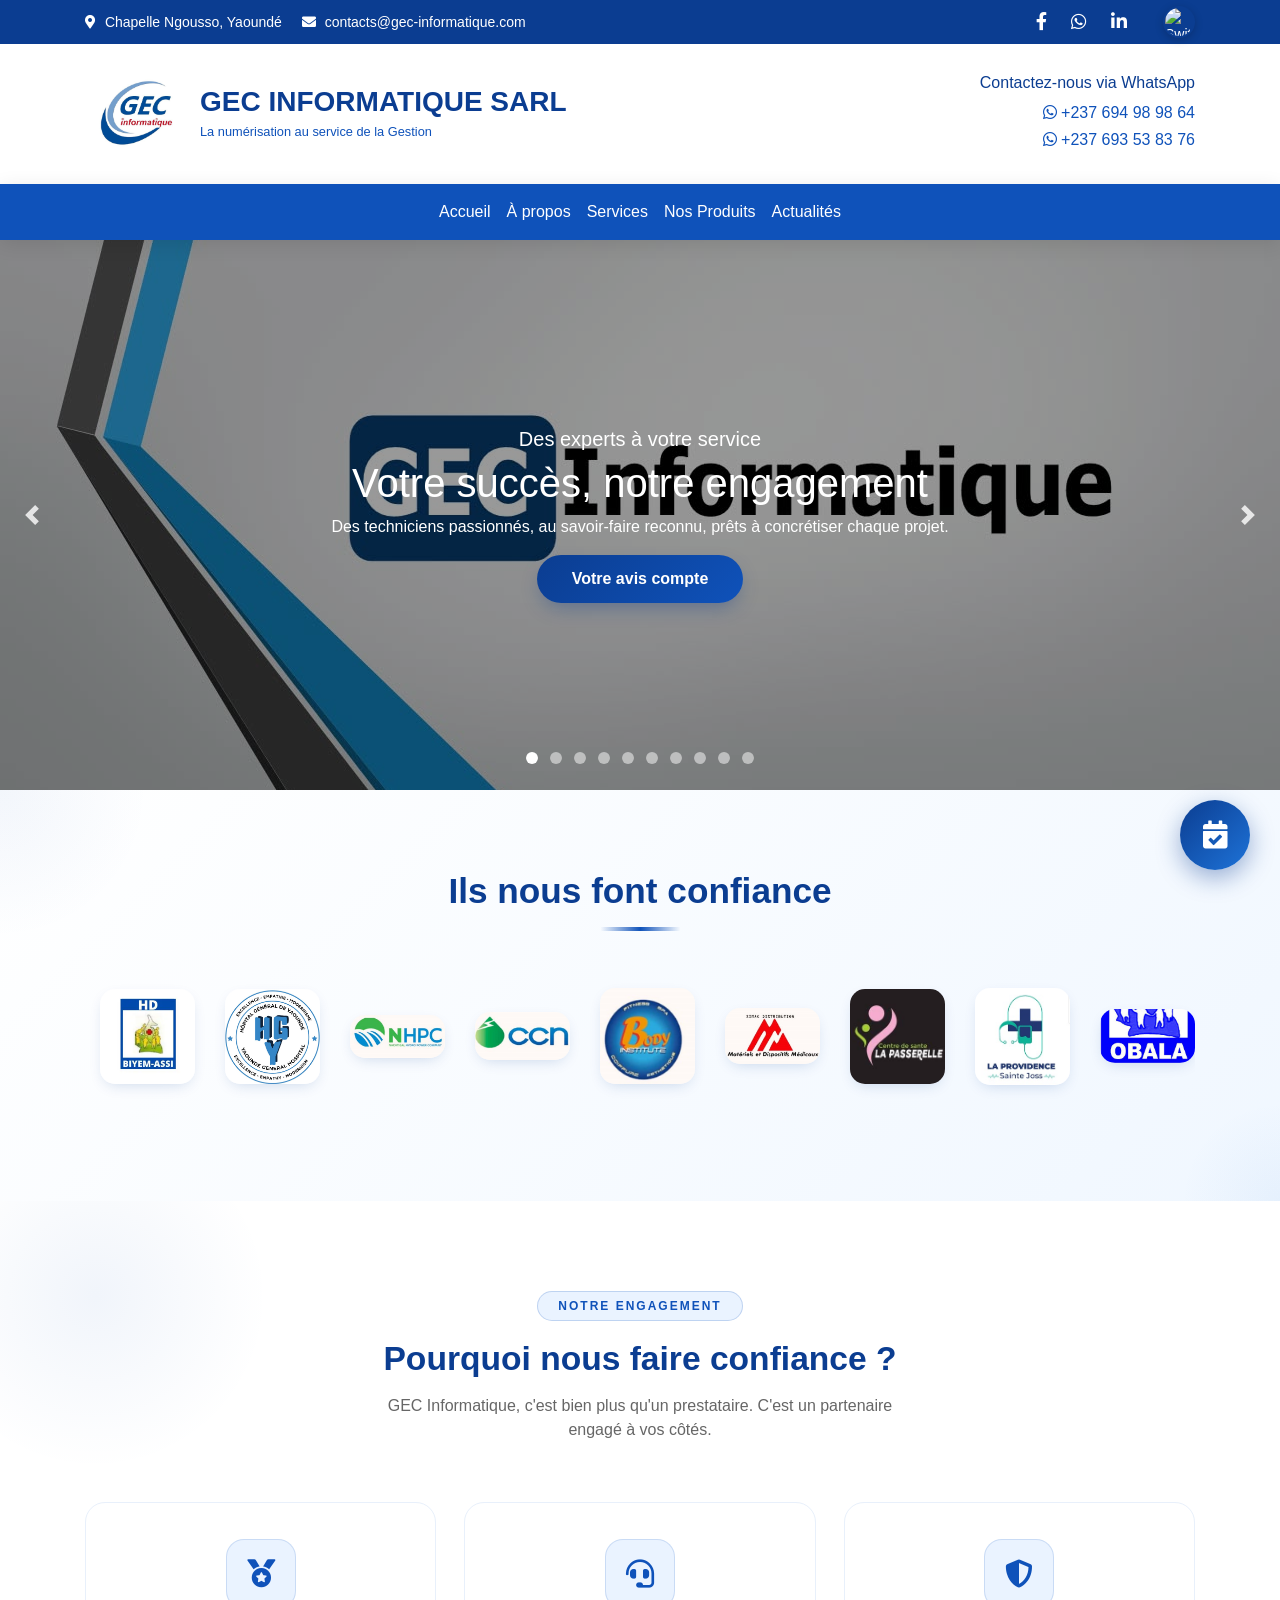
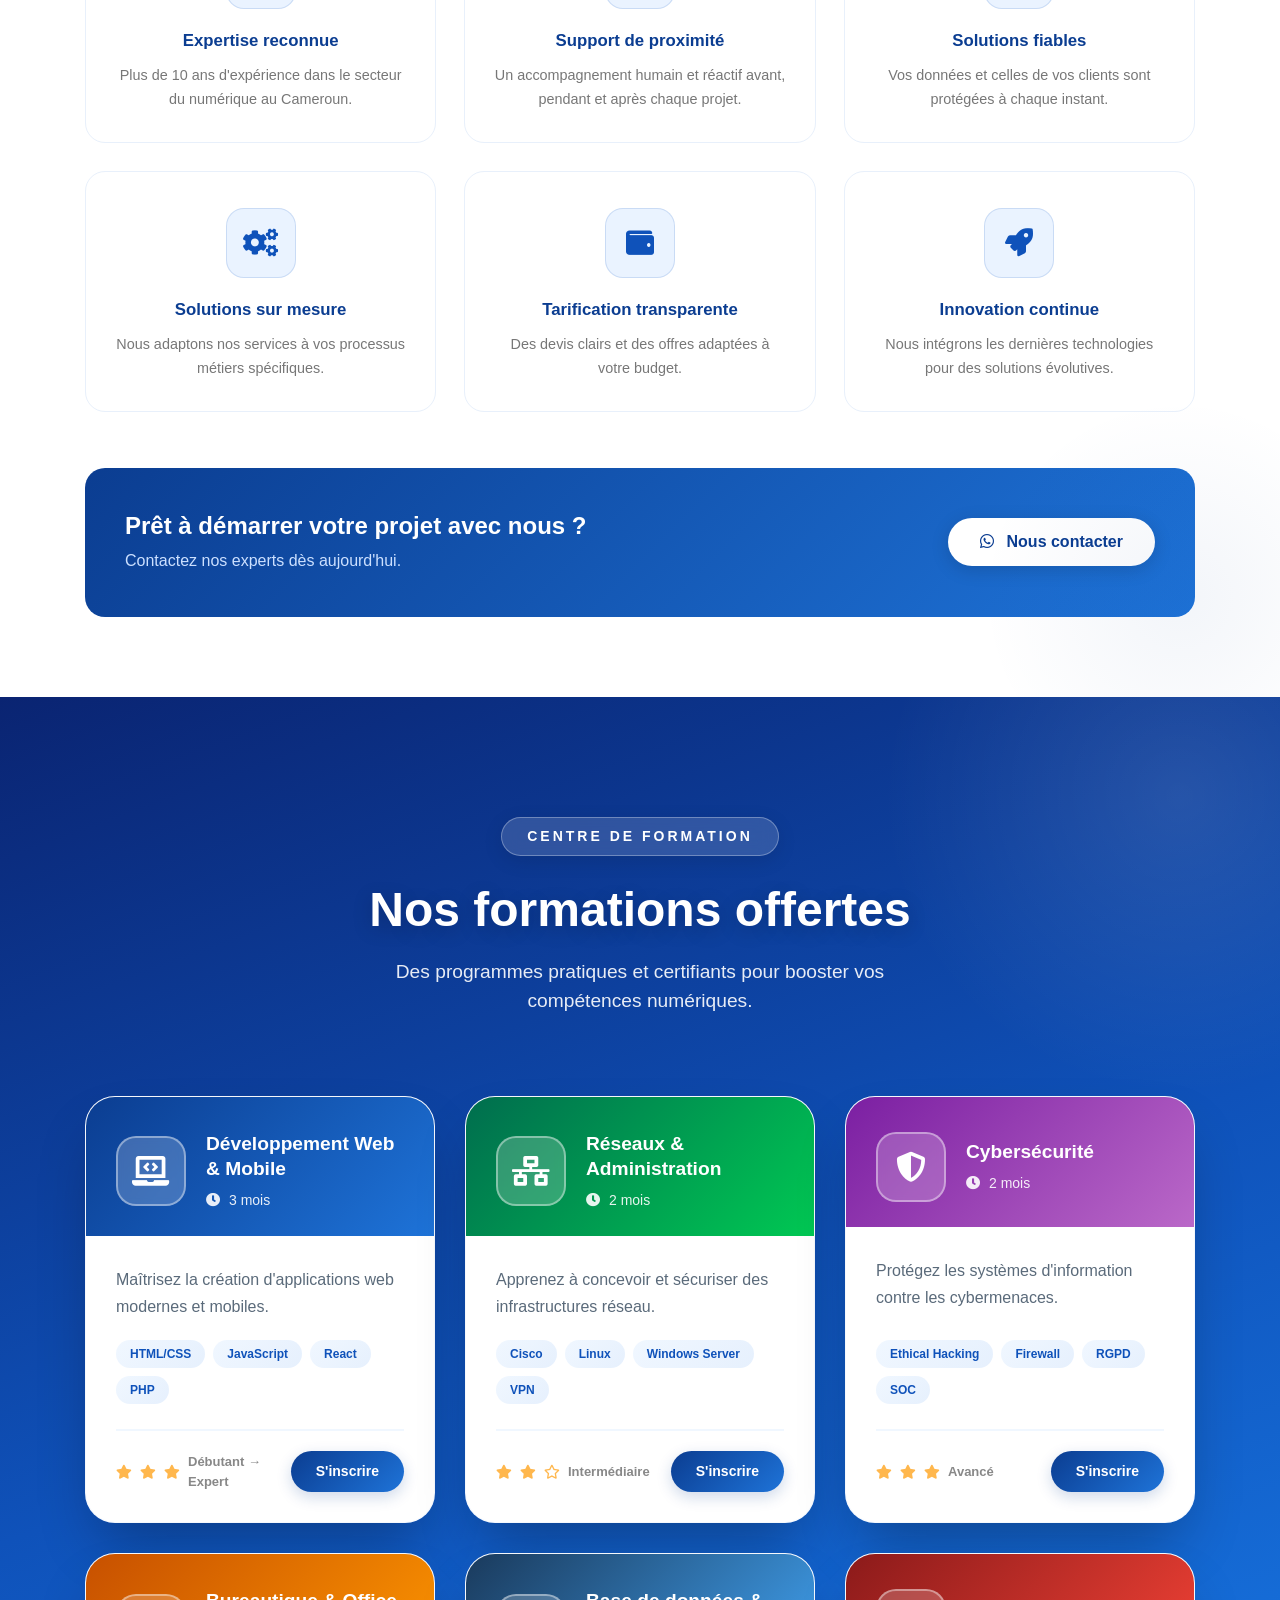
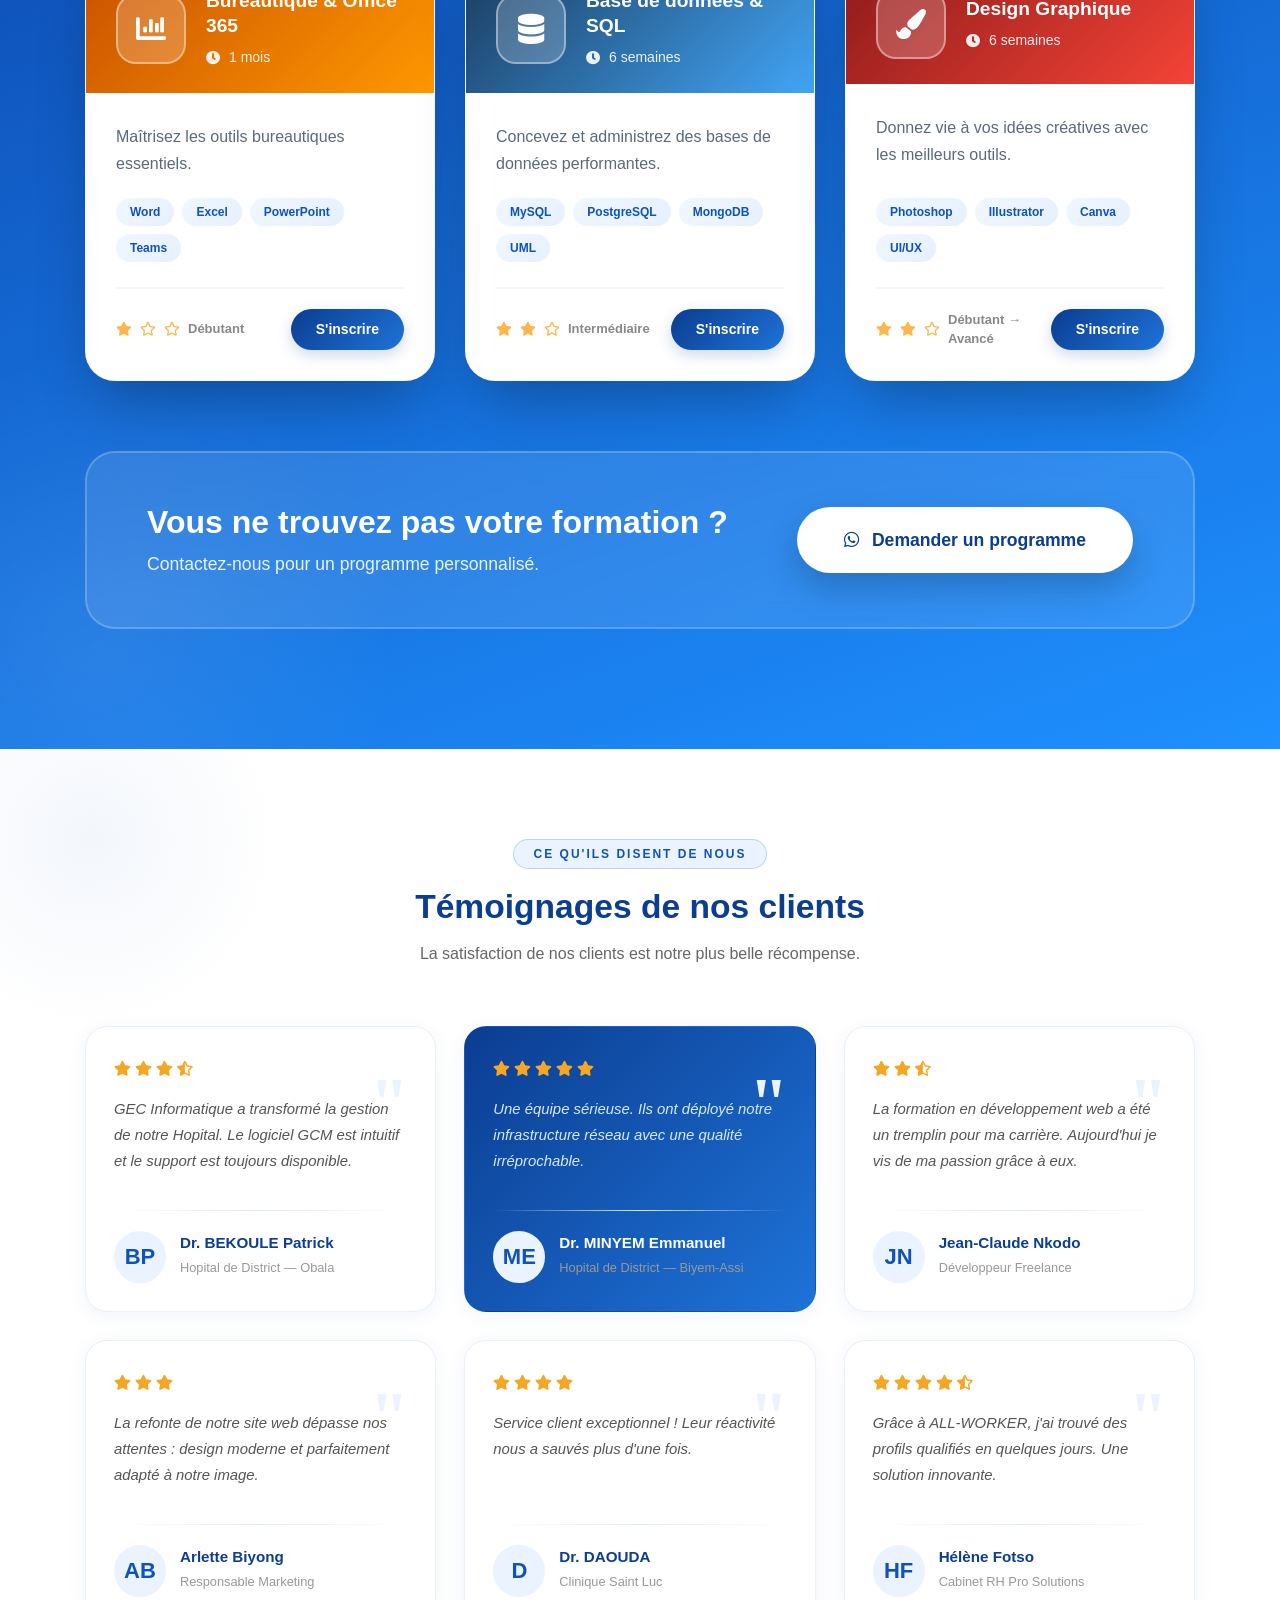
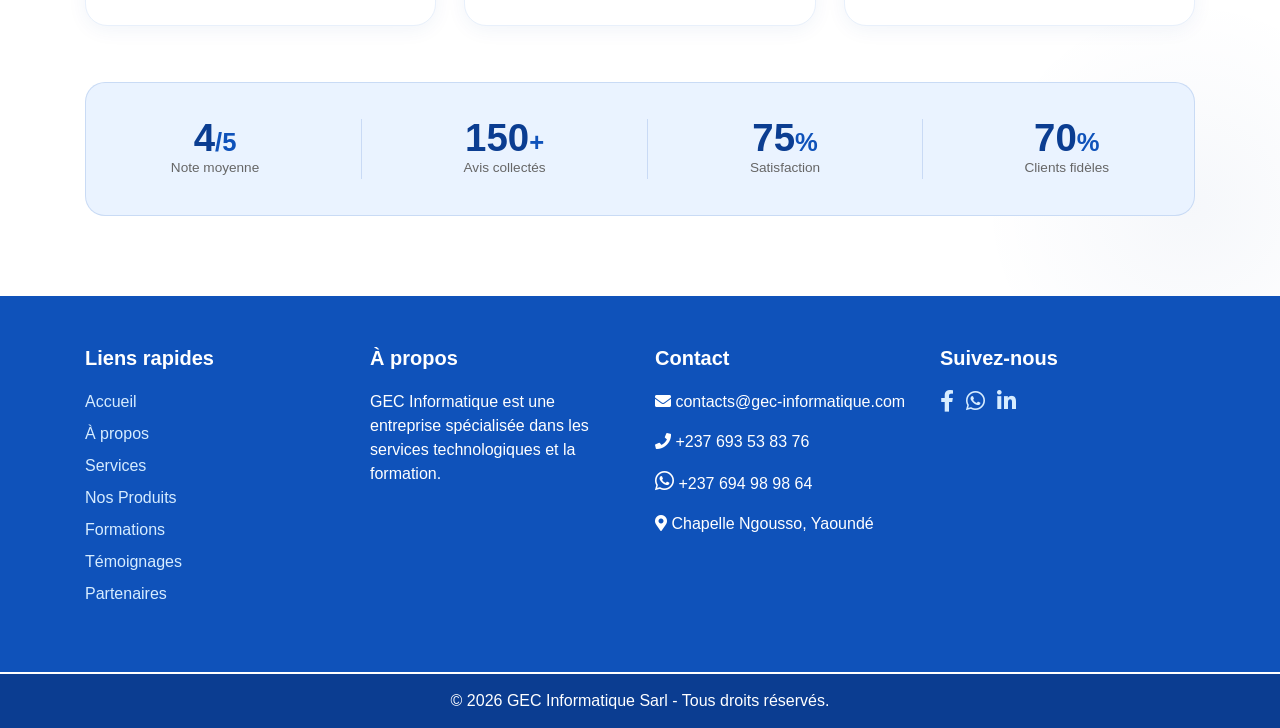
==== commit 392fa220: "dernier ajustement" ====
--- a/index.html
+++ b/index.html
@@ -64,9 +64,9 @@
         <div class="collapse navbar-collapse" id="navbarNav">
             <ul class="navbar-nav mx-auto">
                 <li class="nav-item active"><a class="nav-link" href="#accueil" data-i18n="nav-home">Accueil</a></li>
-                <li class="nav-item"><a class="nav-link" href="apropos.html" data-i18n="nav-about">À propos</a></li>
-                <li class="nav-item"><a class="nav-link" href="services.html" data-i18n="nav-services">Services</a></li>
-                <li class="nav-item"><a class="nav-link" href="produits.html" data-i18n="nav-products">Nos Produits</a></li>
+                <li class="nav-item"><a class="nav-link" href="Apropos.html" data-i18n="nav-about">À propos</a></li>
+                <li class="nav-item"><a class="nav-link" href="Services.html" data-i18n="nav-services">Services</a></li>
+                <li class="nav-item"><a class="nav-link" href="Produits.html" data-i18n="nav-products">Nos Produits</a></li>
                 <li class="nav-item"><a class="nav-link" href="actualites.html" data-i18n="nav-news">Actualités</a></li>
             </ul>
         </div>
@@ -633,15 +633,16 @@
     </defs>
 </svg>
 
-<<!-- Scripts externes -->
+<!-- Scripts externes - ORDRE CORRIGÉ -->
 <script src="https://code.jquery.com/jquery-3.5.1.slim.min.js"></script>
 <script src="https://cdn.jsdelivr.net/npm/@popperjs/core@2.9.2/dist/umd/popper.min.js"></script>
 <script src="https://stackpath.bootstrapcdn.com/bootstrap/4.5.2/js/bootstrap.min.js"></script>
-<!-- Script de traduction (chargé en premier) -->
+
+<!-- Script Elfsight AVANT les scripts personnalisés -->
+<script src="https://elfsightcdn.com/platform.js" async></script>
+
+<!-- Scripts personnalisés APRÈS -->
 <script src="translations.js"></script>
-<!-- Notre fichier de scripts principal -->
 <script src="scripts.js"></script>
-<!-- Script Elfsight (chargé en dernier) -->
-<script src="https://elfsightcdn.com/platform.js" async></script>
 </body>
 </html>
--- a/style.css
+++ b/style.css
@@ -7,6 +7,7 @@
     overflow-x: hidden;
 }
 
+/* À PLACER TOUT EN HAUT DE style.css */
 :root {
     --blue-dark: #0b3d91;
     --blue-main: #0f52ba;
@@ -18,6 +19,12 @@
     --shadow-md: 0 20px 40px -20px rgba(11,61,145,0.3);
     --shadow-lg: 0 30px 60px -20px rgba(11,61,145,0.4);
     --shadow-hover: 0 40px 80px -20px rgba(11,61,145,0.5);
+}
+
+/* Définir le dégradé SVG globalement */
+svg defs linearGradient#grad {
+    --grad-start: #5da8ff;
+    --grad-end: #00e0ff;
 }
 
 /* ===================== TOP BAR ===================== */
